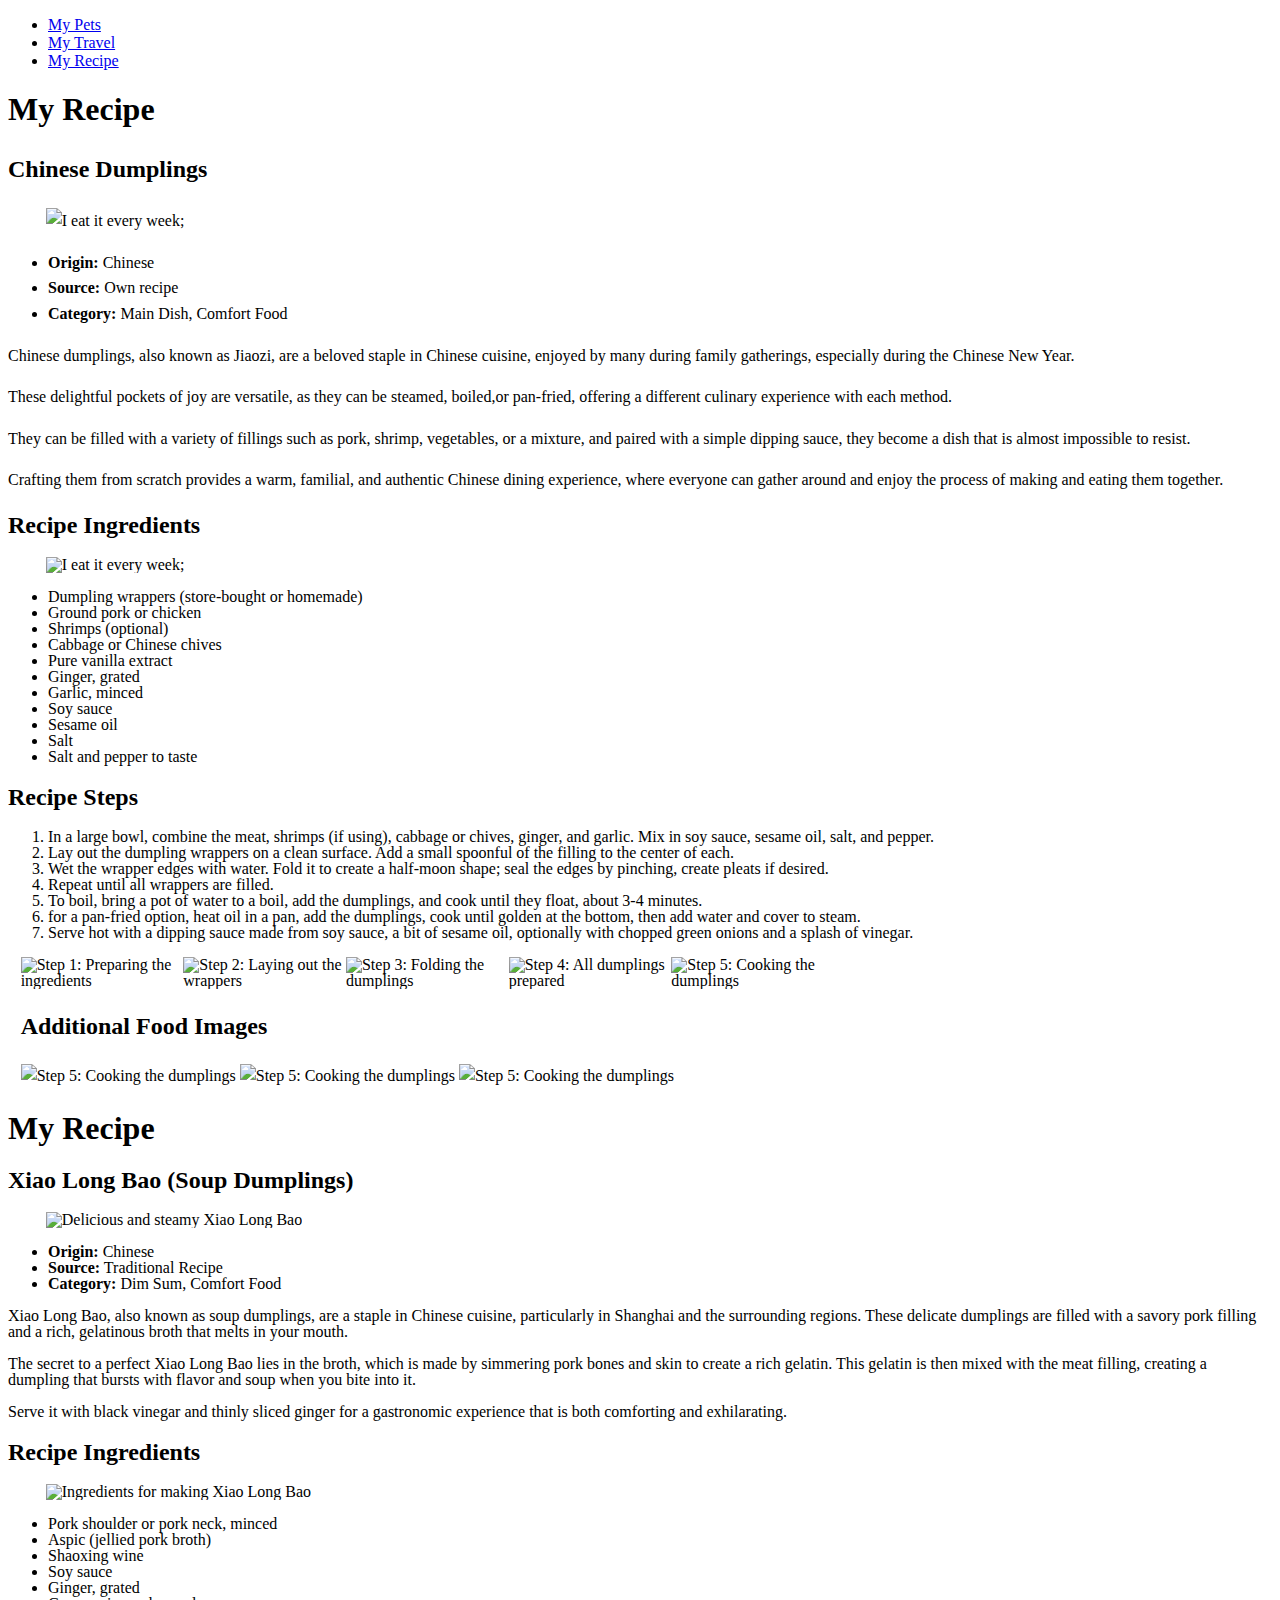
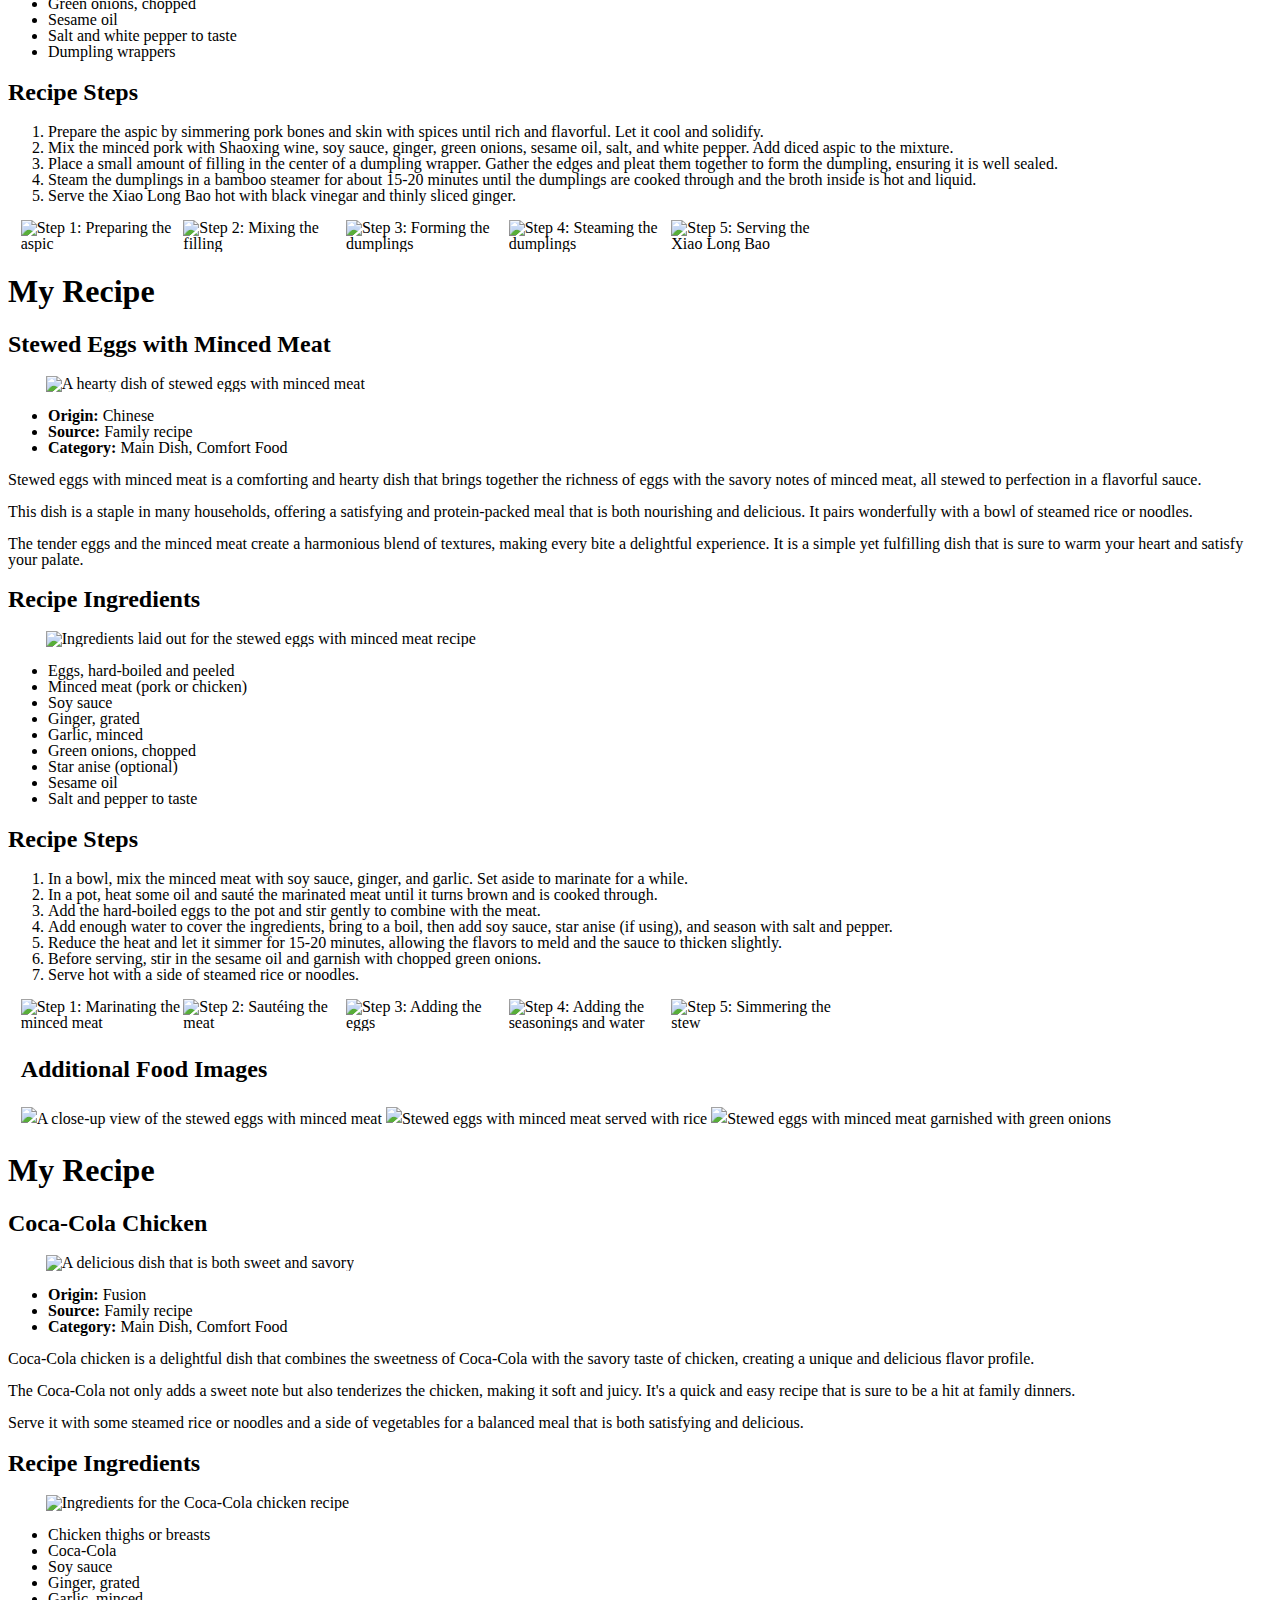
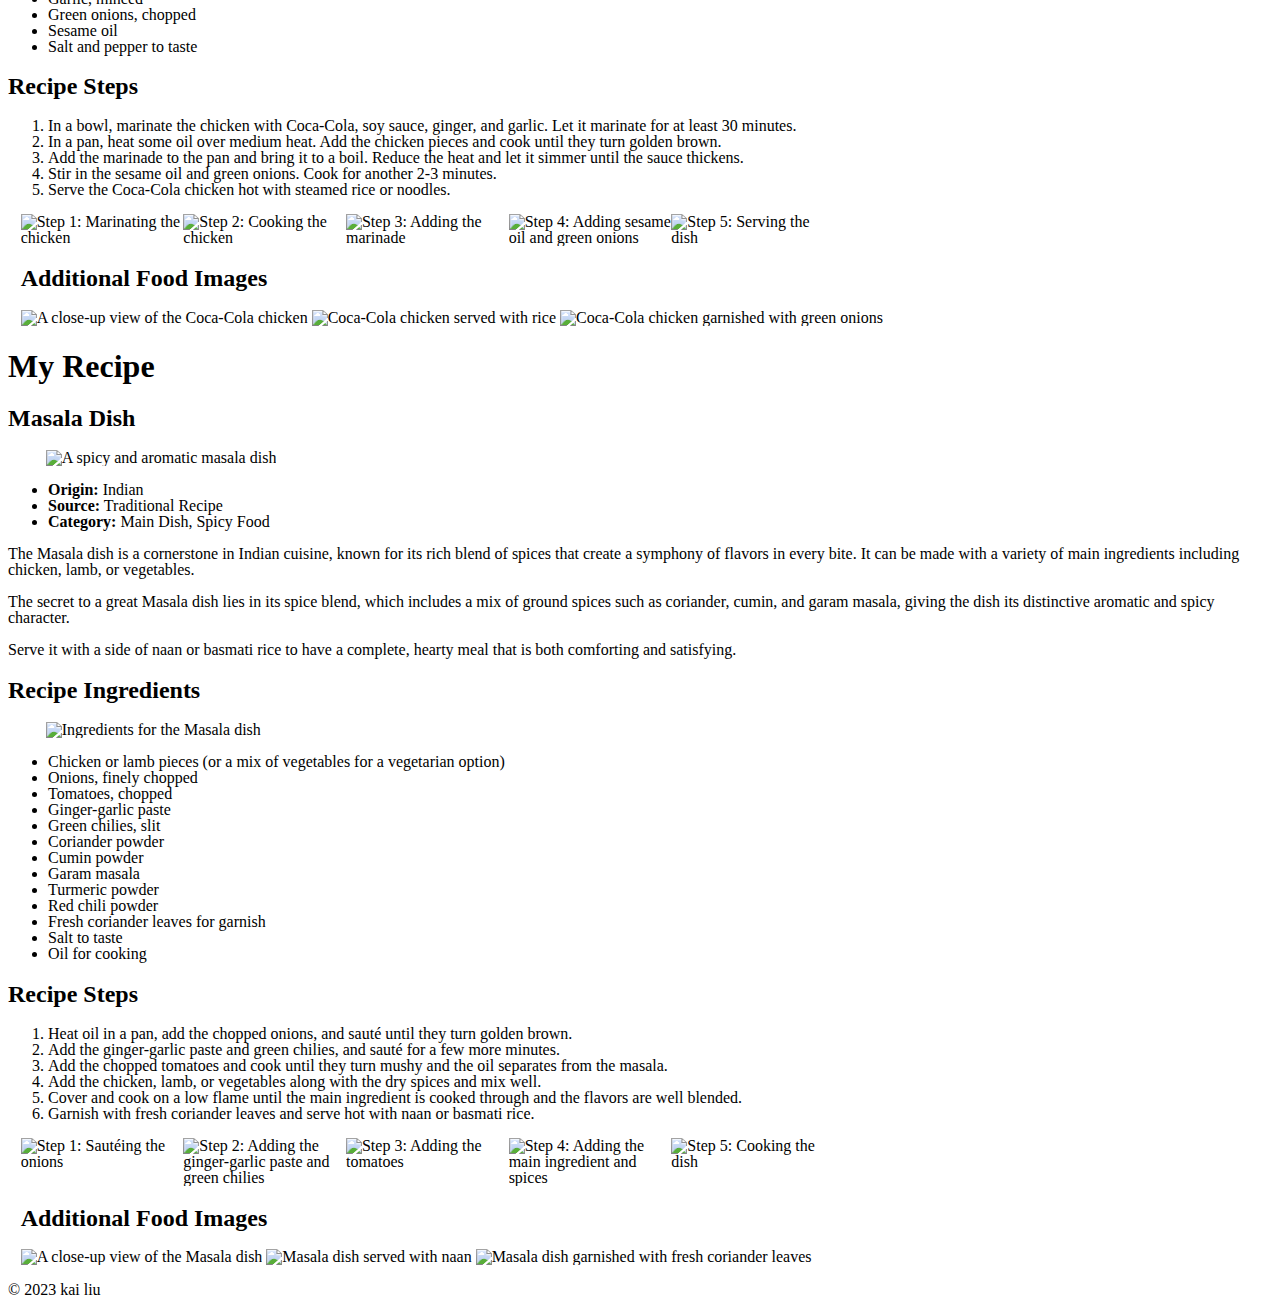
==== recipes.html @ 72052148 "Add files via upload" ====
<!DOCTYPE html>
<html lang="en">
<head>
    <meta charset="UTF-8">
    <meta http-equiv="X-UA-Compatible" content="IE=edge">
    <meta name="viewport" content="width=device-width, initial-scale=1.0">
    <link rel="icon" href="images/kai.ico">
    <title>My Recipe: Chinese Dumplings</title>
   
</head>

<body>
    <header>
        <nav>
            <ul class="nav-list">
                <li><a href="index.html">My Pets</a></li>
                <li><a href="travel.html">My Travel</a></li>
                <li class="active"><a href="recipes.html">My Recipe</a></li>
            </ul>
        </nav>
        <h1>My Recipe</h1>
    </header>

<main>
        <!-- Chinese Dumplings -->
        <section style="line-height: 1.6;">
            <h2>Chinese Dumplings</h2>
            <img src="images/jiaozi.jpeg" width="400" alt="I eat it every week;" style="margin-left:1cm;">
            <div>
                <ul>
                    <li><strong>Origin:</strong> Chinese</li>
                    <li><strong>Source:</strong> Own recipe</li>
                    <li><strong>Category:</strong> Main Dish, Comfort Food</li>
                </ul>
            <p>Chinese dumplings, also known as Jiaozi, are a beloved staple in Chinese cuisine, enjoyed by many during family gatherings, especially during the Chinese New Year. </p>
            <p>These delightful pockets of joy are versatile, as they can be steamed, boiled,or pan-fried, offering a different culinary experience with each method.</p>
            <p> They can be filled with a variety of fillings such as pork, shrimp, vegetables, or a mixture, and paired with a simple dipping sauce, they become a dish that is almost impossible to resist.</p>
            <p>Crafting them from scratch provides a warm, familial, and authentic Chinese dining experience, where everyone can gather around and enjoy the process of making and eating them together.</p>
        </div>
    </section>

    <section style="line-height: 1;">
        <h2>Recipe Ingredients</h2>
        <img src="images/jiaozi_ingredients.jpg" width="400" alt="I eat it every week;" style="margin-left:1cm;">
        <div>
            <ul>
                <li>Dumpling wrappers (store-bought or homemade)</li>
                <li>Ground pork or chicken</li>
                <li>Shrimps (optional)</li>
                <li>Cabbage or Chinese chives</li>
                <li>Pure vanilla extract</li>
                <li>Ginger, grated</li>
                <li>Garlic, minced</li>
                <li>Soy sauce</li>
                <li>Sesame oil</li>
                <li>Salt</li>
                <li>Salt and pepper to taste</li>
            </ul>
        </div>
    </section>

    <section style="line-height: 1;">
        <h2>Recipe Steps</h2>
        <div>
            <ol>
                <li>In a large bowl, combine the meat, shrimps (if using), cabbage or chives, ginger, and garlic. Mix in soy sauce, sesame oil, salt, and pepper.</li>
                <li>Lay out the dumpling wrappers on a clean surface. Add a small spoonful of the filling to the center of each.</li>
                <li>Wet the wrapper edges with water. Fold it to create a half-moon shape; seal the edges by pinching, create pleats if desired.</li>
                <li>Repeat until all wrappers are filled.</li>
                <li>To boil, bring a pot of water to a boil, add the dumplings, and cook until they float, about 3-4 minutes.</li>
                <li>for a pan-fried option, heat oil in a pan, add the dumplings, cook until golden at the bottom, then add water and cover to steam.</li>
                <li>Serve hot with a dipping sauce made from soy sauce, a bit of sesame oil, optionally with chopped green onions and a splash of vinegar.</li>
            </ol>
        </div>

    <div style="margin-left: 1%; display: flex;">

        <img src="images/jiaozi_step1.jpg" alt="Step 1: Preparing the ingredients" style="width: 13%;">
        <img src="images/jiaozi_step2.jpg" alt="Step 2: Laying out the wrappers" style="width: 13%;">
        <img src="images/jiaozi_step3.jpg" alt="Step 3: Folding the dumplings" style="width: 13%;">
        <img src="images/jiaozi_step4.jpg" alt="Step 4: All dumplings prepared" style="width: 13%;">
        <img src="images/jiaozi_step5.jpg" alt="Step 5: Cooking the dumplings" style="width: 13%;">
    </div>
    </section>

    <section style="margin-left: 1%; line-height: 1.5;">
        <h2>Additional Food Images</h2>
        <img src="images/jiaozi2.jpg" alt="Step 5: Cooking the dumplings" style="height: 250px;">
        <img src="images/jiaozi_3.jpg" alt="Step 5: Cooking the dumplings" style="height:250px;">
        <img src="images/jiaozi_4.jpg" alt="Step 5: Cooking the dumplings" style="height:250px;">
        <div>
        </div>
    </section>


    <h1>My Recipe</h1>

    <section style="line-height: 1;">
        <h2>Xiao Long Bao (Soup Dumplings)</h2>
        <img src="images/xiaolongbao_1.jpeg" width="400" alt="Delicious and steamy Xiao Long Bao" style="margin-left:1cm;">
        <div>
            <ul>
                <li><strong>Origin:</strong> Chinese</li>
                <li><strong>Source:</strong> Traditional Recipe</li>
                <li><strong>Category:</strong> Dim Sum, Comfort Food</li>
            </ul>
            <p>Xiao Long Bao, also known as soup dumplings, are a staple in Chinese cuisine, particularly in Shanghai and the surrounding regions. These delicate dumplings are filled with a savory pork filling and a rich, gelatinous broth that melts in your mouth.</p>
            <p>The secret to a perfect Xiao Long Bao lies in the broth, which is made by simmering pork bones and skin to create a rich gelatin. This gelatin is then mixed with the meat filling, creating a dumpling that bursts with flavor and soup when you bite into it.</p>
            <p>Serve it with black vinegar and thinly sliced ginger for a gastronomic experience that is both comforting and exhilarating.</p>
        </div>
    </section>
    
    <section style="line-height: 1;">
        <h2>Recipe Ingredients</h2>
        <img src="images/xiaolongbao_2.jpeg" width="400" alt="Ingredients for making Xiao Long Bao" style="margin-left:1cm;">
        <div>
            <ul>
                <li>Pork shoulder or pork neck, minced</li>
                <li>Aspic (jellied pork broth)</li>
                <li>Shaoxing wine</li>
                <li>Soy sauce</li>
                <li>Ginger, grated</li>
                <li>Green onions, chopped</li>
                <li>Sesame oil</li>
                <li>Salt and white pepper to taste</li>
                <li>Dumpling wrappers</li>
            </ul>
        </div>
    </section>

    <section style="line-height: 1;">
        <h2>Recipe Steps</h2>
        <div>
            <ol>
                <li>Prepare the aspic by simmering pork bones and skin with spices until rich and flavorful. Let it cool and solidify.</li>
                <li>Mix the minced pork with Shaoxing wine, soy sauce, ginger, green onions, sesame oil, salt, and white pepper. Add diced aspic to the mixture.</li>
                <li>Place a small amount of filling in the center of a dumpling wrapper. Gather the edges and pleat them together to form the dumpling, ensuring it is well sealed.</li>
                <li>Steam the dumplings in a bamboo steamer for about 15-20 minutes until the dumplings are cooked through and the broth inside is hot and liquid.</li>
                <li>Serve the Xiao Long Bao hot with black vinegar and thinly sliced ginger.</li>
            </ol>
        </div>
        <div style="margin-left: 1%; display: flex;">
            <img src="images/xiaolongbao_3.jpeg" alt="Step 1: Preparing the aspic" style="width: 13%;">
            <img src="images/xiaolongbao_4.jpeg" alt="Step 2: Mixing the filling" style="width: 13%;">
            <img src="images/xiaolongbao_1.jpeg" alt="Step 3: Forming the dumplings" style="width: 13%;">
            <img src="images/xiaolongbao_2.jpeg" alt="Step 4: Steaming the dumplings" style="width: 13%;">
            <img src="images/xiaolongbao_3.jpeg" alt="Step 5: Serving the Xiao Long Bao" style="width: 13%;">
        </div>
    </section>

<h1>My Recipe</h1>


    <section style="line-height: 1;">
        <h2>Stewed Eggs with Minced Meat</h2>
        <img src="images/stewed_eggs_with_minced_meat_1.jpg" width="400" alt="A hearty dish of stewed eggs with minced meat" style="margin-left:1cm;">
        <div>
            <ul>
                <li><strong>Origin:</strong> Chinese</li>
                <li><strong>Source:</strong> Family recipe</li>
                <li><strong>Category:</strong> Main Dish, Comfort Food</li>
            </ul>
            <p>Stewed eggs with minced meat is a comforting and hearty dish that brings together the richness of eggs with the savory notes of minced meat, all stewed to perfection in a flavorful sauce.</p>
            <p>This dish is a staple in many households, offering a satisfying and protein-packed meal that is both nourishing and delicious. It pairs wonderfully with a bowl of steamed rice or noodles.</p>
            <p>The tender eggs and the minced meat create a harmonious blend of textures, making every bite a delightful experience. It is a simple yet fulfilling dish that is sure to warm your heart and satisfy your palate.</p>
        </div>
    </section>

    <section style="line-height: 1;">
        <h2>Recipe Ingredients</h2>
        <img src="images/stewed_eggs_with_minced_meat_2.jpg" width="400" alt="Ingredients laid out for the stewed eggs with minced meat recipe" style="margin-left:1cm;">
        <div>
            <ul>
                <li>Eggs, hard-boiled and peeled</li>
                <li>Minced meat (pork or chicken)</li>
                <li>Soy sauce</li>
                <li>Ginger, grated</li>
                <li>Garlic, minced</li>
                <li>Green onions, chopped</li>
                <li>Star anise (optional)</li>
                <li>Sesame oil</li>
                <li>Salt and pepper to taste</li>
            </ul>
        </div>
    </section>

    <section style="line-height: 1;">
        <h2>Recipe Steps</h2>
        <div>
            <ol>
                <li>In a bowl, mix the minced meat with soy sauce, ginger, and garlic. Set aside to marinate for a while.</li>
                <li>In a pot, heat some oil and sauté the marinated meat until it turns brown and is cooked through.</li>
                <li>Add the hard-boiled eggs to the pot and stir gently to combine with the meat.</li>
                <li>Add enough water to cover the ingredients, bring to a boil, then add soy sauce, star anise (if using), and season with salt and pepper.</li>
                <li>Reduce the heat and let it simmer for 15-20 minutes, allowing the flavors to meld and the sauce to thicken slightly.</li>
                <li>Before serving, stir in the sesame oil and garnish with chopped green onions.</li>
                <li>Serve hot with a side of steamed rice or noodles.</li>
            </ol>
        </div>

        <div style="margin-left: 1%; display: flex;">
            <img src="images/stewed_eggs_with_minced_meat_3.jpg" alt="Step 1: Marinating the minced meat" style="width: 13%;">
            <img src="images/stewed_eggs_with_minced_meat_4.jpg" alt="Step 2: Sautéing the meat" style="width: 13%;">
            <img src="images/stewed_eggs_with_minced_meat_1.jpg" alt="Step 3: Adding the eggs" style="width: 13%;">
            <img src="images/stewed_eggs_with_minced_meat_2.jpg" alt="Step 4: Adding the seasonings and water" style="width: 13%;">
            <img src="images/stewed_eggs_with_minced_meat_3.jpg" alt="Step 5: Simmering the stew" style="width: 13%;">
        </div>
    </section>

    <section style="margin-left: 1%; line-height: 1.5;">
        <h2>Additional Food Images</h2>
        <img src="images/stewed_eggs_with_minced_meat_4.jpg" alt="A close-up view of the stewed eggs with minced meat" style="height: 250px;">
        <img src="images/stewed_eggs_with_minced_meat_3.jpg" alt="Stewed eggs with minced meat served with rice" style="height:250px;">
        <img src="images/stewed_eggs_with_minced_meat_2.jpg" alt="Stewed eggs with minced meat garnished with green onions" style="height:250px;">
        <div>
        </div>
    </section>



<h1>My Recipe</h1>


    <section style="line-height: 1;">
        <h2>Coca-Cola Chicken</h2>
        <img src="images/coca_cola_chicken_1.jpg" width="400" alt="A delicious dish that is both sweet and savory" style="margin-left:1cm;">
        <div>
            <ul>
                <li><strong>Origin:</strong> Fusion</li>
                <li><strong>Source:</strong> Family recipe</li>
                <li><strong>Category:</strong> Main Dish, Comfort Food</li>
            </ul>
            <p>Coca-Cola chicken is a delightful dish that combines the sweetness of Coca-Cola with the savory taste of chicken, creating a unique and delicious flavor profile.</p>
            <p>The Coca-Cola not only adds a sweet note but also tenderizes the chicken, making it soft and juicy. It's a quick and easy recipe that is sure to be a hit at family dinners.</p>
            <p>Serve it with some steamed rice or noodles and a side of vegetables for a balanced meal that is both satisfying and delicious.</p>
        </div>
    </section>

    <section style="line-height: 1;">
        <h2>Recipe Ingredients</h2>
        <img src="images/coca_cola_chicken_2.jpg" width="400" alt="Ingredients for the Coca-Cola chicken recipe" style="margin-left:1cm;">
        <div>
            <ul>
                <li>Chicken thighs or breasts</li>
                <li>Coca-Cola</li>
                <li>Soy sauce</li>
                <li>Ginger, grated</li>
                <li>Garlic, minced</li>
                <li>Green onions, chopped</li>
                <li>Sesame oil</li>
                <li>Salt and pepper to taste</li>
            </ul>
        </div>
    </section>

    <section style="line-height: 1;">
        <h2>Recipe Steps</h2>
        <div>
            <ol>
                <li>In a bowl, marinate the chicken with Coca-Cola, soy sauce, ginger, and garlic. Let it marinate for at least 30 minutes.</li>
                <li>In a pan, heat some oil over medium heat. Add the chicken pieces and cook until they turn golden brown.</li>
                <li>Add the marinade to the pan and bring it to a boil. Reduce the heat and let it simmer until the sauce thickens.</li>
                <li>Stir in the sesame oil and green onions. Cook for another 2-3 minutes.</li>
                <li>Serve the Coca-Cola chicken hot with steamed rice or noodles.</li>
            </ol>
        </div>
        <div style="margin-left: 1%; display: flex;">
            <img src="images/coca_cola_chicken_1.jpg" alt="Step 1: Marinating the chicken" style="width: 13%;">
            <img src="images/coca_cola_chicken_4.jpg" alt="Step 2: Cooking the chicken" style="width: 13%;">
            <img src="images/coca_cola_chicken_1.jpg" alt="Step 3: Adding the marinade" style="width: 13%;">
            <img src="images/coca_cola_chicken_2.jpg" alt="Step 4: Adding sesame oil and green onions" style="width: 13%;">
            <img src="images/coca_cola_chicken_3.jpg" alt="Step 5: Serving the dish" style="width: 13%;">
        </div>
    </section>

    <section style="margin-left: 1%; line-height: 1;">
        <h2>Additional Food Images</h2>
        <img src="images/coca_cola_chicken_4.jpg" alt="A close-up view of the Coca-Cola chicken" style="height: 250px;">
        <img src="images/coca_cola_chicken_3.jpg" alt="Coca-Cola chicken served with rice" style="height:250px;">
        <img src="images/coca_cola_chicken_2.jpg" alt="Coca-Cola chicken garnished with green onions" style="height:250px;">
    </section>




<h1>My Recipe</h1>


    <section style="line-height: 1;">
        <h2>Masala Dish</h2>
        <img src="images/masala_1.jpg" width="400" alt="A spicy and aromatic masala dish" style="margin-left:1cm;">
        <div>
            <ul>
                <li><strong>Origin:</strong> Indian</li>
                <li><strong>Source:</strong> Traditional Recipe</li>
                <li><strong>Category:</strong> Main Dish, Spicy Food</li>
            </ul>
            <p>The Masala dish is a cornerstone in Indian cuisine, known for its rich blend of spices that create a symphony of flavors in every bite. It can be made with a variety of main ingredients including chicken, lamb, or vegetables.</p>
            <p>The secret to a great Masala dish lies in its spice blend, which includes a mix of ground spices such as coriander, cumin, and garam masala, giving the dish its distinctive aromatic and spicy character.</p>
            <p>Serve it with a side of naan or basmati rice to have a complete, hearty meal that is both comforting and satisfying.</p>
        </div>
    </section>

    <section style="line-height: 1;">
        <h2>Recipe Ingredients</h2>
        <img src="images/masala_2.jpg" width="400" alt="Ingredients for the Masala dish" style="margin-left:1cm;">
        <div>
            <ul>
                <li>Chicken or lamb pieces (or a mix of vegetables for a vegetarian option)</li>
                <li>Onions, finely chopped</li>
                <li>Tomatoes, chopped</li>
                <li>Ginger-garlic paste</li>
                <li>Green chilies, slit</li>
                <li>Coriander powder</li>
                <li>Cumin powder</li>
                <li>Garam masala</li>
                <li>Turmeric powder</li>
                <li>Red chili powder</li>
                <li>Fresh coriander leaves for garnish</li>
                <li>Salt to taste</li>
                <li>Oil for cooking</li>
            </ul>
        </div>
    </section>

    <section style="line-height: 1;">
        <h2>Recipe Steps</h2>
        <div>
            <ol>
                <li>Heat oil in a pan, add the chopped onions, and sauté until they turn golden brown.</li>
                <li>Add the ginger-garlic paste and green chilies, and sauté for a few more minutes.</li>
                <li>Add the chopped tomatoes and cook until they turn mushy and the oil separates from the masala.</li>
                <li>Add the chicken, lamb, or vegetables along with the dry spices and mix well.</li>
                <li>Cover and cook on a low flame until the main ingredient is cooked through and the flavors are well blended.</li>
                <li>Garnish with fresh coriander leaves and serve hot with naan or basmati rice.</li>
            </ol>
        </div>
        <div style="margin-left: 1%; display: flex;">
            <img src="images/masala_3.jpeg" alt="Step 1: Sautéing the onions" style="width: 13%;">
            <img src="images/masala_4.jpg" alt="Step 2: Adding the ginger-garlic paste and green chilies" style="width: 13%;">
            <img src="images/masala_1.jpg" alt="Step 3: Adding the tomatoes" style="width: 13%;">
            <img src="images/masala_2.jpg" alt="Step 4: Adding the main ingredient and spices" style="width: 13%;">
            <img src="images/masala_3.jpeg" alt="Step 5: Cooking the dish" style="width: 13%;">
        </div>
    </section>

    <section style="margin-left: 1%; line-height: 1;">
        <h2>Additional Food Images</h2>
        <img src="images/masala_4.jpg" alt="A close-up view of the Masala dish" style="height: 250px;">
        <img src="images/masala_3.jpeg" alt="Masala dish served with naan" style="height:250px;">
        <img src="images/masala_2.jpg" alt="Masala dish garnished with fresh coriander leaves" style="height:250px;">
    </section>
</main>








<footer>
    <p>© 2023 kai liu </p>
</footer>
</body>
</html>
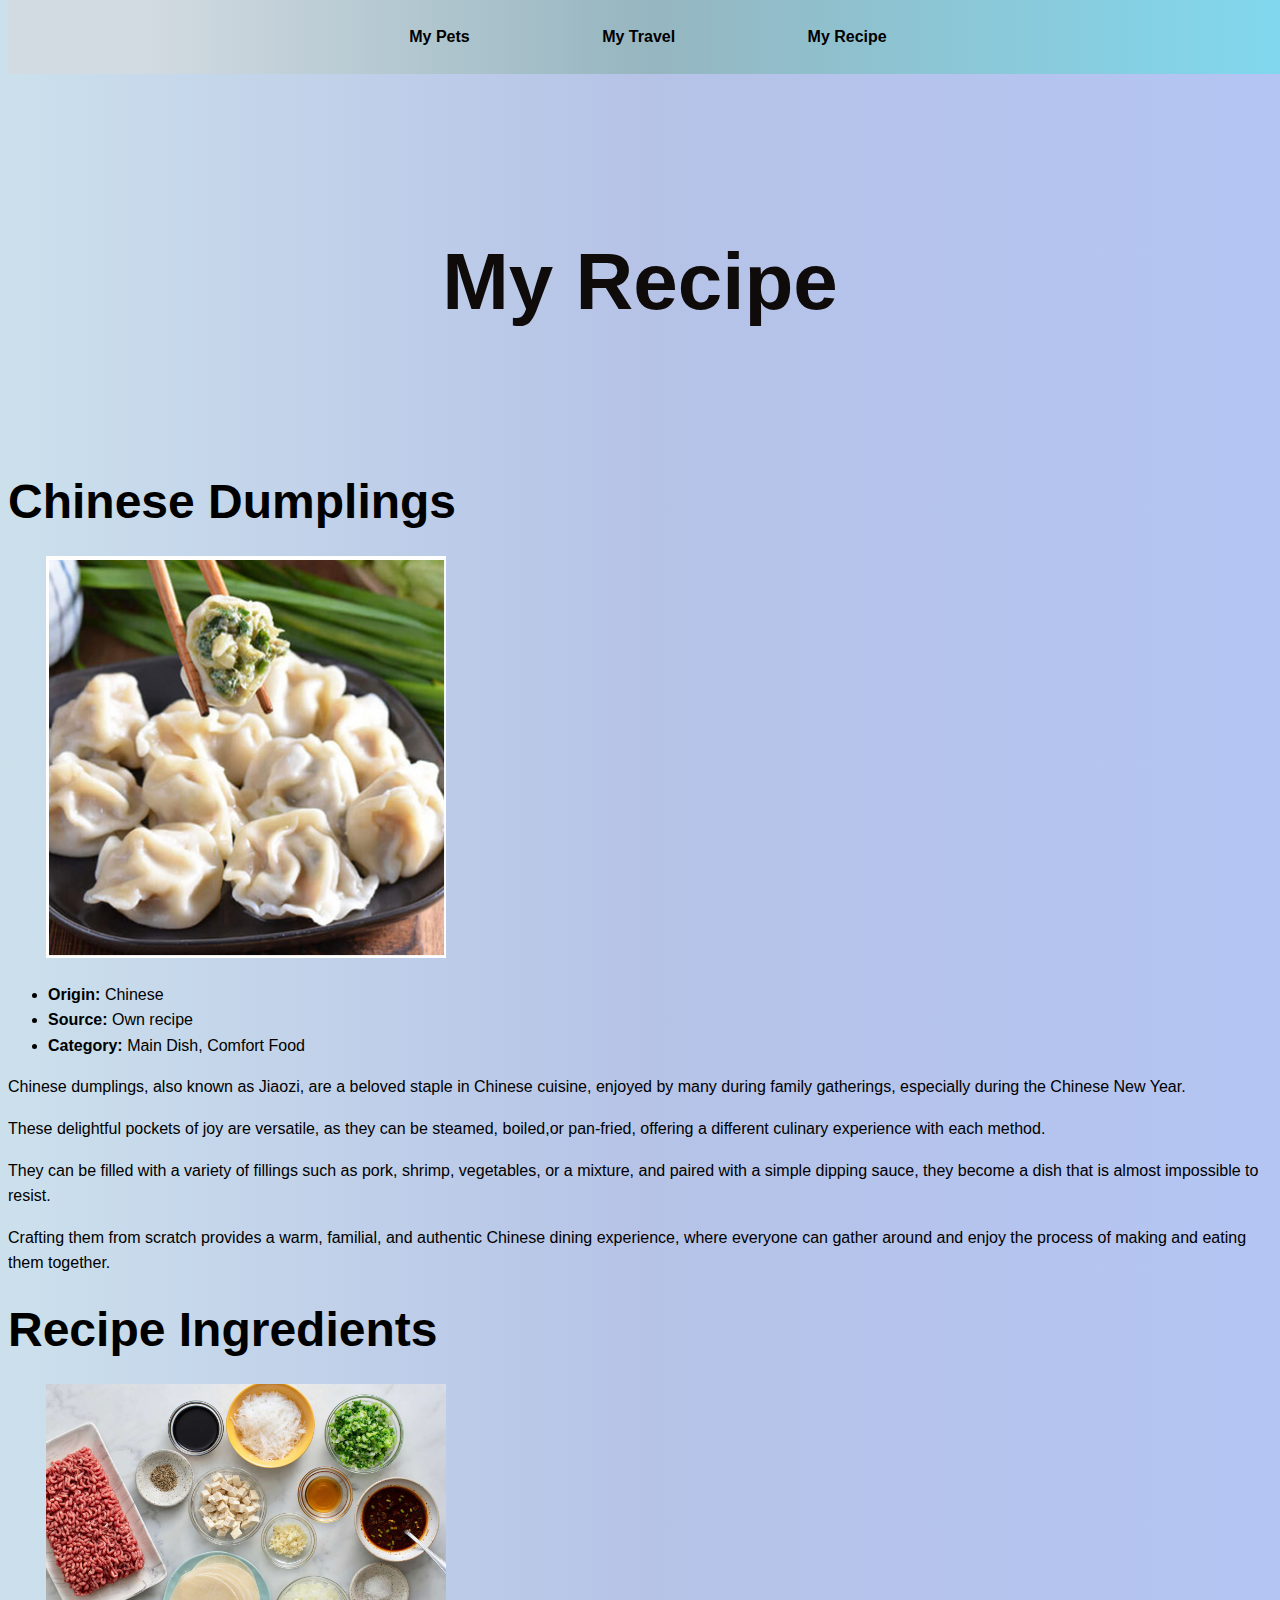
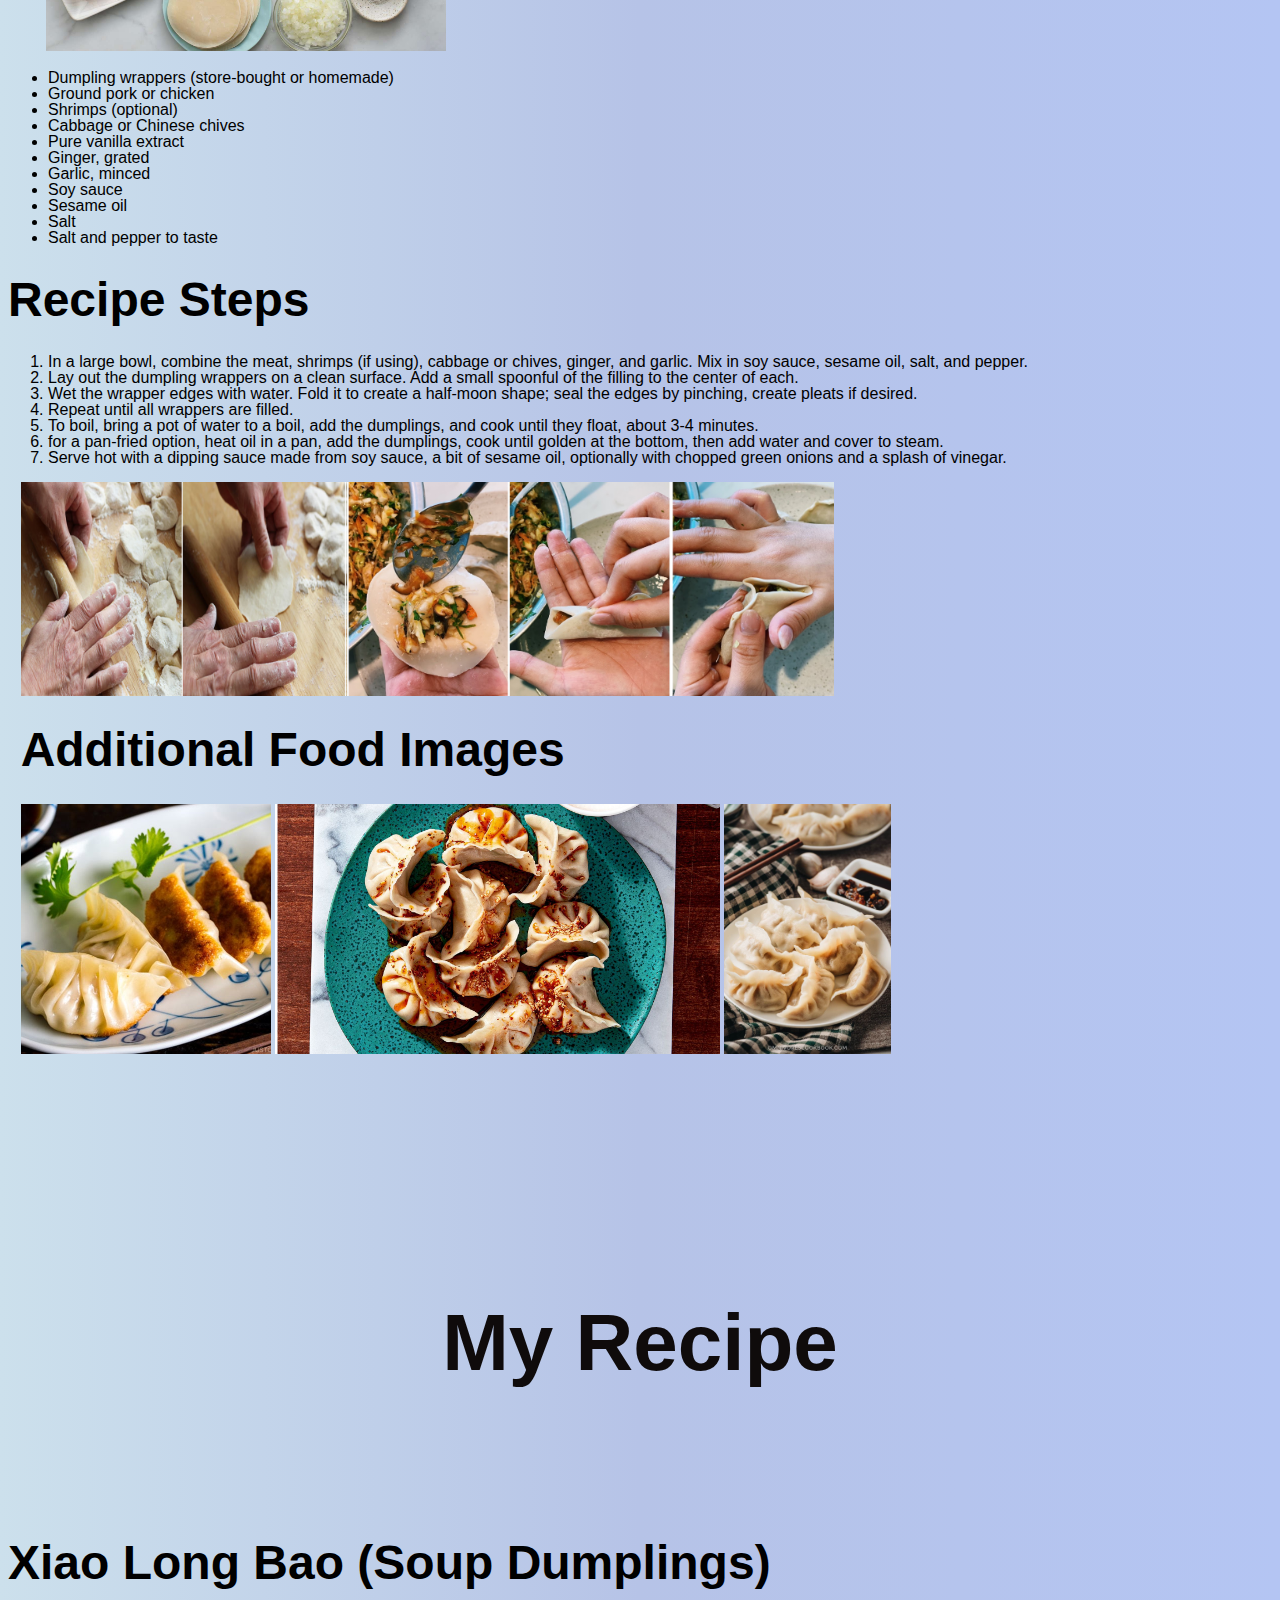
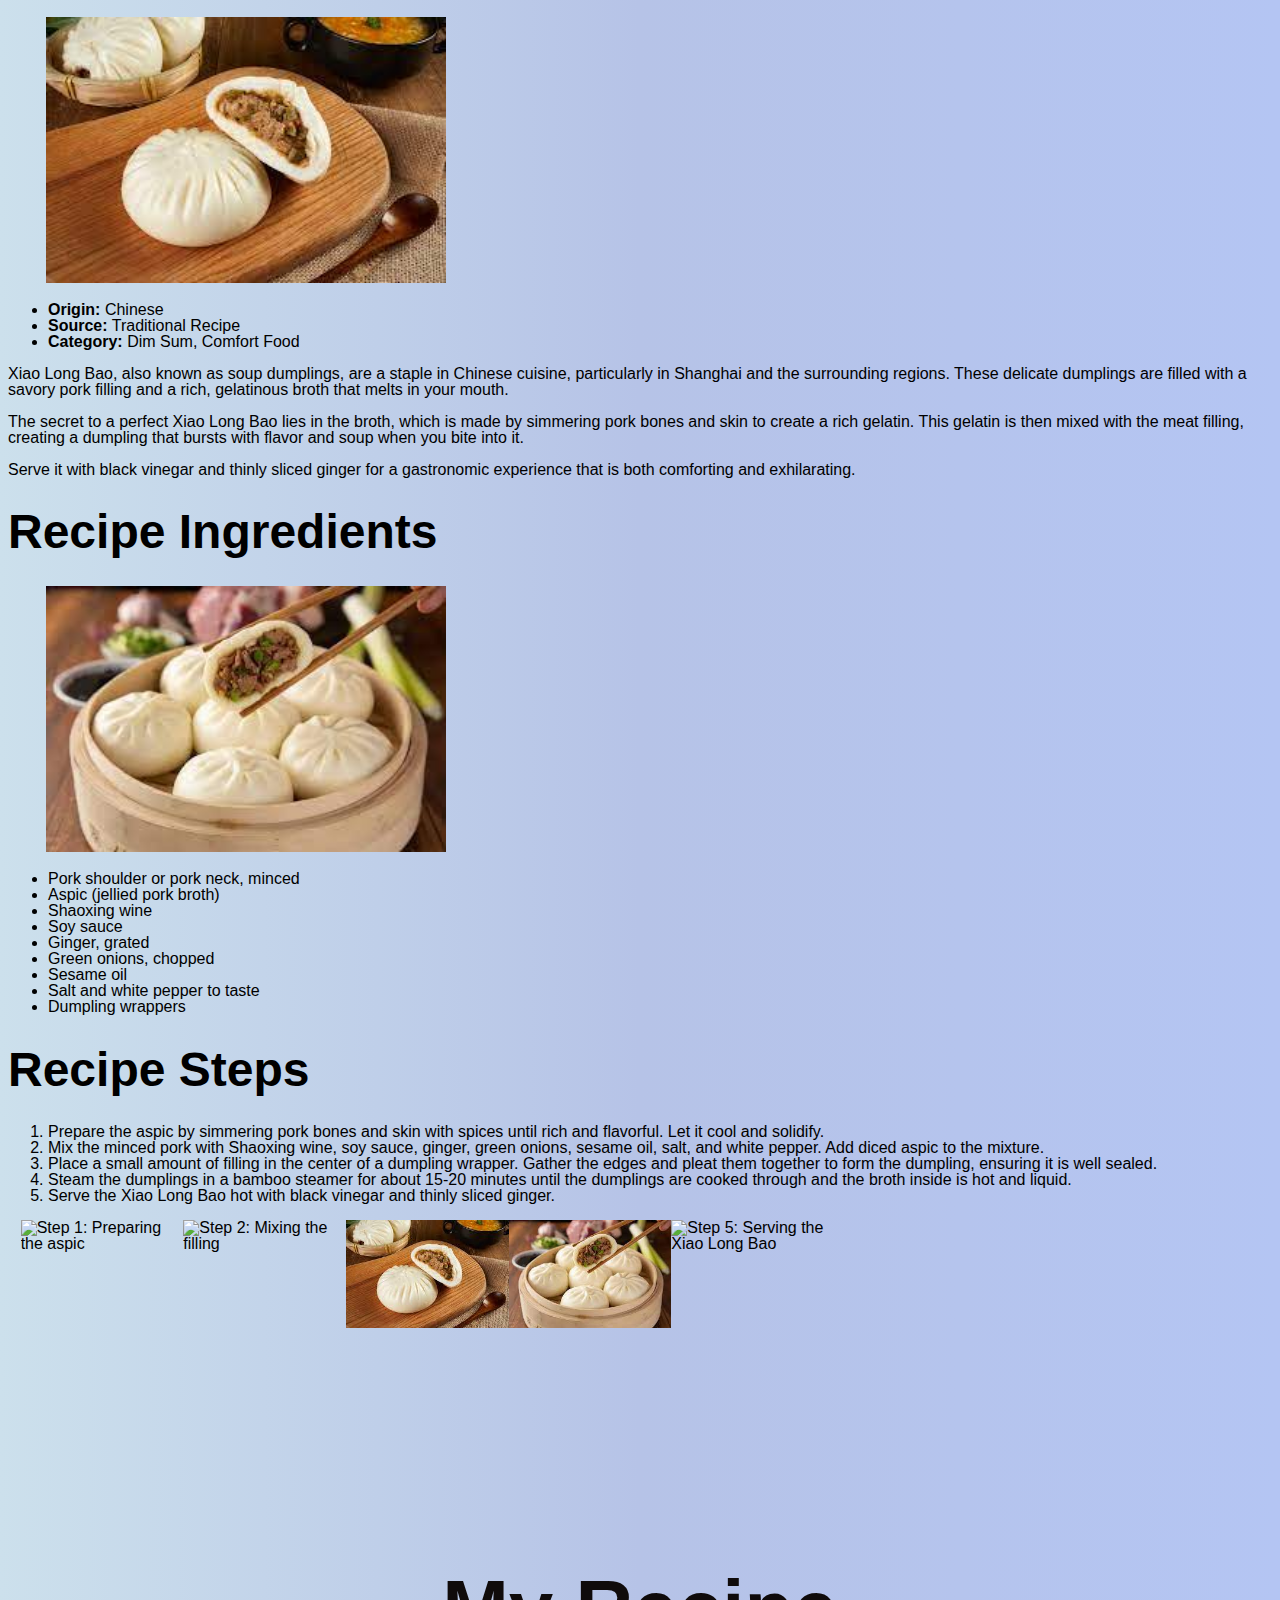
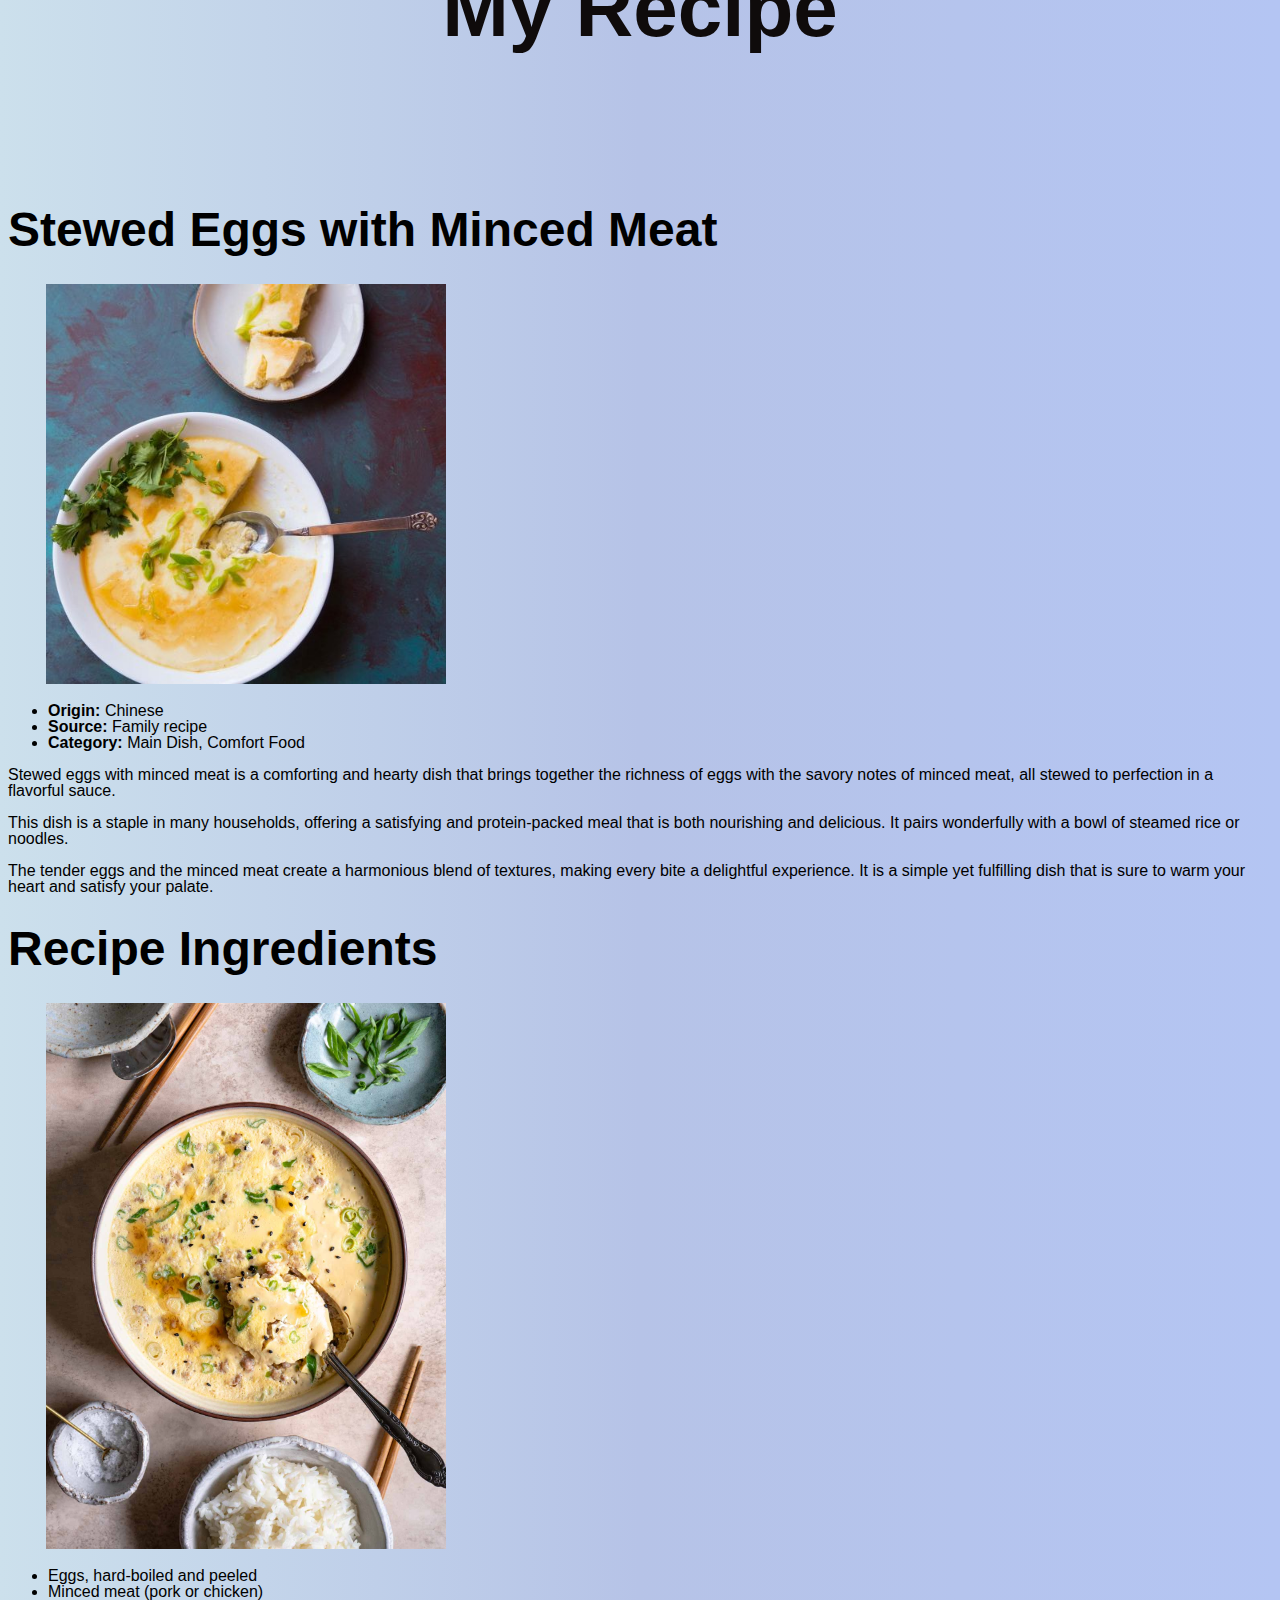
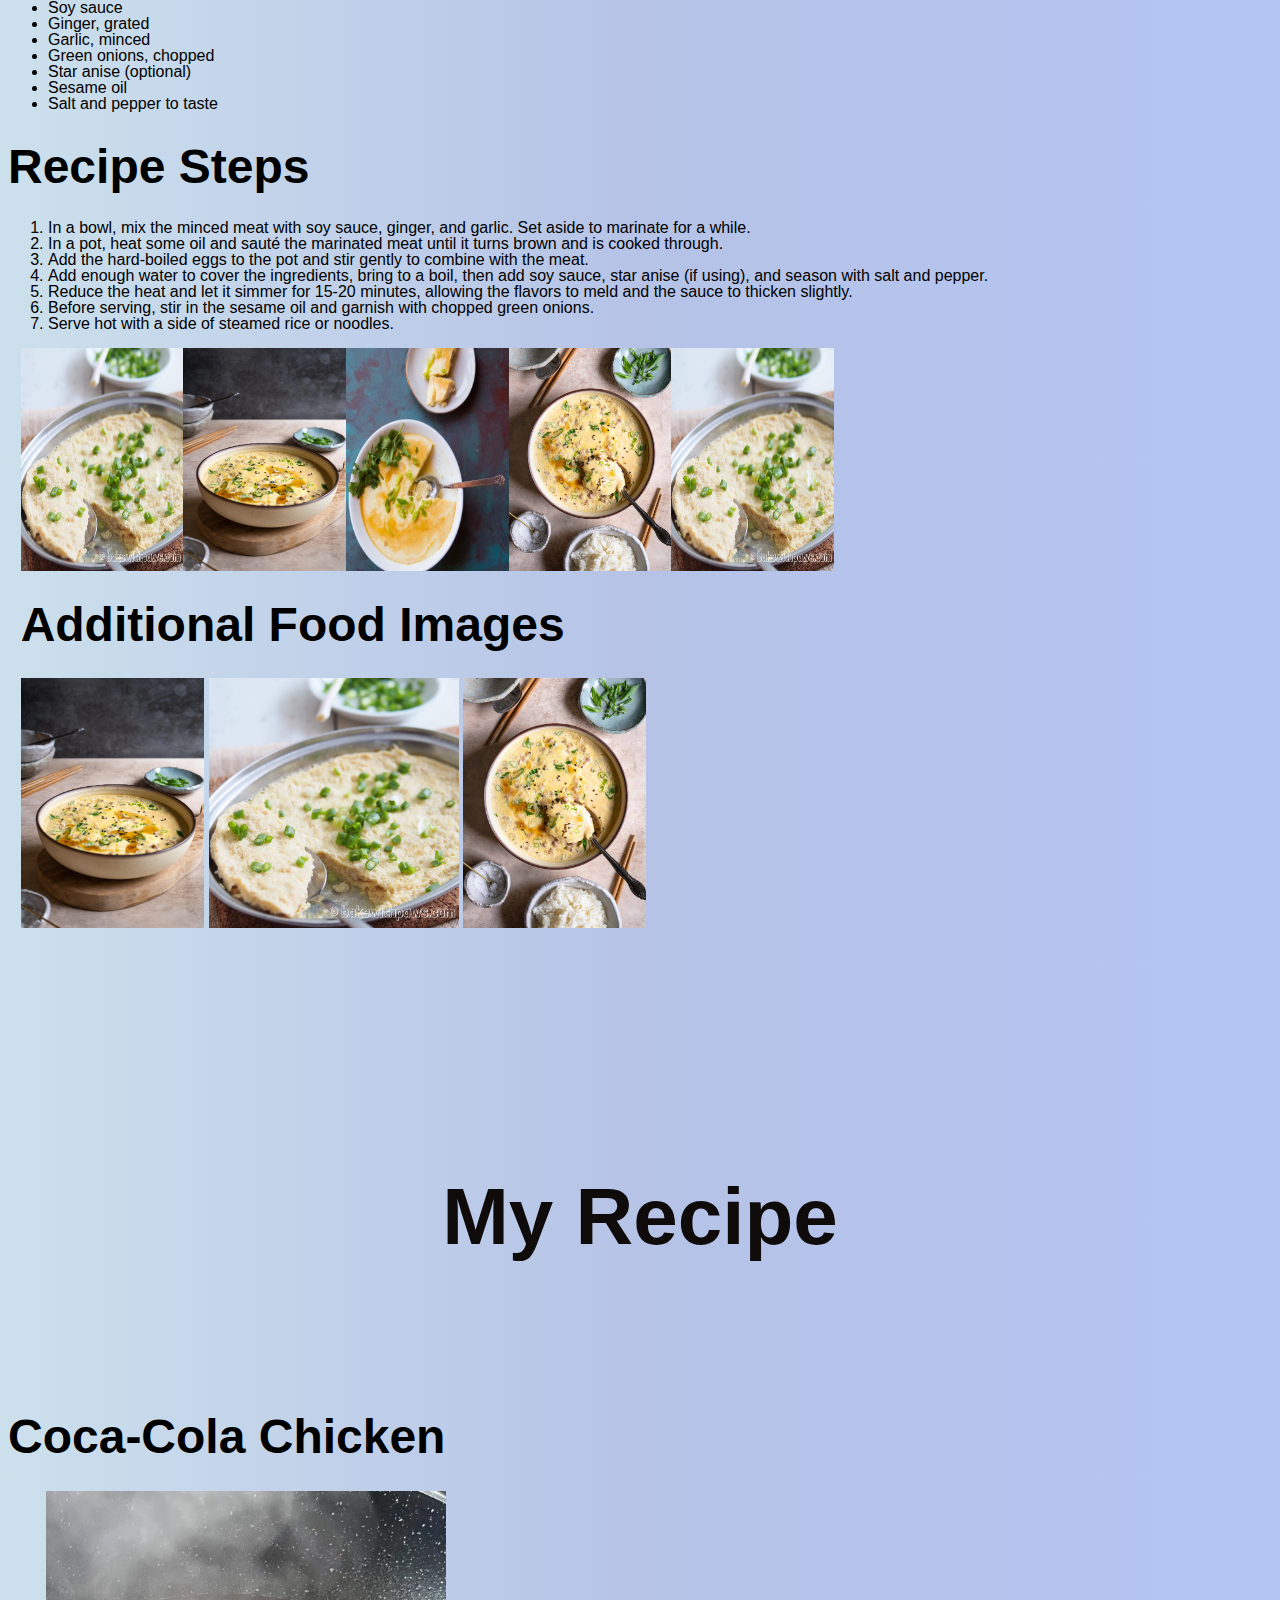
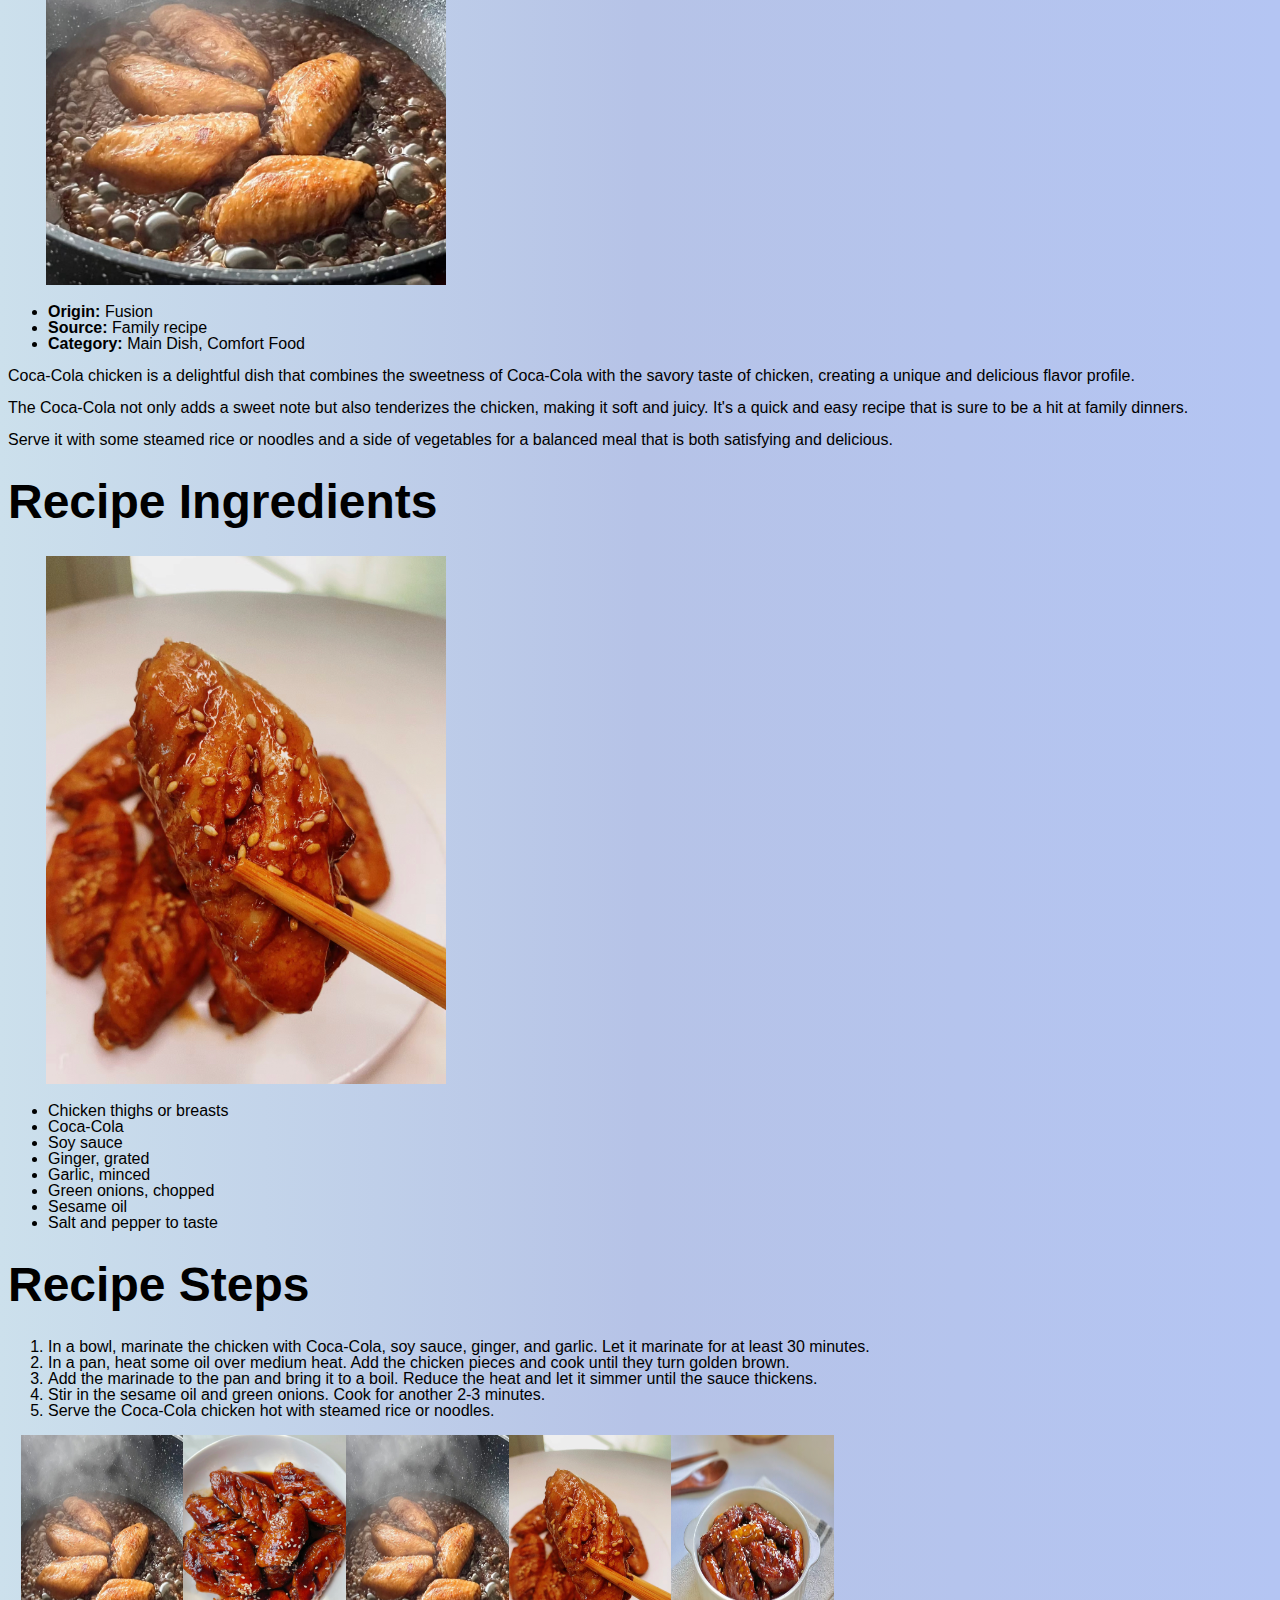
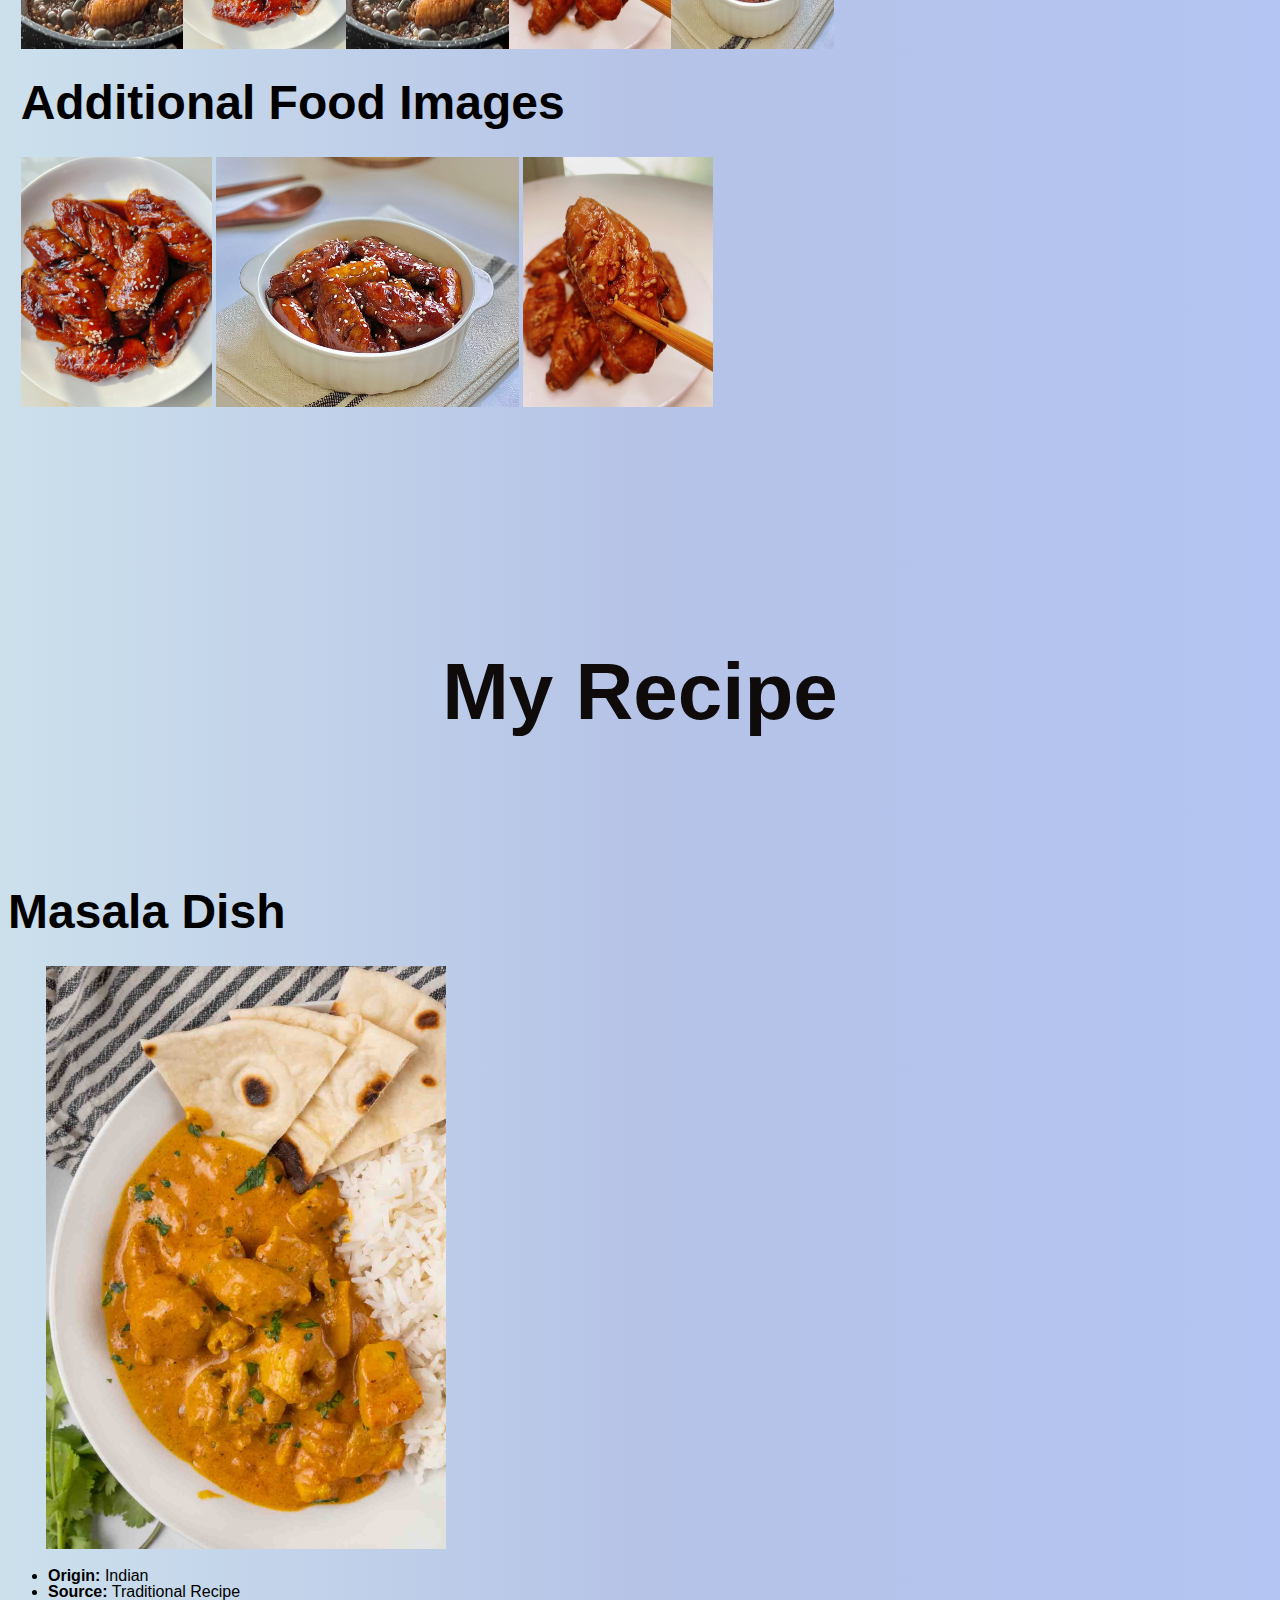
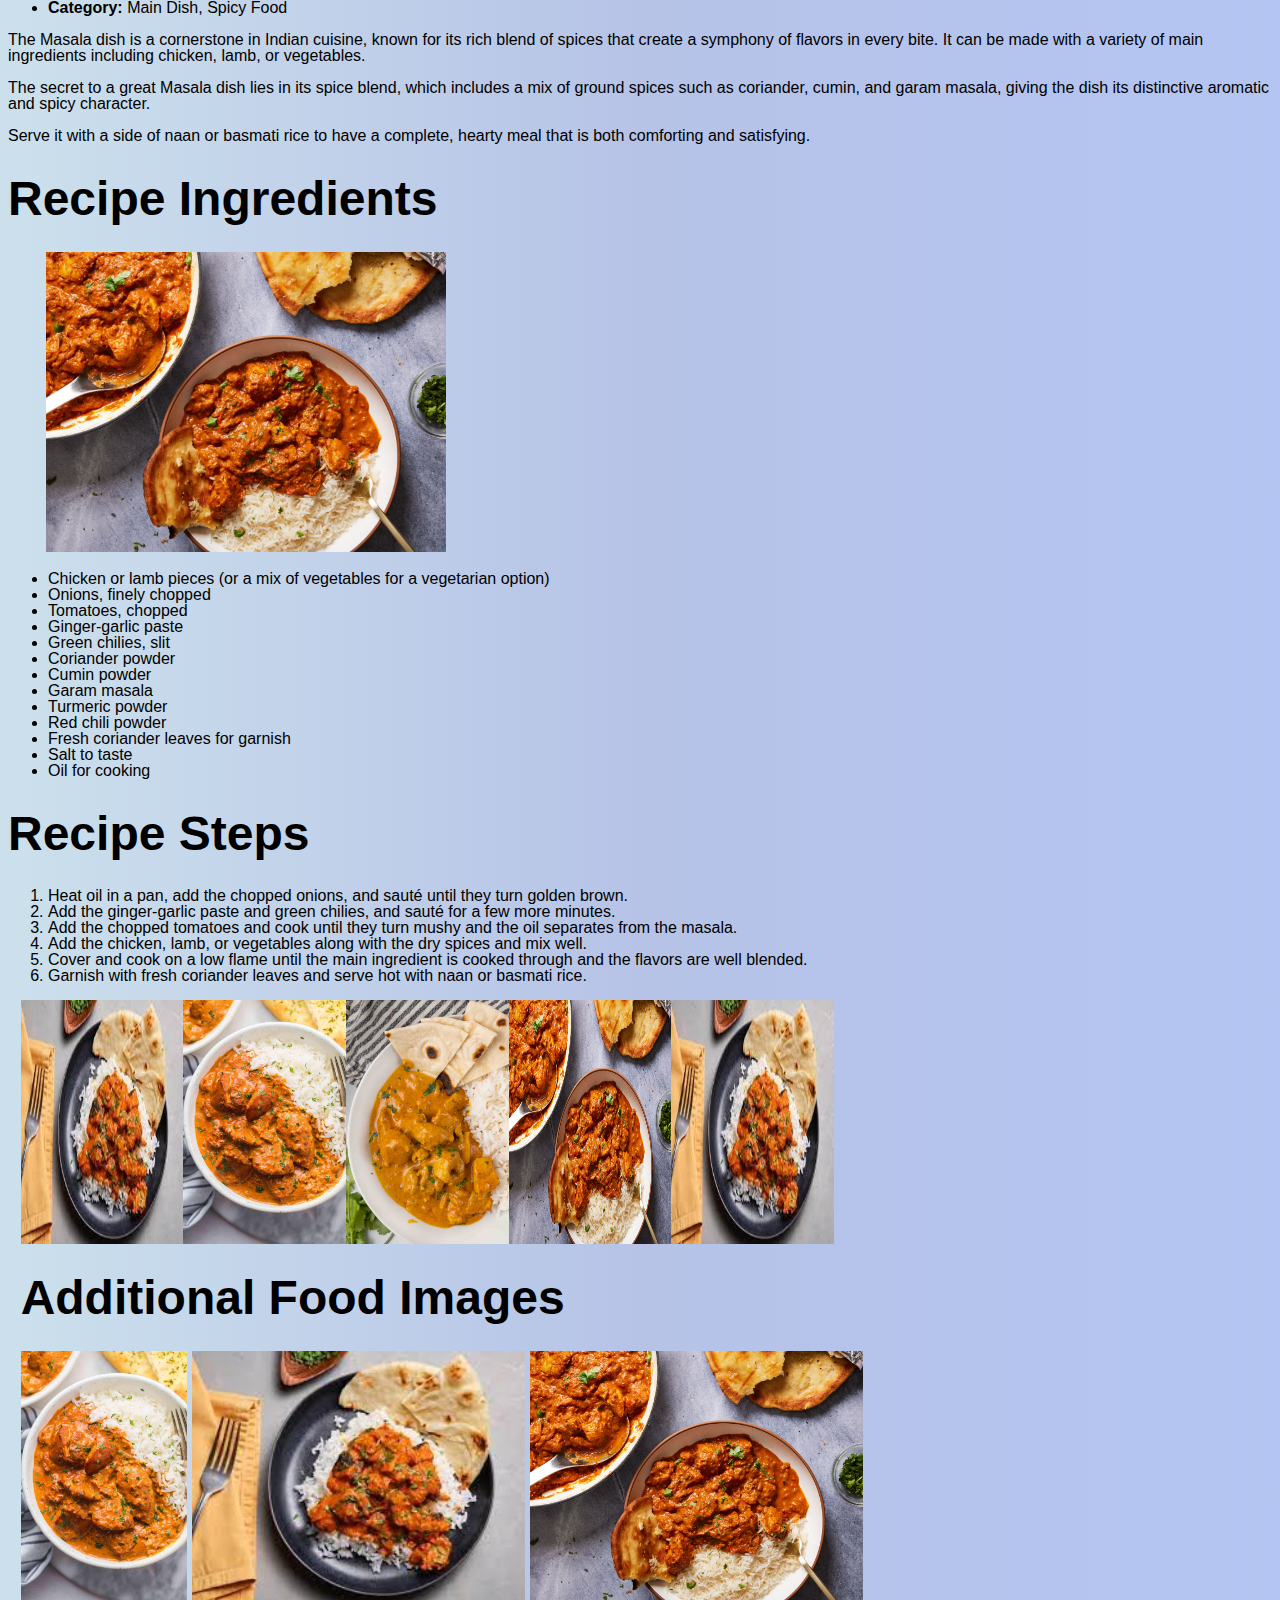
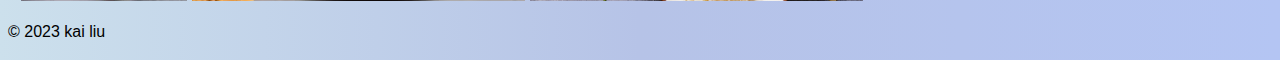
==== commit 56bd5fbd: "Add files via upload" ====
--- a/recipes.html
+++ b/recipes.html
@@ -4,6 +4,7 @@
     <meta charset="UTF-8">
     <meta http-equiv="X-UA-Compatible" content="IE=edge">
     <meta name="viewport" content="width=device-width, initial-scale=1.0">
+    <link rel="stylesheet" href="css/style.css">
     <link rel="icon" href="images/kai.ico">
     <title>My Recipe: Chinese Dumplings</title>
    
@@ -22,7 +23,7 @@
     </header>
 
 <main>
-        <!-- Chinese Dumplings -->
+        
         <section style="line-height: 1.6;">
             <h2>Chinese Dumplings</h2>
             <img src="images/jiaozi.jpeg" width="400" alt="I eat it every week;" style="margin-left:1cm;">
--- a/css/style.css
+++ b/css/style.css
@@ -0,0 +1,1278 @@
+html {
+    scroll-behavior: smooth;
+  }
+
+/* ----------------------index.html -------------------------------------*/
+
+body{
+    line-height: 150%;
+    /* margin: 10px; */
+    /* background-color:bisque; */
+    background-image: linear-gradient(to right, #cce0ec 0%, #b6c3e7 50%, #b4c5f3 100%);
+
+    font-family: "Architects Daughter", Carter One, "SangBleu Sans", "Segoe UI", Tahoma, Geneva, Verdana, sans-serif;
+}
+
+header {
+    /* margin: 10px 10px 10px 10px; */
+    /* padding: 10px 9px 8px 7px; */
+    text-align: center;
+}
+
+nav {
+    /* position: -webkit-sticky; */
+    /* position: fixed; */
+    /* top: 20px; */
+    /* left: 10%; */
+    /* right: 10%; */
+    /* background-color: burlywood; */
+    background-image: linear-gradient(to right,  #d3dbe2 10%, #96b6c0 50%, #80d8ee 100%, #dab7f7 100%);
+    margin: 0;
+    /* padding: 1vw; */
+    position: fixed;
+    top: 0;
+    width: 100%;
+    /* text-align: justify; */
+    z-index: 2;
+}
+
+nav ul{
+    display: inline-block;
+    /* width: 100%; */
+    padding: 1vh 0 1vh 0;
+    /* background-color: burlywood;  */
+    border-radius: 10px;
+    text-align: justify;
+    /* box-shadow: 10px 10px 50px gray; */
+}
+
+nav ul li{
+    display: inline;
+    font-size: 100%;
+    font-weight: bold;
+    /* padding: 10px 80px 10px 80px; */
+    padding: 0vw 5vw 0vw 5vw;
+    /* background-color: burlywood; */
+    transition: font-size 0.3s;
+    /* margin: 150px; */
+}
+
+nav ul li:hover{
+    font-size: 150%;
+}
+
+nav a{
+    text-decoration: none;
+    color: black;
+}
+
+a:visited{
+    color: black;
+}
+
+nav a.current{
+    /* text-decoration: underline wavy; */
+    text-decoration: underline;
+    text-transform: uppercase;
+    text-underline-offset: 10%;
+}
+
+
+.pet-cover{
+    background-attachment: fixed;
+    background-repeat: no-repeat;
+    background-size: cover;
+    /* color: white; */
+    /* height: 800px; */
+    height: 50vh;
+    background-image: url("../images/pet_background.jpg");
+    background-position: bottom;
+    text-align: center;
+}
+
+
+#pets-gallery1{
+    margin-top: 3vh;
+    display: grid;
+    grid-template-columns: 10vw 25vw 15vw 25vw 10vw;
+    grid-template-rows: 25vw 5vw;
+    justify-items: center;
+    justify-content: center;
+
+}
+
+#pets-gallery1 div:nth-of-type(1){
+    grid-column: 2 / span 1;
+    grid-row: 1 / span 1;
+    /* position: relative; */
+    /* top: -200px; */
+    width: 100%;
+    position: relative;
+}
+
+#pets-gallery1 div:nth-of-type(2){
+    grid-column: 4 / span 1;
+    grid-row: 1 / span 1;
+    /* position: relative; */
+    /* top: -200px; */
+    width: 100%;
+    position: relative;
+}
+
+#pets-gallery1 img{
+    /* width: 200px; */
+    /* height: 200px; */
+    /* height: 100; */
+    /* height: 100%; */
+    /* object-fit: fill; */
+    /* grid-row: 1 / span 1; */
+    height: 100%;
+    width: 100%;
+    border: 0;
+    border-radius: 5%;
+    object-fit: cover;
+    box-shadow: 5px 5px 5px rgb(128, 126, 126); 
+    /* position: absolute; */
+    /* top: 500px; */
+}
+
+
+
+#pets-gallery2{
+    display: grid;
+    grid-template-columns: 15vw 25vw 5vw 25vw 5vw 25vw 15vw;
+    grid-template-rows: 25vw;
+    justify-items: center;
+    justify-content: center;
+
+}
+
+
+#pets-gallery2 div:nth-of-type(1){
+    grid-column: 2 / span 1;
+    grid-row: 1 / span 1;
+    /* position: relative; */
+    /* top: -200px; */
+    width: 100%;
+    
+    position: relative;
+}
+
+#pets-gallery2 div:nth-of-type(2){
+    grid-column: 4 / span 1;
+    grid-row: 1 / span 1;
+    /* position: relative; */
+    /* top: -200px; */
+    width: 100%;
+
+    position: relative;
+}
+
+#pets-gallery2 div:nth-of-type(3){
+    grid-column: 6 / span 1;
+    grid-row: 1 / span 1;
+    /* position: relative; */
+    /* top: -200px; */
+    width: 100%;
+
+    position: relative;
+}
+
+#pets-gallery2 img{
+    /* width: 200px; */
+    /* height: 200px; */
+    /* height: 100; */
+    /* height: 100%; */
+    /* object-fit: fill; */
+    /* grid-row: 1 / span 1; */
+    height: 100%;
+    width: 100%;
+    border: 0;
+    border-radius: 5%;
+    object-fit: cover;
+    /* position: absolute; */
+    /* top: 500px; */
+    box-shadow: 5px 5px 5px rgb(128, 126, 126); 
+}
+
+.bg_frame{
+    position: absolute;
+    width: 100%;
+    height: 100%;
+    top: -2px;
+    left: 0;
+    border-radius: 0;
+    z-index: 1;
+}
+
+
+
+
+h1{
+
+
+    /* font-weight: bold; */
+    font-size: 500%;
+    color: #0f0b0b;
+    /* margin: 30% 0% 30% 0%; */
+    /* margin: 30vh 0 40vh 0;/ */
+    padding: 20vh 0 10vh 0;
+    /* padding: 10px 0 10px 60px; */
+    text-align: center;
+    font-family: Carter One, "Architects Daughter", Nunito, "SangBleu Sans", "Segoe UI", Tahoma, Geneva, Verdana, sans-serif;
+    line-height: 1.2;
+}
+
+.font-different{
+    /* font-size: 400%; */
+    /* margin-left: 25px; */
+    color: #e43d3d;
+    font-weight: bold;
+    /* font-family: Satisfy, "Reem Kufi Fun", Nunito, "SangBleu Sans", "Segoe UI", Tahoma, Geneva, Verdana, sans-serif;  */
+}
+
+
+
+h1, h2, h3, p, figcaption, li{
+    transition: transform 0.3s;
+}
+
+h1:hover, h2:hover, h3:hover, p:hover, figcaption:hover, li:hover {
+    transform: translateY(-10px);
+}
+
+/* #pets-gallery div{
+    grid-row: 1 / span 1; 
+    position: relative;
+    top: -200px;
+    width: 100%;
+    border-radius: 50%;
+} */
+
+
+/* #pets-gallery img:nth-child(1){
+    grid-column: 1 / span 1;
+}
+
+#pets-gallery img:nth-child(2){
+    grid-column: 2 / span 1;
+}
+
+#pets-gallery img:nth-child(3){
+    grid-column: 3 / span 1;
+}
+
+#pets-gallery img:nth-child(4){
+    grid-column: 4 / span 1;
+} */
+
+h2{
+    font-size: 300%;
+    margin: 2% 0% 2% 0%; 
+    font-weight: bold;
+    line-height: 1.2;
+}
+
+h3{
+    font-size: 200%;
+    margin: 2% 0% 2% 0%; 
+    font-weight: bold;
+    line-height: 1.2;
+}
+
+.skip{
+    background: white;
+    left: 0;
+    padding: 6px;
+    -webkit-transition: top 1s ease-out;
+    transition: top 1s ease-out;
+    z-index: 1;
+    position: absolute;
+    top: -60px;
+}
+
+.skip:focus{
+    top: 100px;
+}
+
+*:focus{
+    outline: 2px solid grey;
+}
+
+.single-pet-div img{
+    /* border: burlywood 5px solid; */
+    padding: 10px;
+    margin: 20px;
+    border-radius: 35px;
+    box-shadow: 10px 10px 50px gray;
+    background-image: linear-gradient(to right, #6d85a0 0%, #41708b 0%, #15225f 21%, #5c5d8f 52%, #b299d1 78%, #698bbe 100%);
+}
+
+
+li {
+    color: black;
+}
+
+.single-pet-div{
+    margin-top: 30px;
+    margin-bottom: 30px; 
+    display: grid;
+    grid-template-columns: 1fr 1fr 1fr 1fr 1fr 1fr;
+    column-gap: 5px;
+    row-gap: 8px;
+    justify-items: center;
+}
+
+.single-pet-div h2, h3{
+    /* font-weight: bold; */
+    font-family: "Carter One", Architects Daughter, Nunito, "SangBleu Sans", "Segoe UI", Tahoma, Geneva, Verdana, sans-serif;
+}
+
+.pet-intro-div{
+    padding: 10px;
+    font-style: italic;
+    /* background-color: burlywood; */
+    border-radius: 0 ;
+    grid-column: 2 / 6;
+    grid-row: 4 / span 2;
+    max-height: 150px;
+    overflow: scroll;
+    box-shadow: 10px 10px 50px gray;
+    background-image: linear-gradient(to right, #6d85a0 0%, #41708b 0%, #15225f 21%, #5c5d8f 52%, #b299d1 78%, #698bbe 100%);
+    color: rgb(255, 255, 255);
+    border-radius: 10px;
+    margin: 10px;
+    z-index: 1;
+}
+
+
+.pet-intro-div p{
+    padding: 10px;
+    text-indent: 20px
+    
+    
+}
+
+.single-pet-div h2 {
+    grid-column: 1 / -1;
+    grid-row: 1 / span 1;
+    margin-top: 100px;
+    text-align: center;
+}
+
+.single-pet-div img:first-of-type{
+    grid-column: 2 / span 4;
+    grid-row: 2 / span 3;
+    /* max-height: 450px; */
+    height: 650px;
+    /* overflow: hidden; */
+    /* object-fit: cover; */
+    /* position: top; */
+}
+
+.single-pet-div h3:first-of-type{
+    grid-column: 1 / -1;
+    grid-row: 6 / span 1;
+    margin-top: 75px;
+    text-align: center;
+}
+
+.single-pet-div img:nth-of-type(2){
+    grid-column: 1 / span 2;
+    grid-row: 7 / span 1;
+    width: 90%;
+}
+
+.single-pet-div img:nth-of-type(3){
+    grid-column: 3 / span 2;
+    grid-row: 7 / span 1;
+    width: 90%;
+}
+
+.single-pet-div img:nth-of-type(4){
+    grid-column: 5 / span 2;
+    grid-row: 7 / span 1;
+    width: 90%;
+}
+.single-pet-div img:nth-of-type(5){
+    grid-column: 1 / span 2;
+    grid-row: 8 / span 1;
+    width: 90%;
+}
+.single-pet-div img:nth-of-type(6){
+    grid-column: 3 / span 2;
+    grid-row: 8 / span 1;
+    width: 90%;
+}
+
+.single-pet-div img:nth-of-type(7){
+    grid-column: 5 / span 2;
+    grid-row: 8 / span 1;
+    width: 90%;
+}
+
+
+.single-pet-div img{
+    width: 100%;
+    height: 100%;
+    object-fit: cover;
+}
+
+.single-pet-div h3:last-of-type{
+    grid-column: 1 / -1;
+    grid-row: 9 / span 1;
+    margin-top: 75px;
+    text-align: center;
+}
+
+.single-pet-div ul{
+    grid-column: 1 / -1;
+    grid-row: 10 / span 1;
+}
+
+.single-pet-div ul li{
+    /* display: inline; */
+    margin: 20px;
+    padding-right: 1px;
+    margin-top: 20px;
+    list-style-type: none; 
+    background-image: url('../images/like-16.png');
+    background-repeat: no-repeat; /* 防止背景图片重复 */
+    background-position: left center; /* 默认位置：左侧垂直居中 */
+    padding-left: 50px; /* 留出空间显示背景图片，确保文本不会覆盖图片 */
+}
+
+
+.single-pet-div ul li:before { 
+    margin: 5px;
+}
+
+
+ /* --------------------------------------------------------------------------------- */
+
+
+.single-pet-div1 img{
+    /* border: burlywood 5px solid; */
+    padding: 10px;
+    margin: 20px;
+    border-radius: 35px;
+    box-shadow: 10px 10px 50px gray;
+    background-image: linear-gradient(to right, #6d85a0 0%, #41708b 0%, #15225f 21%, #5c5d8f 52%, #b299d1 78%, #698bbe 100%);
+}
+
+
+li {
+    color: black;
+}
+
+.single-pet-div1{
+    margin-top: 30px;
+    margin-bottom: 30px; 
+    display: grid;
+    grid-template-columns: 1fr 1fr 1fr 1fr 1fr 1fr;
+    column-gap: 5px;
+    row-gap: 8px;
+    justify-items: center;
+}
+
+.single-pet-div1 h2, h3{
+    /* font-weight: bold; */
+    font-family: Carter One, "Architects Daughter", Nunito, "SangBleu Sans", "Segoe UI", Tahoma, Geneva, Verdana, sans-serif;
+}
+
+
+
+
+.single-pet-div1 h2 {
+    grid-column: 1 / -1;
+    grid-row: 1 / span 1;
+    margin-top: 100px;
+    text-align: center;
+}
+
+.single-pet-div1 img:first-of-type{
+    grid-column: 2 / span 4;
+    grid-row: 2 / span 3;
+    /* max-height: 450px; */
+    height: 650px;
+    /* overflow: hidden; */
+    /* object-fit: cover; */
+    /* position: top; */
+}
+
+.single-pet-div1 h3:first-of-type{
+    grid-column: 1 / -1;
+    grid-row: 6 / span 1;
+    margin-top: 75px;
+    text-align: center;
+}
+
+.single-pet-div1 img:nth-of-type(2){
+    grid-column: 1 / span 3;
+    grid-row: 7 / span 1;
+    width: 90%;
+}
+
+
+
+.single-pet-div1 img:nth-of-type(3){
+    grid-column: 4 / span 3;
+    grid-row: 7 / span 1;
+    width: 90%;
+}
+
+.single-pet-div1 img:nth-of-type(4){
+    grid-column: 1 / span 3;
+    grid-row: 8 / span 1;
+    width: 90%;
+
+}
+.single-pet-div1 img:nth-of-type(5){
+    grid-column: 4 / span 3;
+    grid-row: 8 / span 1;
+    width: 90%;
+}
+
+.single-pet-div1 img:nth-of-type(6){
+    grid-column: 8 / span 2;
+    grid-row: 8 / span 1;
+    width: 90%;
+}
+
+
+.single-pet-div1 img{
+    width: 100%;
+    height: 100%;
+    object-fit: cover;
+}
+
+.single-pet-div1 h3:last-of-type{
+    grid-column: 1 / -1;
+    grid-row: 9 / span 1;
+    margin-top: 75px;
+    text-align: center;
+}
+
+.single-pet-div1 ul{
+    grid-column: 1 / -1;
+    grid-row: 10 / span 1;
+}
+
+.single-pet-div1 ul li{
+    /* display: inline; */
+    margin: 20px;
+    padding-right: 1px;
+    margin-top: 20px;
+    list-style-type: none; 
+    background-image: url('../images/like-16.png');
+    background-repeat: no-repeat; /* 防止背景图片重复 */
+    background-position: left center; /* 默认位置：左侧垂直居中 */
+    padding-left: 50px; /* 留出空间显示背景图片，确保文本不会覆盖图片 */
+}
+
+.single-pet-div1 ul li:before { 
+    
+    margin: 5px;
+}
+
+
+
+/* my travel.html */
+
+
+
+
+
+.travel-cover{
+    background-attachment: fixed;
+    background-repeat: no-repeat;
+    background-size: cover;
+    /* color: white; */
+    /* height: 800px; */
+    height: 100vh;
+    background-image: url("../images/Mexico_Guanajuato_Night2.jpg");
+    background-position: bottom center;
+    text-align: center;
+}
+
+.travel-h1{
+    font-size: 100%;
+    color: whitesmoke;
+    font-family: Carter One, "Architects Daughter", Nunito, "SangBleu Sans", "Segoe UI", Tahoma, Geneva, Verdana, sans-serif;
+    margin: 0;
+    /* padding: 300px 0; */
+    padding: 50vh 0;
+    text-align: center;
+    /* padding: 10px 0 10px 60px; */
+    /* line-height: 1.2; */
+} 
+
+.travel-h1 .font-different{
+    color: rgb(255, 255, 0);
+}
+
+.single-travel-div{
+    display: grid;
+    grid-template-columns: repeat(5, 1fr);
+    /* row-gap: 30px; */
+    /* justify-items: center; */
+}
+
+.single-travel-div a {
+    color: antiquewhite;
+    font-style: italic;
+}
+
+.single-travel-div img:nth-of-type(1){
+    grid-column: 1 / span 5;
+    grid-row: 1 / span 3;
+    width: 90%;
+    height: 100%;
+    max-height: 90vh;
+    object-fit: cover;
+}
+
+.single-travel-div img:nth-of-type(2){
+    grid-column: 1 / span 5;
+    grid-row: 4 / span 3;
+    width: 100%;
+    height: 100%;
+    max-height: 90vh;
+    /* overflow: hidden; */
+    object-fit: cover;
+}
+
+.single-travel-div h2, h3{
+    font-family: Carter One, "Architects Daughter", Nunito, "SangBleu Sans", "Segoe UI", Tahoma, Geneva, Verdana, sans-serif;
+}
+
+.single-travel-div h2{
+    grid-column: 1 / -1;
+    grid-row: 1 / span 1;
+    z-index: 1;
+    color: whitesmoke;
+    font-size: 500%;
+    /* margin: 100px 0 0 25px; */
+    padding: 3vh 0 0 5vw;
+    /* position: relative; */
+}
+
+.single-travel-div h3:first-of-type{
+    grid-column: 1 / -1;
+    grid-row: 2 / span 1;
+    z-index: 1;
+    color: whitesmoke;
+    font-weight: 100;
+    font-size: 150%;
+    /* margin: 0 0 0 25px; */
+    padding: 3vh 0 0 5vw;
+    /* position: absolute; */
+    /* top: 10px; */
+}
+
+.single-travel-div h3:nth-of-type(2){
+    grid-column: 5 / -1;
+    grid-row: 7 / span 1;
+    z-index: 1;
+    color: whitesmoke;
+    font-weight: 100;
+    font-size: 300%;
+    margin: 0;
+    padding: 25px 0 0 0;
+    /* padding: 0; */
+    /* text-align: center; */
+}
+
+.single-travel-div p:first-of-type{
+    grid-column: 3 / -1;
+    grid-row: 3 / span 1;
+    z-index: 1;
+    color: whitesmoke;
+    /* margin: 50px 0 0 0; */
+    /* line-height: 1.2; */
+    background-color: rgba(50, 50, 50, 0.5);
+    padding: 20px 20px 20px 20px;
+    /* max-height: 200px; */
+    /* height: 100%; */
+    /* max-height: 250px; */
+    max-height: 25vh;
+    line-height: 1.5;
+    /* line-height: 100%; */
+    overflow: scroll;
+    border-radius: 0 0 0 35px;
+}
+
+.single-travel-div p:nth-of-type(2){
+    grid-column: 1 / span 3;
+    grid-row: 4 / span 1;
+    z-index: 1;
+    color: whitesmoke;
+    /* margin: 50px 25px 0 0; */
+    /* height: 100%; */
+    line-height: 1.5;
+    background-color: rgba(50, 50, 50, 0.5);
+    padding: 20px 20px 20px 20px;
+    max-height: 250px;
+    overflow: scroll;
+    border-radius: 0 0 35px 0;
+}
+
+.single-travel-div figure:nth-of-type(1){
+    grid-column: 3 / span 3;
+    grid-row: 7 / span 2;   
+    height: 60vh;
+}
+
+.single-travel-div figure:nth-of-type(2){
+    grid-column: 1 / span 2;
+    grid-row: 7 / span 1;  
+    height: 30vh; 
+}
+
+.single-travel-div figure:nth-of-type(3){
+    grid-column: 1 / span 2;
+    grid-row: 8 / span 1;   
+    height: 30vh;
+}
+
+.single-travel-div figure:nth-of-type(4){
+    grid-column: 1 / span 2;
+    grid-row: 9 / span 1;  
+    height: 30vh; 
+}
+
+.single-travel-div figure:nth-of-type(5){
+    grid-column: 3 / span 3;
+    grid-row: 9 / span 1;   
+    height: 30vh;
+}
+
+.single-travel-div figure{
+    display: grid;
+    grid-template-columns: repeat(3, 1fr);
+    grid-template-rows: repeat(2, 1fr);
+    align-items: end;
+    /* height: 30vh; */
+}
+
+.single-travel-div figure img, .single-travel-div figure video{
+    grid-column: 1 / -1;
+    grid-row: 1 / span 2;
+    width: 100%;
+    height: 100%;
+    /* height: 90vh; */
+    object-fit: cover;
+}
+
+.single-travel-div figure figcaption{
+    grid-column: 1 / -1;
+    grid-row: 2 / span 1;
+    color: whitesmoke;
+    background-color: rgba(50, 50, 50, 0.5);
+    /* max-height: 100px; */
+    max-height: 75%;
+    line-height: 1.2;
+    padding: 10px;
+    /* height: 100%; */
+    overflow: scroll;
+    z-index: 1;
+}
+
+
+
+
+
+
+
+/* recipes.html */
+
+
+
+
+
+/* .recipes-cover{
+    position: relative;
+    text-align: center;
+} */
+
+/* .single-recipes-div:hover, .recipes-cover:hover, .single-recipes-div img:hover, #recipes-main img:hover{
+    transform: translateY(0px);
+    transition: none;
+} */
+
+
+.recipes-cover{
+    background-attachment: fixed;
+    background-repeat: no-repeat;
+    background-size: cover;
+    /* color: white; */
+    /* height: 800px; */
+    height: 100vh;
+    background-image: url("../images/recipes-cover.jpg");
+    background-position: center;
+    text-align: center;
+    z-index: -1;
+    /* opacity: 0.6; */
+}
+
+.recipes-h1{
+    font-size: 500%;
+    color: whitesmoke;
+    /* position: absolute; */
+    padding: 50vh 0;
+    /* top: 10vh; */
+    /* left: 50vw; */
+    /* line-height: 1.2; */
+}
+
+.recipes-h1 .font-different{
+    color: rgb(255, 255, 0);
+}
+
+.single-recipes-div{
+    display: grid;
+    grid-template-columns: repeat(4, 1fr);
+    /* align-items: end; */
+    /* max-height: 300vh; */
+}
+
+.single-recipes-div img:nth-of-type(1){
+    grid-column: 1 / -1;
+    grid-row: 1 / span 3;
+    width: 100%;
+    height: 100%;
+    object-fit: cover;
+    max-height: 100vh;
+    /* opacity: 0.7; */
+}
+
+.single-recipes-div h2, h3{
+    font-family: Satisfy, "Reem Kufi Fun", Nunito, "SangBleu Sans", "Segoe UI", Tahoma, Geneva, Verdana, sans-serif;
+}
+
+.single-recipes-div h2{
+    grid-column: 1 / -1;
+    grid-row: 1 / span 1;
+    z-index: 1;
+    color: whitesmoke;
+    font-size: 300%;
+    /* margin: 100px 0 0 25px; */
+    margin: 0;
+    padding: 2vh 0 2vh 5vw;
+    /* position: relative; */
+    background-color: rgba(50, 50, 50, 0.5);
+}
+
+.single-recipes-div p:first-of-type{
+    grid-column: 3 / -1;
+    grid-row: 3 / span 1;
+    /* z-index: 1; */
+    color: whitesmoke;
+    /* margin: 50px 0 0 0; */
+    line-height: 1.5;
+    background-color: rgba(50, 50, 50, 0.5);
+    padding: 20px 20px 20px 20px;
+    max-height: 30vh;
+    height: 100%;
+    /* line-height: 1.5; */
+    /* line-height: 100%; */
+    overflow: scroll;
+    border-radius: 35px 0 0 0;
+}
+
+.single-recipes-div img:nth-of-type(2){
+    grid-column: 1 / -1;
+    grid-row: 4 / span 4;
+    width: 100%;
+    height: 100%;
+    object-fit: cover;
+    /* opacity: 0.7; */
+    max-height: 100vh;
+}
+
+.single-recipes-div img:nth-of-type(3){
+    grid-column: 1 / span 2;
+    grid-row: 8 / span 2;
+    width: 100%;
+    height: 100%;
+    object-fit: cover;
+    max-height: 50vh;
+}
+
+.single-recipes-div img:nth-of-type(4){
+    grid-column: 3 / span 2;
+    grid-row: 8 / span 2;
+    width: 100%;
+    height: 100%;
+    object-fit: cover;
+    max-height: 50vh;
+}
+
+.single-recipes-div h3:nth-of-type(2){
+    grid-column: 1 / 2;
+    grid-row: 4 / span 1;
+    z-index: 1;
+    color: whitesmoke;
+    font-weight: 100;
+    font-size: 300%;
+    /* margin: 0 0 0 25px; */
+    padding: 25px 0 25px 25px;
+    /* background-color: rgba(50, 50, 50, 0.5); */
+    line-height: 1.2;
+}
+
+.single-recipes-div h3:nth-of-type(3){
+    grid-column: 3 / -1;
+    grid-row: 8 / span 1;
+    z-index: 1;
+    color: whitesmoke;
+    font-weight: 100;
+    font-size: 150%;
+    /* margin: 0 0 0 25px; */
+    padding: 25px 0 25px 25px;
+    /* background-color: rgba(50, 50, 50, 0.5); */
+    line-height: 1.2;
+}
+
+.single-recipes-div ol:nth-of-type(1){
+    grid-column: 1 / 3;
+    grid-row: 6 / span 1;
+    z-index: 1;
+    /* line-height: 1.2; */
+    line-height: 1.5;
+    background-color: rgba(50, 50, 50, 0.5);
+    padding: 20px 20px 20px 20px;
+    max-height: 23vh;
+    height: 100%;
+    width: 75%;
+    overflow: scroll;
+    border-radius: 0 0 35px 0;
+    /* position: absolute; */
+    /* bottom: 0; */
+}
+
+.single-recipes-div li{
+    color: whitesmoke;
+}
+
+.single-recipes-div h3:nth-of-type(1){
+    grid-column: 1 / span 2;
+    grid-row: 8 / span 1;
+    z-index: 1;
+    color: whitesmoke;
+    font-weight: 100;
+    font-size: 150%;
+    margin: 0 0 0 0;
+    padding: 25px 25px 25px 25px;
+    /* background-color: rgba(50, 50, 50, 0.9); */
+    line-height: 1.2;
+}
+
+.single-recipes-div ul:nth-of-type(1){
+    grid-column: 1 / span 2;
+    grid-row: 9 / span 1;
+    z-index: 1;
+    /* line-height: 1.2; */
+    line-height: 1.5;
+    background-color: rgba(50, 50, 50, 0.5);
+    padding: 20px 20px 20px 20px;
+    margin: 0;
+    max-height: 22vh;
+    height: 100%;
+    width: 50%;
+    overflow: scroll;
+    list-style-type: disc;
+    border-radius: 0 35px 35px 0;
+    /* position: absolute; */
+    /* bottom: 0; */
+}
+
+.single-recipes-desc{
+    grid-column: 4 / span 1;
+    grid-row: 4 / span 1;
+    height: 50%;
+    padding: 20px 0 0 15vw;
+    display: grid;
+    grid-template-rows: 1fr 1fr 1fr;
+    color: whitesmoke;
+    z-index: 1;
+    /* font-size: 150%; */
+    font-family: Carter One, "Architects Daughter", Nunito, "SangBleu Sans", "Segoe UI", Tahoma, Geneva, Verdana, sans-serif;
+}
+
+.single-recipes-desc span:nth-of-type(1){
+    grid-column: 1 / -1;
+    grid-row: 1 / span 1;   
+}
+
+.single-recipes-desc span:nth-of-type(2){
+    grid-column: 1 / -1;
+    grid-row: 2 / span 1;   
+}
+
+.single-recipes-desc span:nth-of-type(3){
+    grid-column: 1 / -1;
+    grid-row: 3 / span 1;   
+}
+
+
+@media screen and (prefers-reduced-motion: reduce){
+    html{
+        scroll-behavior: auto; /* Removes scroll animation */
+    }
+  
+    .skip a{
+      -webkit-transition: none; /* sets to default setting */
+      transition: none;        /* sets to default setting */
+     }
+
+    /*Turn off parallax*/
+    header{
+      background-attachment: initial;
+    }
+}
+
+@media screen and (min-width: 800px) {
+    
+    #pets-gallery{
+        display: grid;
+        grid-template-columns: 18vw 18vw 18vw 18vw 18vw;
+        grid-template-rows: 18vw;
+        column-gap: 2vw;
+        justify-items: center;
+        justify-content: center;
+    }
+    
+    #pets-gallery div:nth-of-type(1){
+        grid-column: 1 / span 1;
+        grid-row: 1 / span 1;
+        /* position: relative; */
+        /* top: -200px; */
+        width: 100%;
+        border-radius: 50%;
+        position: relative;
+    }
+    
+    #pets-gallery div:nth-of-type(2){
+        grid-column: 2 / span 1;
+        grid-row: 1 / span 1;
+        /* position: relative; */
+        /* top: -200px; */
+        width: 100%;
+        border-radius: 50%;
+        position: relative;
+    }
+    
+    #pets-gallery div:nth-of-type(3){
+        grid-column: 3 / span 1;
+        grid-row: 1 / span 1;
+        /* position: relative; */
+        /* top: -200px; */
+        width: 100%;
+        border-radius: 50%;
+        position: relative;
+    }
+    
+    #pets-gallery div:nth-of-type(4){
+        grid-column: 4 / span 1;
+        grid-row: 1 / span 1;
+        /* position: relative; */
+        /* top: -200px; */
+        width: 100%;
+        border-radius: 50%;
+        position: relative;
+    }
+    
+    #pets-gallery div:nth-of-type(5){
+        grid-column: 5 / span 1;
+        grid-row: 1 / span 1;
+        /* position: relative; */
+        /* top: -200px; */
+        width: 100%;
+        border-radius: 50%;
+        position: relative;
+    }
+
+    .single-pet-div h3:last-of-type{
+        grid-column: 1 / -1;
+        grid-row: 9 / span 1;
+        margin-top: 75px;
+        text-align: center;
+    }
+    
+    .single-pet-div ul{
+        grid-column: 1 / -1;
+        grid-row: 10 / span 1;
+    }
+
+    .single-pet-div img:nth-of-type(2){
+        grid-column: 1 / span 1;
+        grid-row: 7 / span 1;
+        width: 90%;
+    }
+    
+    .single-pet-div img:nth-of-type(3){
+        grid-column: 2 / span 1;
+        grid-row: 7 / span 1;
+        width: 90%;
+    }
+    
+    .single-pet-div img:nth-of-type(4){
+        grid-column: 3 / span 1;
+        grid-row: 7 / span 1;
+        width: 90%;
+    }
+    
+    .single-pet-div img:nth-of-type(5){
+        grid-column: 4 / span 1;
+        grid-row: 7 / span 1;
+        width: 90%;
+    }
+
+
+    .single-pet-div ul li{
+        display: inline;
+        margin: 10px;
+        padding: 20px;
+        /* list-style: url('../images/like-16.png'); */
+    }
+
+
+
+
+ /* list-style: url('../images/like-16.png'); */
+
+
+
+    .single-travel-div figure:nth-of-type(1){
+        grid-column: 3 / span 3;
+        grid-row: 7 / span 2;   
+        height: 50vh;
+    }
+
+    .single-travel-div figure:nth-of-type(2){
+        grid-column: 1 / span 1;
+        grid-row: 7 / span 1;  
+        height: 45vh; 
+    }
+    
+    .single-travel-div figure:nth-of-type(3){
+        grid-column: 2 / span 1;
+        grid-row: 7 / span 1;   
+        height: 45vh;
+    }
+    
+    .single-travel-div figure:nth-of-type(4){
+        grid-column: 1 / span 1;
+        grid-row: 8 / span 1;  
+        height: 45vh; 
+    }
+    
+    .single-travel-div figure:nth-of-type(5){
+        grid-column: 2 / span 1;
+        grid-row: 8 / span 1;   
+        height: 45vh;
+    }
+
+    .single-recipes-div img:nth-of-type(2){
+        grid-column: 1 / span 2;
+        grid-row: 4 / span 4;
+        width: 100%;
+        height: 100%;
+        object-fit: cover;
+        /* opacity: 0.7; */
+        max-height: 100vh;
+    }
+    
+    .single-recipes-div img:nth-of-type(3){
+        grid-column: 3 / span 2;
+        grid-row: 4 / span 2;
+        width: 100%;
+        height: 100%;
+        object-fit: cover;
+        max-height: 50vh;
+    }
+    
+    .single-recipes-div img:nth-of-type(4){
+        grid-column: 3 / span 2;
+        grid-row: 6 / span 2;
+        width: 100%;
+        height: 100%;
+        object-fit: cover;
+        max-height: 50vh;
+    }
+
+    .single-recipes-div h3:nth-of-type(1){
+        grid-column: 3 / -1;
+        grid-row: 4 / span 1;
+        z-index: 1;
+        color: whitesmoke;
+        font-weight: 100;
+        font-size: 300%;
+        margin: 0 0 0 0;
+        padding: 25px 25px 25px 25px;
+        /* background-color: rgba(50, 50, 50, 0.9); */
+        line-height: 1.2;
+    }
+
+    .single-recipes-div h3:nth-of-type(3){
+        grid-column: 3 / -1;
+        grid-row: 6 / span 1;
+        z-index: 1;
+        color: whitesmoke;
+        font-weight: 100;
+        font-size: 300%;
+        /* margin: 0 0 0 25px; */
+        padding: 25px 0 25px 25px;
+        /* background-color: rgba(50, 50, 50, 0.5); */
+        line-height: 1.2;
+    }
+
+    .single-recipes-div ul:nth-of-type(1){
+        grid-column: 3 / -1;
+        grid-row: 5 / span 2;
+        z-index: 1;
+        /* line-height: 1.2; */
+        line-height: 1.5;
+        background-color: rgba(50, 50, 50, 0.5);
+        padding: 20px 20px 20px 20px;
+        margin: 0;
+        max-height: 22vh;
+        height: 50%;
+        width: 50%;
+        overflow: scroll;
+        list-style-type: disc;
+        border-radius: 0 35px 35px 0;
+        /* position: absolute; */
+        /* bottom: 0; */
+    }
+
+    .single-recipes-desc{
+        grid-column: 2 / span 1;
+        grid-row: 4 / span 1;
+        height: 50%;
+        padding: 20px 0 0 15vw;
+        display: grid;
+        grid-template-rows: 1fr 1fr 1fr;
+        color: whitesmoke;
+        z-index: 1;
+        /* font-size: 150%; */
+        font-family: Carter One, "Architects Daughter", Nunito, "SangBleu Sans", "Segoe UI", Tahoma, Geneva, Verdana, sans-serif;
+    }
+
+    .single-recipes-div h2{
+    grid-column: 1 / -1;
+    grid-row: 1 / span 1;
+    z-index: 1;
+    color: whitesmoke;
+    font-size: 500%;
+    /* margin: 100px 0 0 25px; */
+    margin: 0;
+    padding: 100px 0 100px 25px;
+    /* position: relative; */
+    background-color: rgba(50, 50, 50, 0.5);
+}
+
+    
+}
+
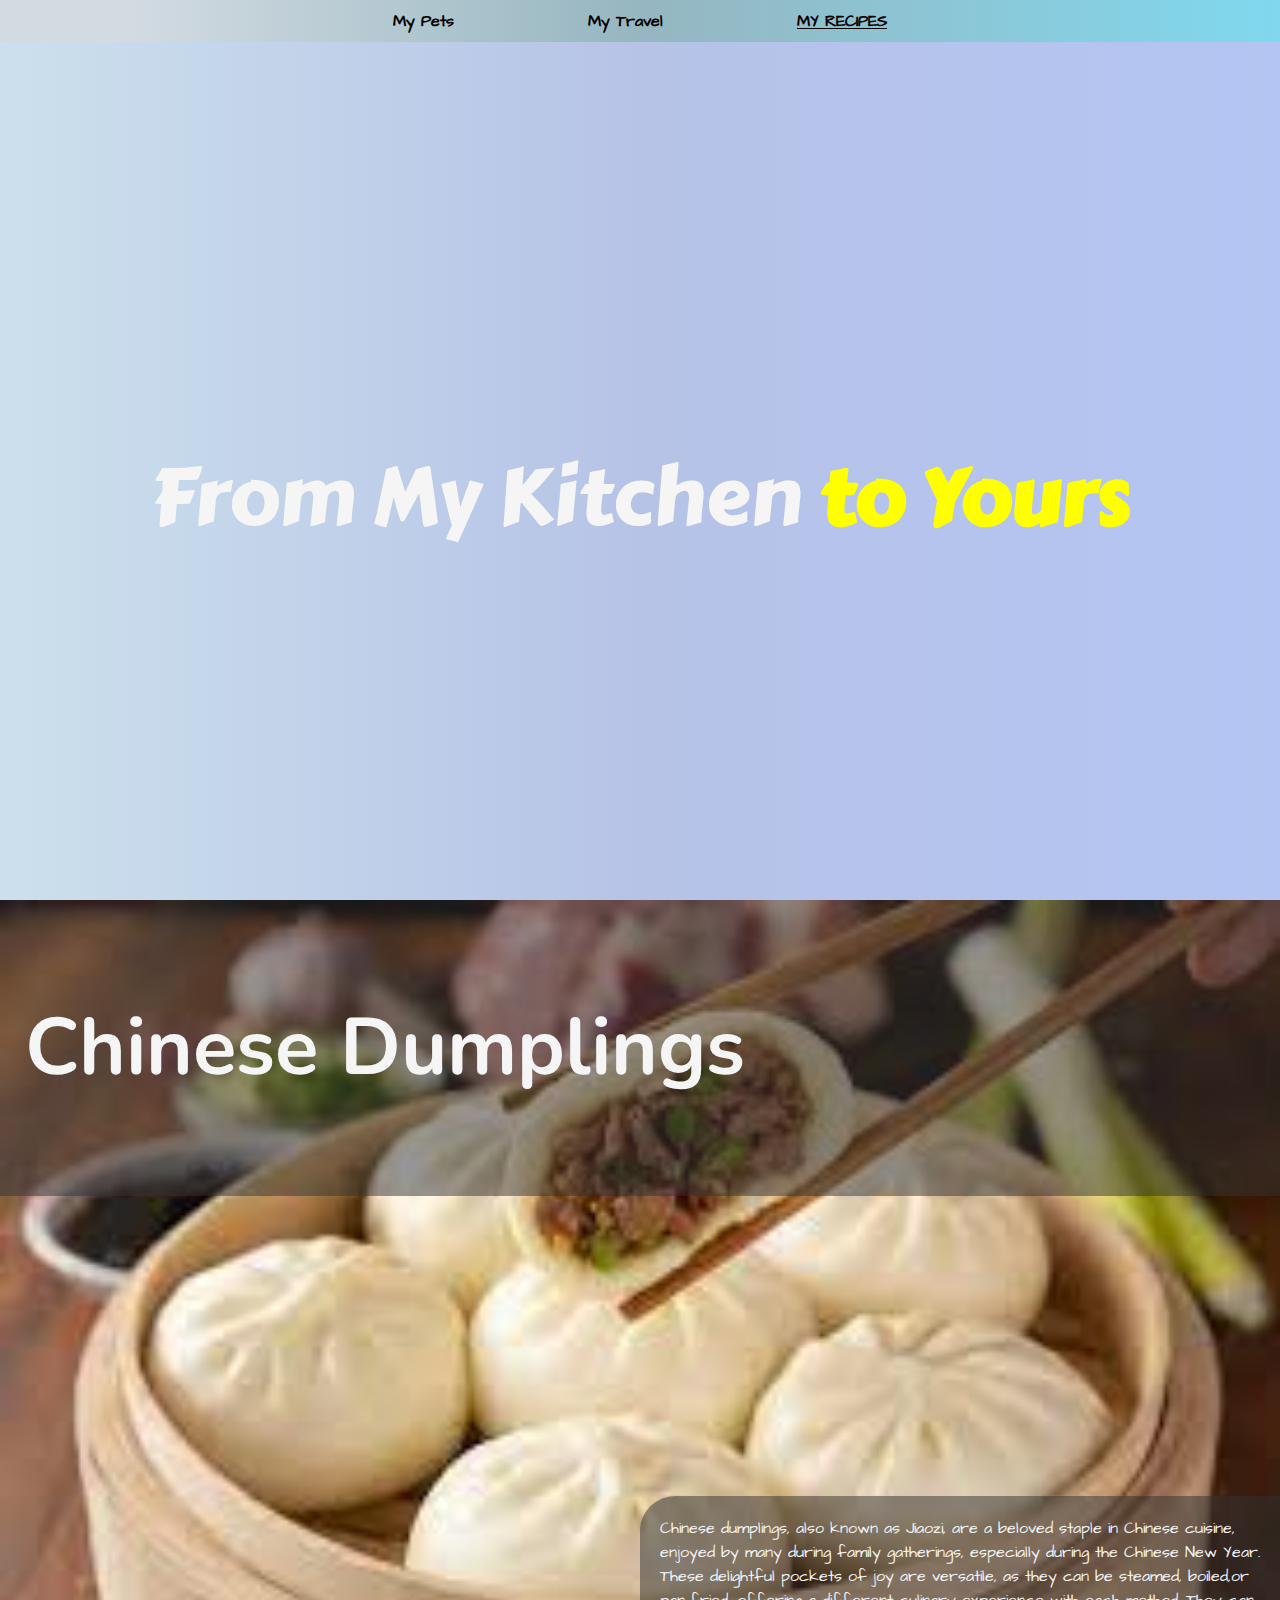
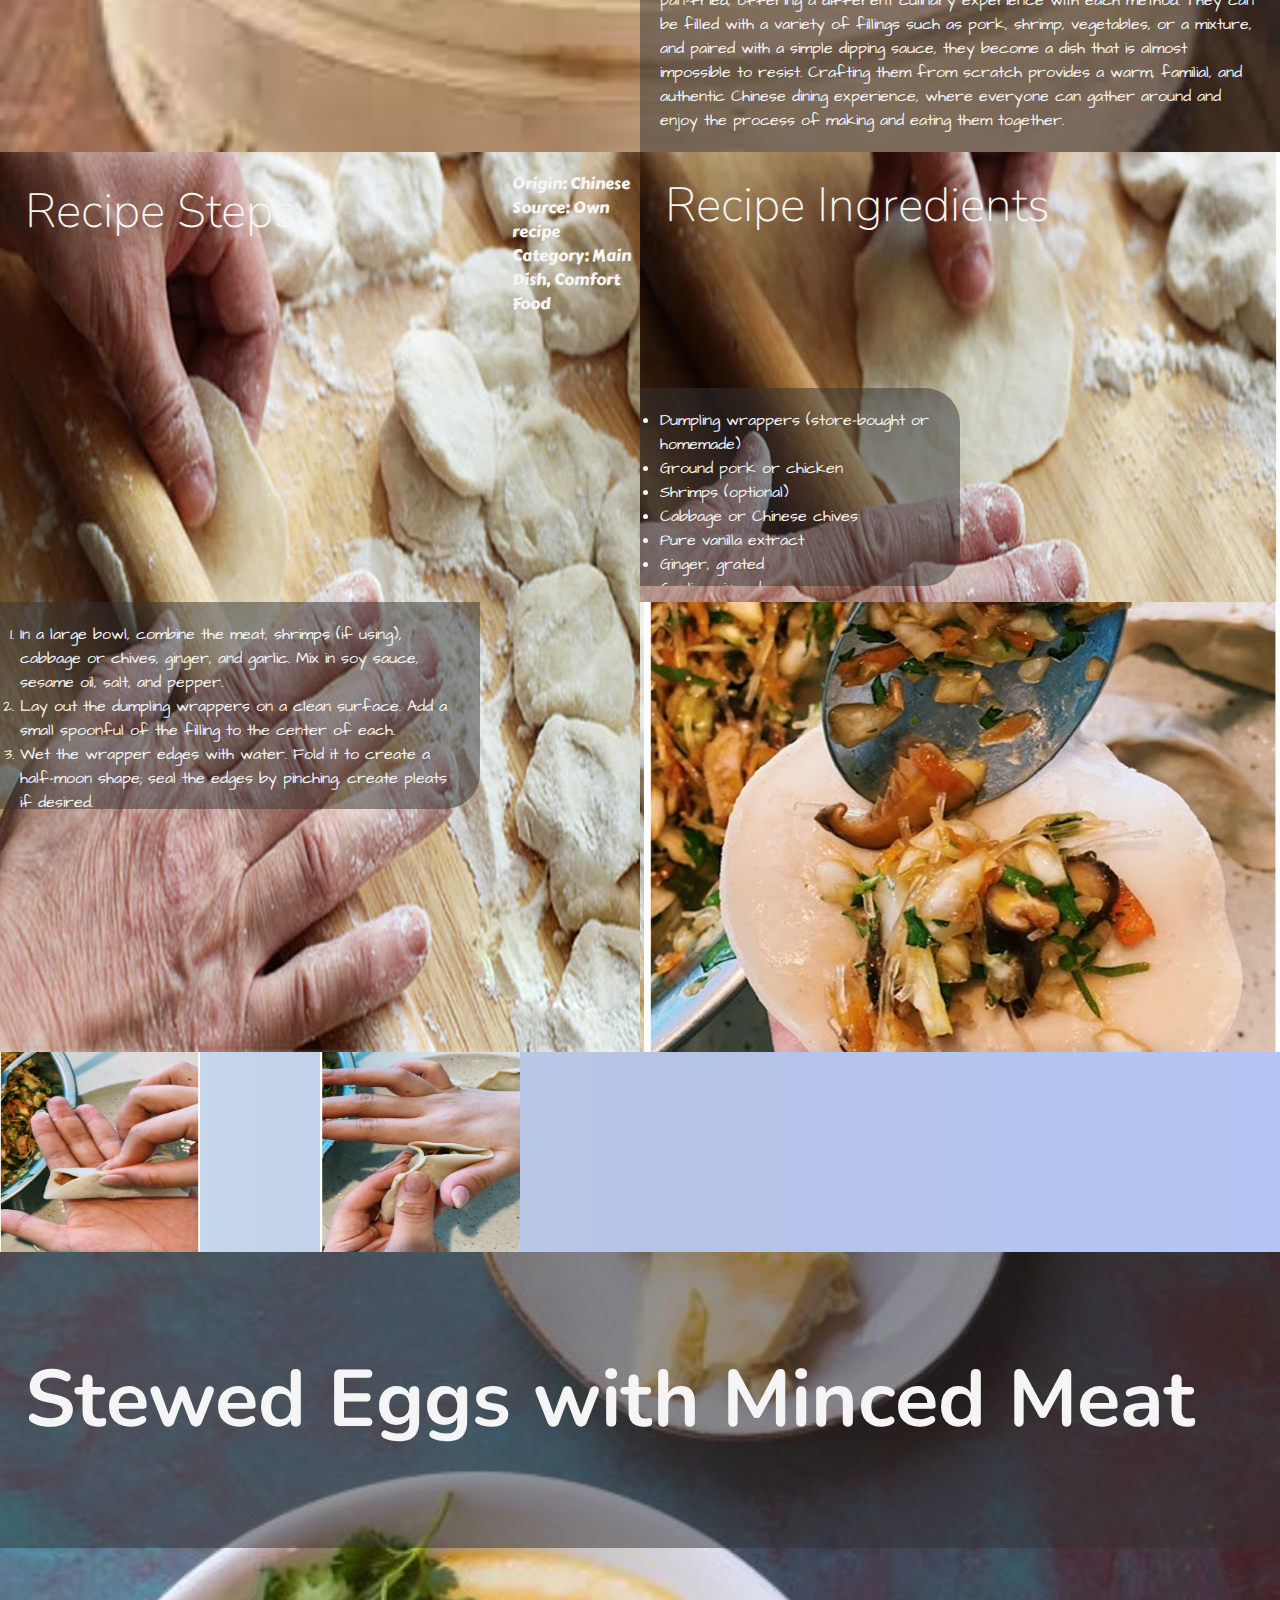
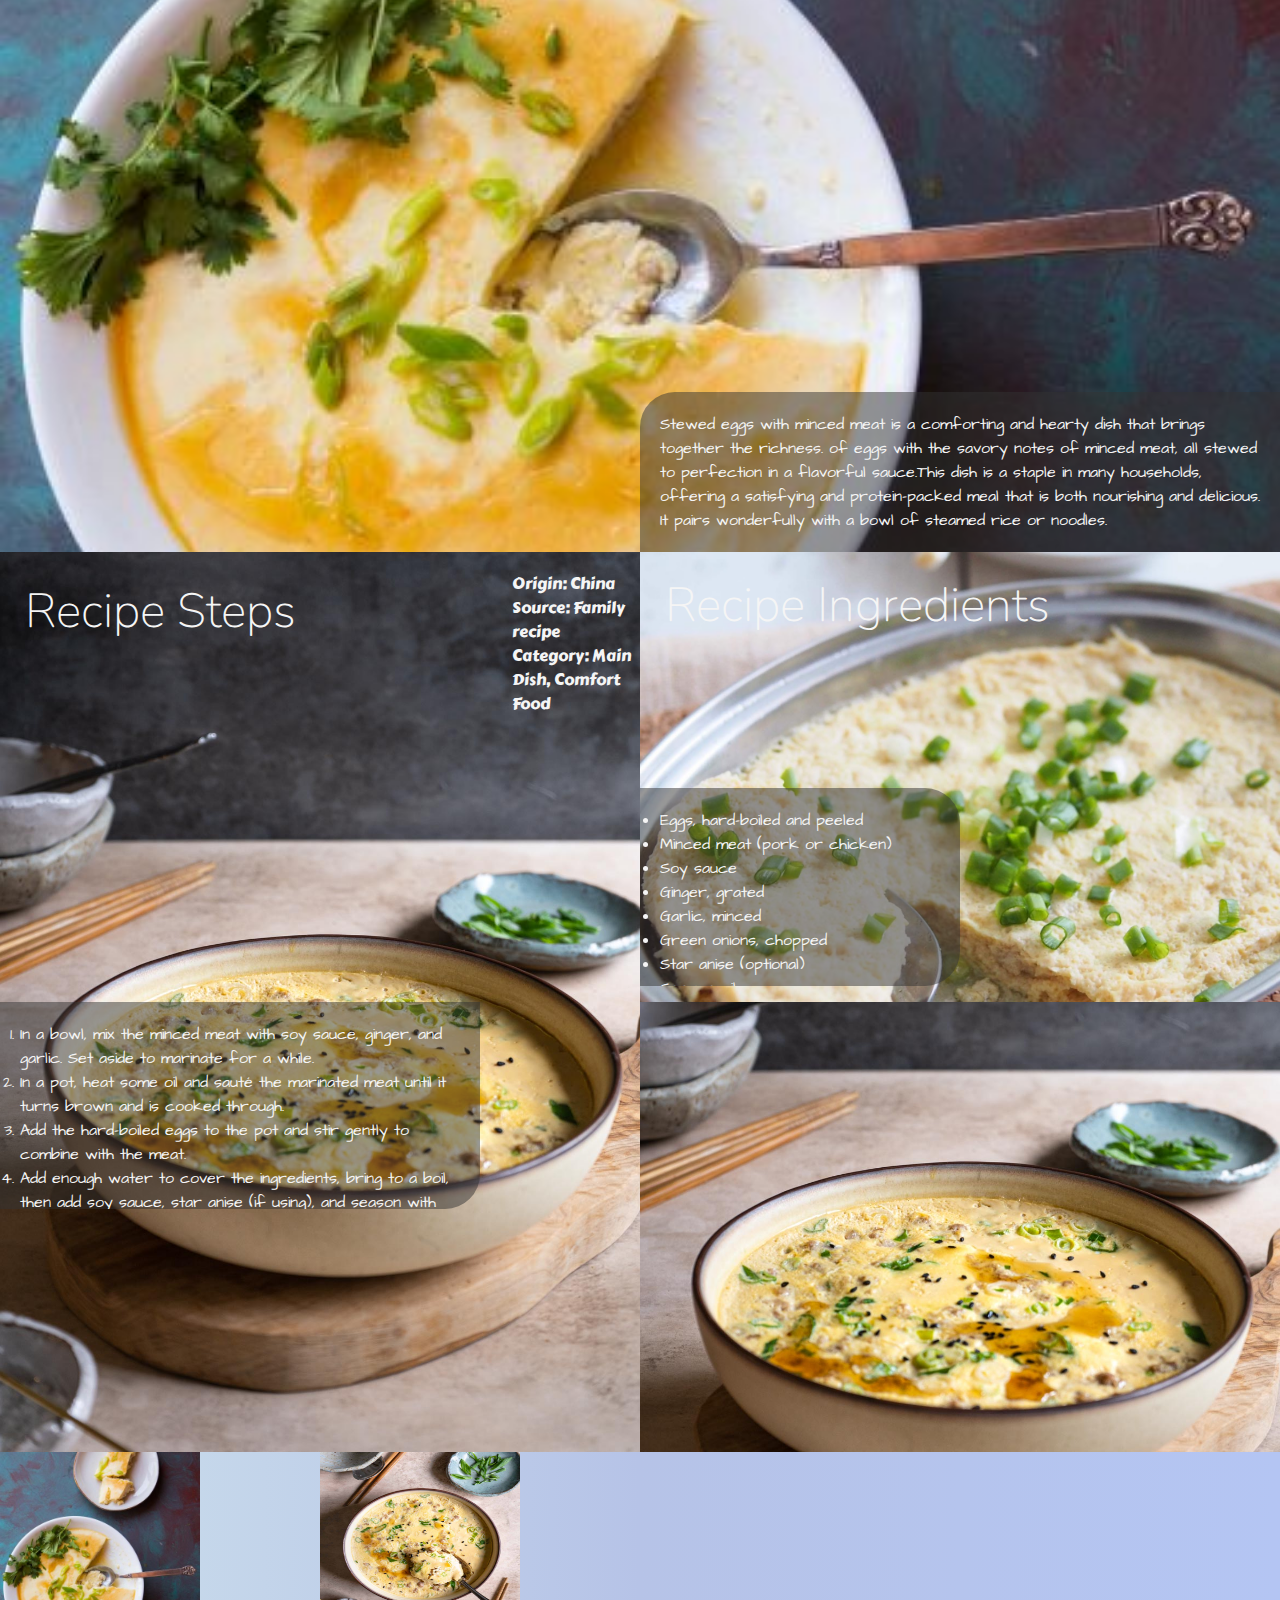
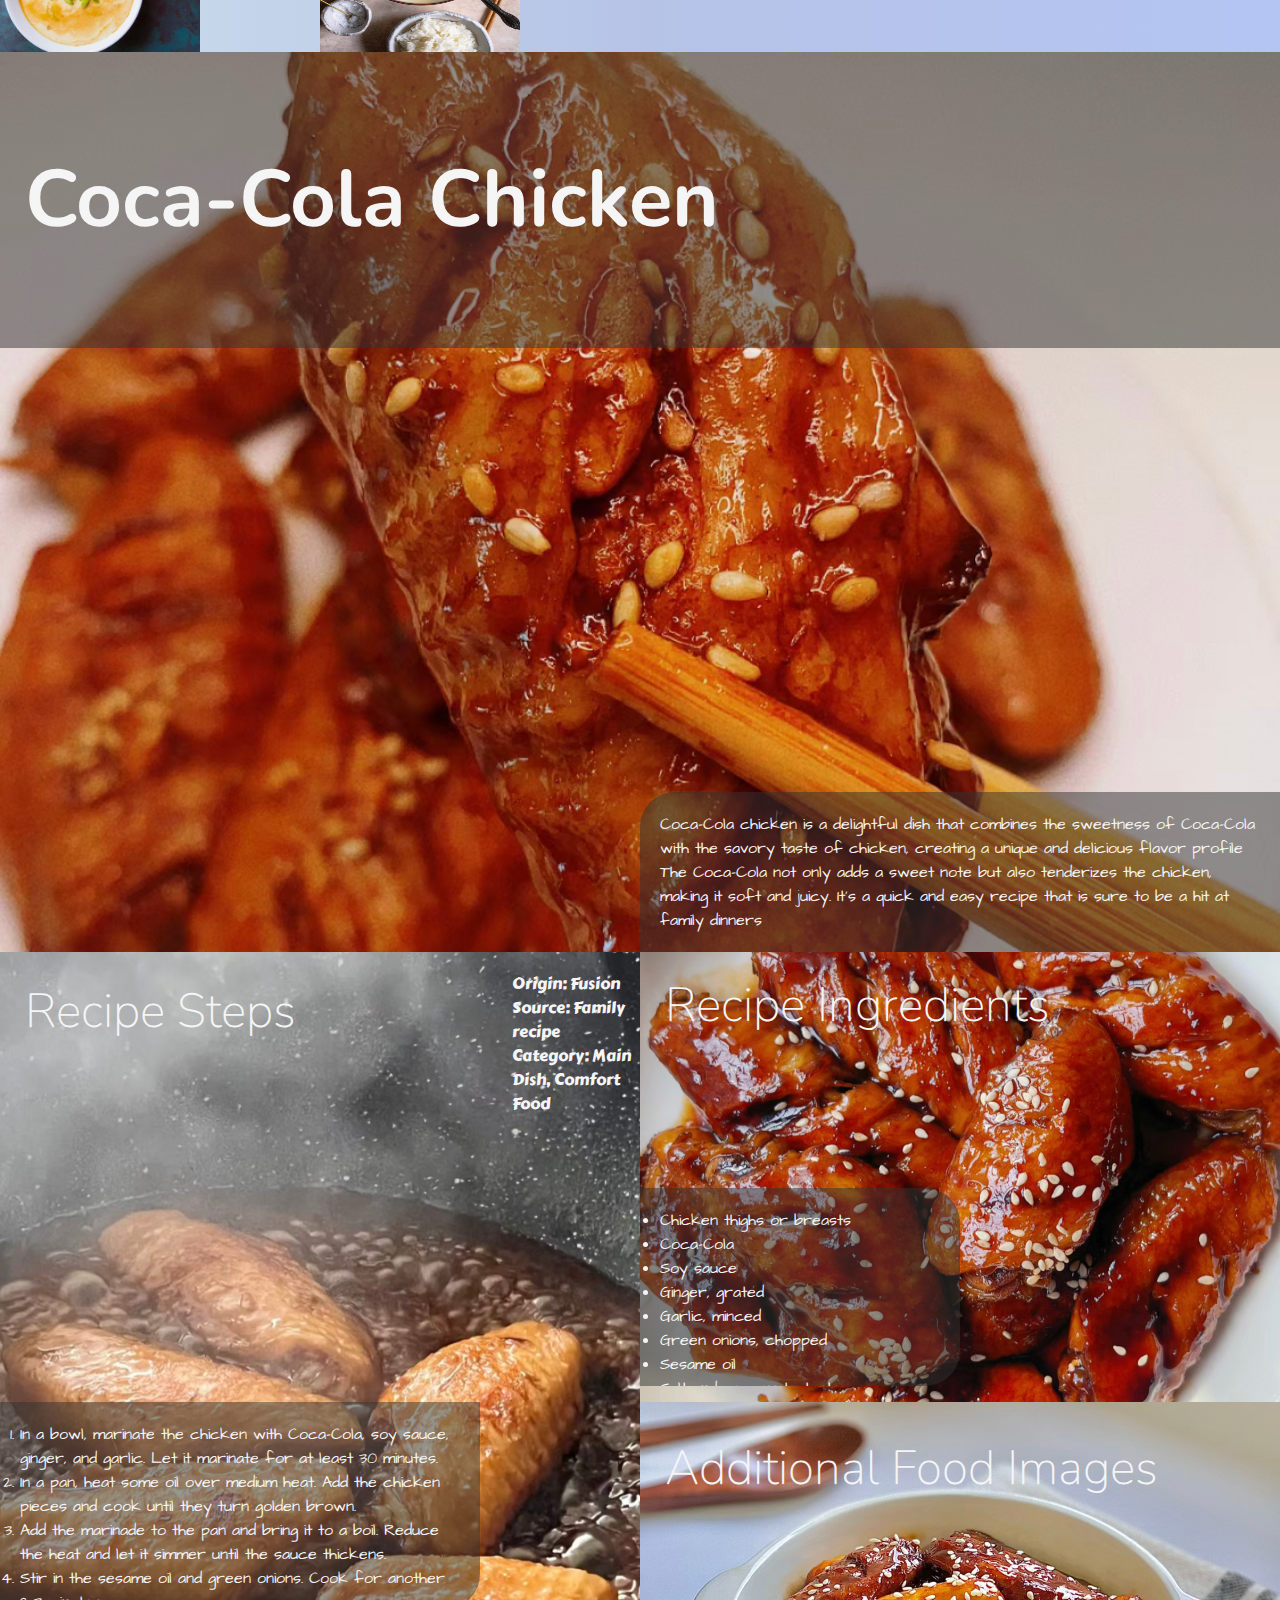
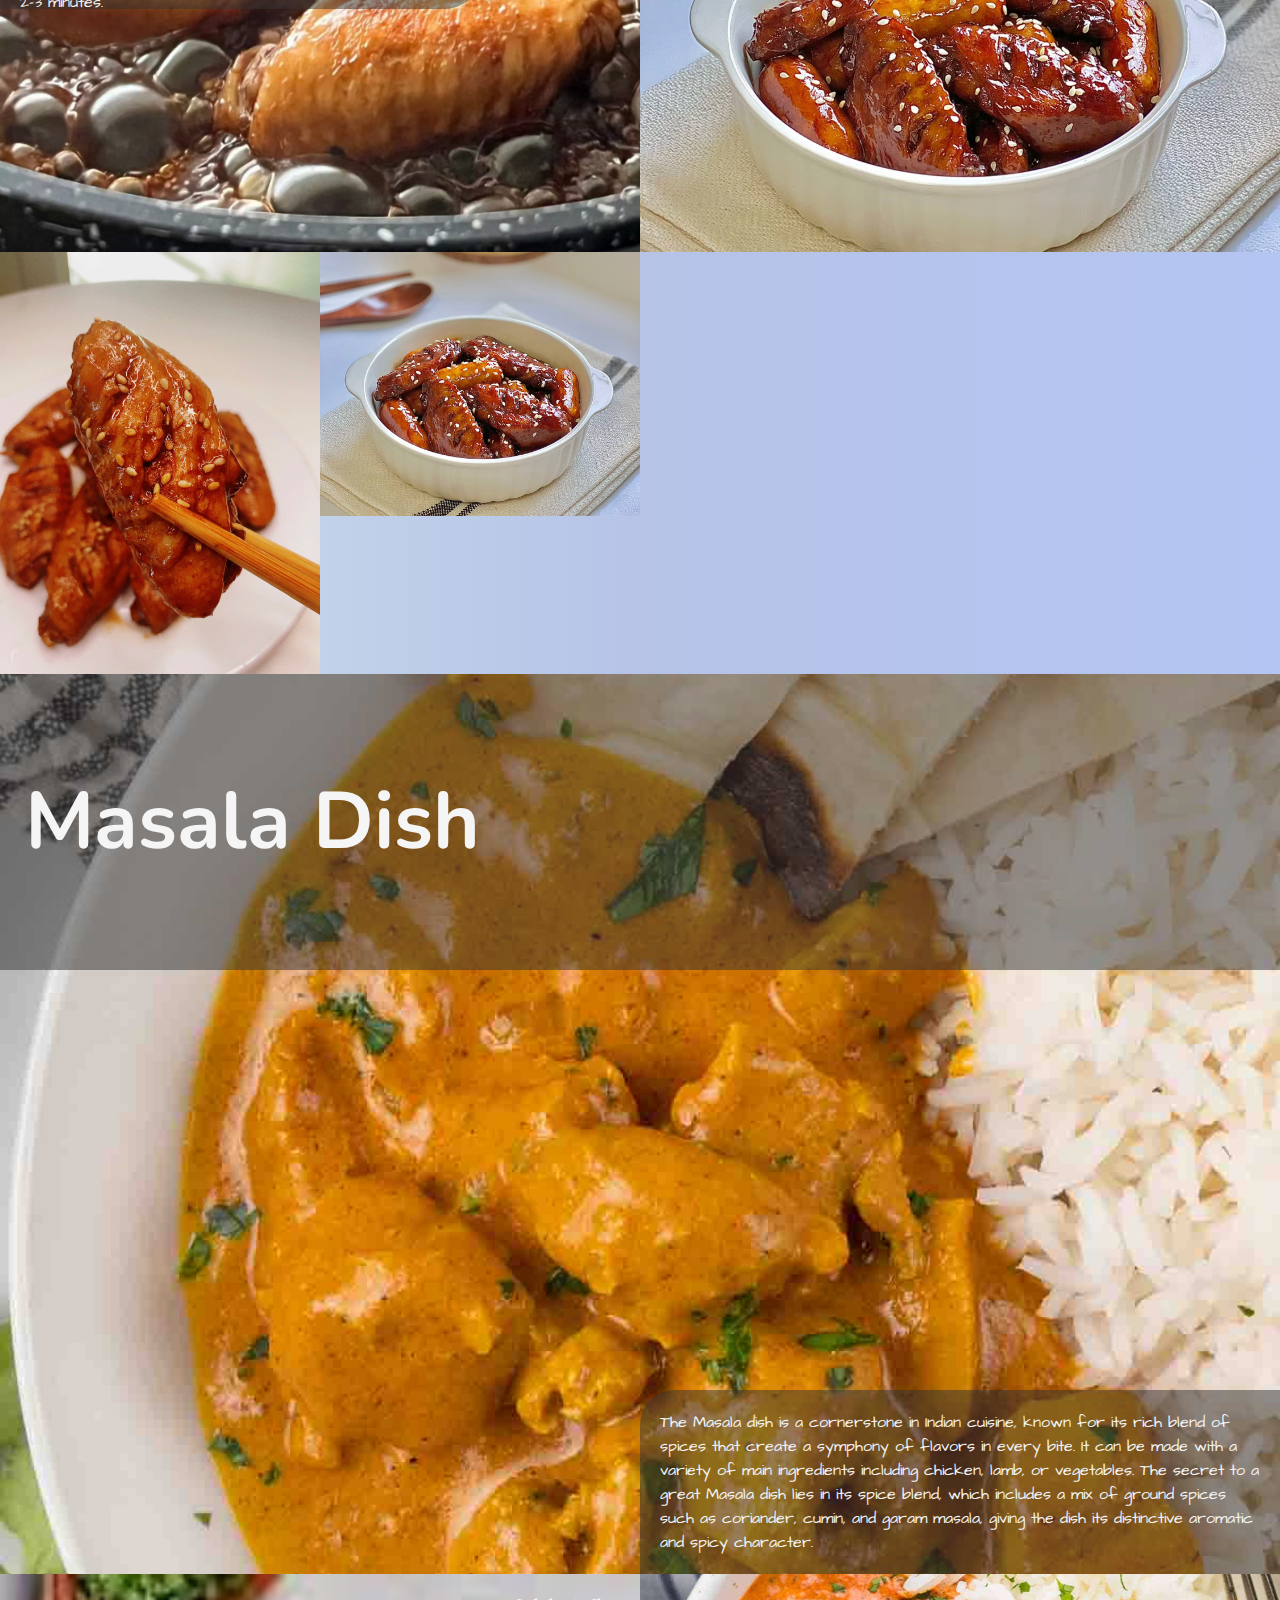
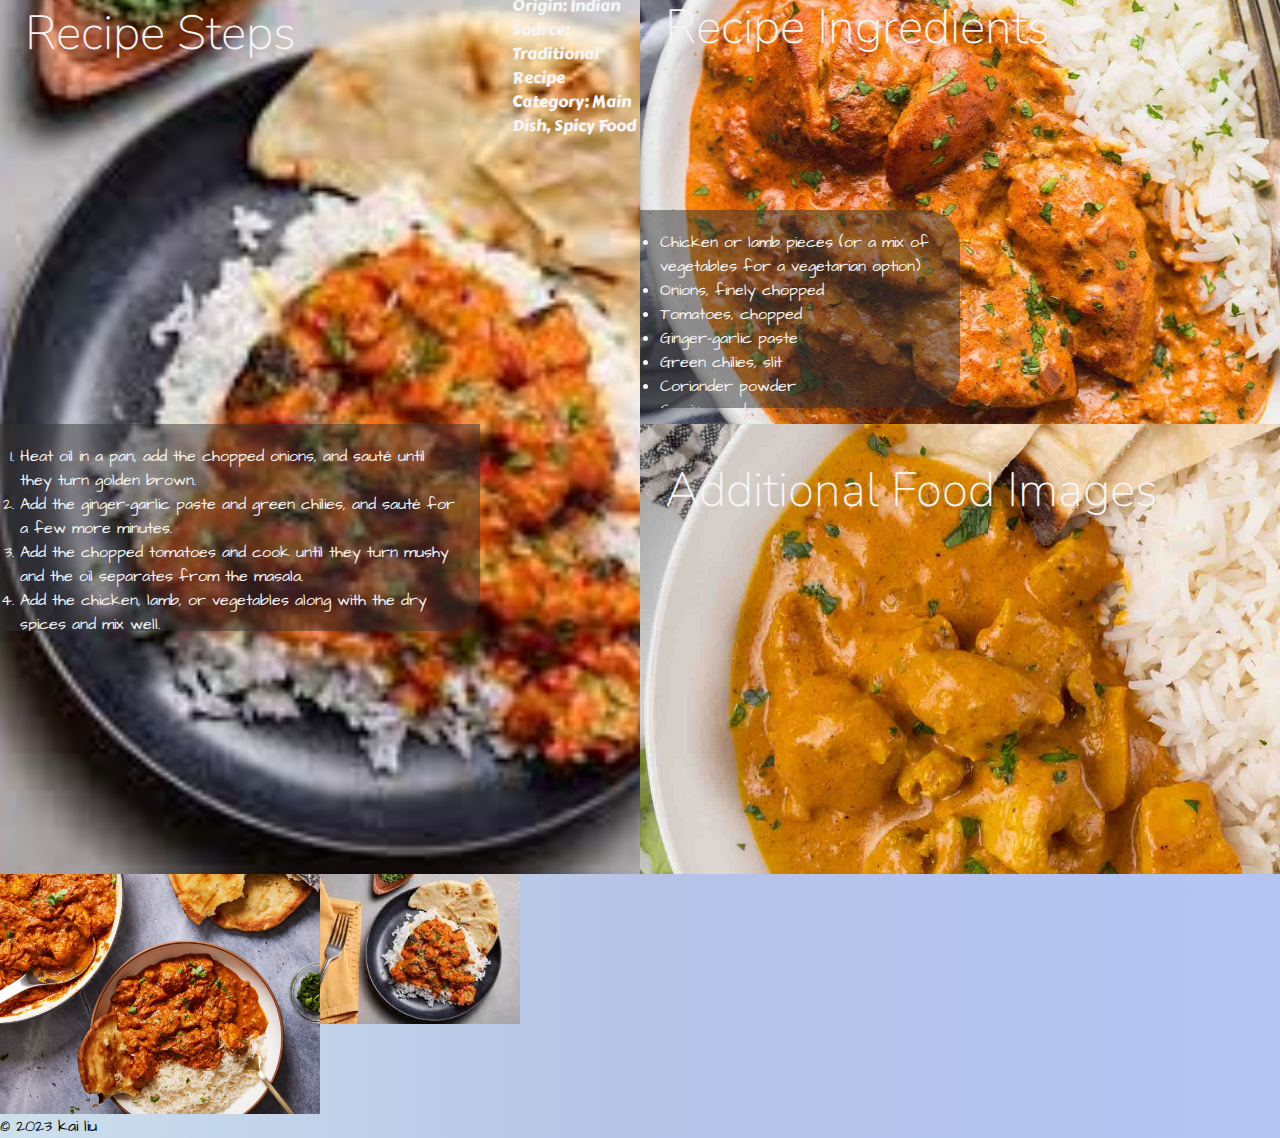
==== commit f1e5b459: "Update recipes.html" ====
--- a/recipes.html
+++ b/recipes.html
@@ -2,49 +2,60 @@
 <html lang="en">
 <head>
     <meta charset="UTF-8">
-    <meta http-equiv="X-UA-Compatible" content="IE=edge">
     <meta name="viewport" content="width=device-width, initial-scale=1.0">
+    <link rel="stylesheet" href="css/reset.css">
     <link rel="stylesheet" href="css/style.css">
-    <link rel="icon" href="images/kai.ico">
-    <title>My Recipe: Chinese Dumplings</title>
-   
+    <link rel="stylesheet" href="https://fonts.googleapis.com/css?family=Nunito">
+    <link rel="stylesheet" href="https://fonts.googleapis.com/css?family=Architects Daughter">
+    <link rel="stylesheet" href="https://fonts.googleapis.com/css?family=Carter One">
+    <link rel="icon" type="image/png" href="images/pets-2.png">
+    <title>My Recipes</title>
 </head>
-
 <body>
     <header>
+        <a class="skip" href="#recipes-main">Skip to Main Content</a>
         <nav>
-            <ul class="nav-list">
-                <li><a href="index.html">My Pets</a></li>
-                <li><a href="travel.html">My Travel</a></li>
-                <li class="active"><a href="recipes.html">My Recipe</a></li>
+            <ul>
+                <li>
+                    <a href="index.html">My Pets</a>
+                </li>
+                <li>
+                    <a href="travel.html">My Travel</a>
+                </li>
+                <li>
+                    <a class="current" href="recipes.html">My Recipes</a>
+                </li>
             </ul>
         </nav>
-        <h1>My Recipe</h1>
     </header>
-
-<main>
-        
-        <section style="line-height: 1.6;">
+   
+    <main id="recipes-main">
+
+        <div class="recipes-cover">
+            <!-- <div class="cover-background">
+            </div> -->
+            <h1 class="recipes-h1">From My Kitchen
+                <span class="font-different">
+                    to Yours</span>
+            </h1>
+        </div>
+
+        <div class="single-recipes-div">
             <h2>Chinese Dumplings</h2>
-            <img src="images/jiaozi.jpeg" width="400" alt="I eat it every week;" style="margin-left:1cm;">
-            <div>
-                <ul>
-                    <li><strong>Origin:</strong> Chinese</li>
-                    <li><strong>Source:</strong> Own recipe</li>
-                    <li><strong>Category:</strong> Main Dish, Comfort Food</li>
-                </ul>
-            <p>Chinese dumplings, also known as Jiaozi, are a beloved staple in Chinese cuisine, enjoyed by many during family gatherings, especially during the Chinese New Year. </p>
-            <p>These delightful pockets of joy are versatile, as they can be steamed, boiled,or pan-fried, offering a different culinary experience with each method.</p>
-            <p> They can be filled with a variety of fillings such as pork, shrimp, vegetables, or a mixture, and paired with a simple dipping sauce, they become a dish that is almost impossible to resist.</p>
-            <p>Crafting them from scratch provides a warm, familial, and authentic Chinese dining experience, where everyone can gather around and enjoy the process of making and eating them together.</p>
-        </div>
-    </section>
-
-    <section style="line-height: 1;">
-        <h2>Recipe Ingredients</h2>
-        <img src="images/jiaozi_ingredients.jpg" width="400" alt="I eat it every week;" style="margin-left:1cm;">
-        <div>
-            <ul>
+            <div class="single-recipes-desc">
+                <span>Origin: Chinese</span>
+                <span>Source: Own recipe</span>
+                <span>Category: Main Dish, Comfort Food</span>
+            </div>
+    
+            <img src="images/xiaolongbao_2.jpeg" width = "400" alt="Chicken wings.">
+            <p tabindex="0"> Chinese dumplings, also known as Jiaozi, are a beloved staple in Chinese cuisine, enjoyed by many during family gatherings, especially during the Chinese New Year.
+                These delightful pockets of joy are versatile, as they can be steamed, boiled,or pan-fried, offering a different culinary experience with each method.
+                They can be filled with a variety of fillings such as pork, shrimp, vegetables, or a mixture, and paired with a simple dipping sauce, they become a dish that is almost impossible to resist.
+                Crafting them from scratch provides a warm, familial, and authentic Chinese dining experience, where everyone can gather around and enjoy the process of making and eating them together.
+            </p>
+            <h3>Recipe Ingredients</h3>
+            <ul tabindex="0">
                 <li>Dumpling wrappers (store-bought or homemade)</li>
                 <li>Ground pork or chicken</li>
                 <li>Shrimps (optional)</li>
@@ -57,13 +68,9 @@
                 <li>Salt</li>
                 <li>Salt and pepper to taste</li>
             </ul>
-        </div>
-    </section>
-
-    <section style="line-height: 1;">
-        <h2>Recipe Steps</h2>
-        <div>
-            <ol>
+    
+            <h3>Recipe Steps</h3>
+            <ol tabindex="0">
                 <li>In a large bowl, combine the meat, shrimps (if using), cabbage or chives, ginger, and garlic. Mix in soy sauce, sesame oil, salt, and pepper.</li>
                 <li>Lay out the dumpling wrappers on a clean surface. Add a small spoonful of the filling to the center of each.</li>
                 <li>Wet the wrapper edges with water. Fold it to create a half-moon shape; seal the edges by pinching, create pleats if desired.</li>
@@ -72,106 +79,37 @@
                 <li>for a pan-fried option, heat oil in a pan, add the dumplings, cook until golden at the bottom, then add water and cover to steam.</li>
                 <li>Serve hot with a dipping sauce made from soy sauce, a bit of sesame oil, optionally with chopped green onions and a splash of vinegar.</li>
             </ol>
-        </div>
-
-    <div style="margin-left: 1%; display: flex;">
-
-        <img src="images/jiaozi_step1.jpg" alt="Step 1: Preparing the ingredients" style="width: 13%;">
-        <img src="images/jiaozi_step2.jpg" alt="Step 2: Laying out the wrappers" style="width: 13%;">
-        <img src="images/jiaozi_step3.jpg" alt="Step 3: Folding the dumplings" style="width: 13%;">
-        <img src="images/jiaozi_step4.jpg" alt="Step 4: All dumplings prepared" style="width: 13%;">
-        <img src="images/jiaozi_step5.jpg" alt="Step 5: Cooking the dumplings" style="width: 13%;">
-    </div>
-    </section>
-
-    <section style="margin-left: 1%; line-height: 1.5;">
-        <h2>Additional Food Images</h2>
-        <img src="images/jiaozi2.jpg" alt="Step 5: Cooking the dumplings" style="height: 250px;">
-        <img src="images/jiaozi_3.jpg" alt="Step 5: Cooking the dumplings" style="height:250px;">
-        <img src="images/jiaozi_4.jpg" alt="Step 5: Cooking the dumplings" style="height:250px;">
-        <div>
-        </div>
-    </section>
-
-
-    <h1>My Recipe</h1>
-
-    <section style="line-height: 1;">
-        <h2>Xiao Long Bao (Soup Dumplings)</h2>
-        <img src="images/xiaolongbao_1.jpeg" width="400" alt="Delicious and steamy Xiao Long Bao" style="margin-left:1cm;">
-        <div>
-            <ul>
-                <li><strong>Origin:</strong> Chinese</li>
-                <li><strong>Source:</strong> Traditional Recipe</li>
-                <li><strong>Category:</strong> Dim Sum, Comfort Food</li>
-            </ul>
-            <p>Xiao Long Bao, also known as soup dumplings, are a staple in Chinese cuisine, particularly in Shanghai and the surrounding regions. These delicate dumplings are filled with a savory pork filling and a rich, gelatinous broth that melts in your mouth.</p>
-            <p>The secret to a perfect Xiao Long Bao lies in the broth, which is made by simmering pork bones and skin to create a rich gelatin. This gelatin is then mixed with the meat filling, creating a dumpling that bursts with flavor and soup when you bite into it.</p>
-            <p>Serve it with black vinegar and thinly sliced ginger for a gastronomic experience that is both comforting and exhilarating.</p>
-        </div>
-    </section>
-    
-    <section style="line-height: 1;">
-        <h2>Recipe Ingredients</h2>
-        <img src="images/xiaolongbao_2.jpeg" width="400" alt="Ingredients for making Xiao Long Bao" style="margin-left:1cm;">
-        <div>
-            <ul>
-                <li>Pork shoulder or pork neck, minced</li>
-                <li>Aspic (jellied pork broth)</li>
-                <li>Shaoxing wine</li>
-                <li>Soy sauce</li>
-                <li>Ginger, grated</li>
-                <li>Green onions, chopped</li>
-                <li>Sesame oil</li>
-                <li>Salt and white pepper to taste</li>
-                <li>Dumpling wrappers</li>
-            </ul>
-        </div>
-    </section>
-
-    <section style="line-height: 1;">
-        <h2>Recipe Steps</h2>
-        <div>
-            <ol>
-                <li>Prepare the aspic by simmering pork bones and skin with spices until rich and flavorful. Let it cool and solidify.</li>
-                <li>Mix the minced pork with Shaoxing wine, soy sauce, ginger, green onions, sesame oil, salt, and white pepper. Add diced aspic to the mixture.</li>
-                <li>Place a small amount of filling in the center of a dumpling wrapper. Gather the edges and pleat them together to form the dumpling, ensuring it is well sealed.</li>
-                <li>Steam the dumplings in a bamboo steamer for about 15-20 minutes until the dumplings are cooked through and the broth inside is hot and liquid.</li>
-                <li>Serve the Xiao Long Bao hot with black vinegar and thinly sliced ginger.</li>
-            </ol>
-        </div>
-        <div style="margin-left: 1%; display: flex;">
-            <img src="images/xiaolongbao_3.jpeg" alt="Step 1: Preparing the aspic" style="width: 13%;">
-            <img src="images/xiaolongbao_4.jpeg" alt="Step 2: Mixing the filling" style="width: 13%;">
-            <img src="images/xiaolongbao_1.jpeg" alt="Step 3: Forming the dumplings" style="width: 13%;">
-            <img src="images/xiaolongbao_2.jpeg" alt="Step 4: Steaming the dumplings" style="width: 13%;">
-            <img src="images/xiaolongbao_3.jpeg" alt="Step 5: Serving the Xiao Long Bao" style="width: 13%;">
-        </div>
-    </section>
-
-<h1>My Recipe</h1>
-
-
-    <section style="line-height: 1;">
-        <h2>Stewed Eggs with Minced Meat</h2>
-        <img src="images/stewed_eggs_with_minced_meat_1.jpg" width="400" alt="A hearty dish of stewed eggs with minced meat" style="margin-left:1cm;">
-        <div>
-            <ul>
-                <li><strong>Origin:</strong> Chinese</li>
-                <li><strong>Source:</strong> Family recipe</li>
-                <li><strong>Category:</strong> Main Dish, Comfort Food</li>
-            </ul>
-            <p>Stewed eggs with minced meat is a comforting and hearty dish that brings together the richness of eggs with the savory notes of minced meat, all stewed to perfection in a flavorful sauce.</p>
-            <p>This dish is a staple in many households, offering a satisfying and protein-packed meal that is both nourishing and delicious. It pairs wonderfully with a bowl of steamed rice or noodles.</p>
-            <p>The tender eggs and the minced meat create a harmonious blend of textures, making every bite a delightful experience. It is a simple yet fulfilling dish that is sure to warm your heart and satisfy your palate.</p>
-        </div>
-    </section>
-
-    <section style="line-height: 1;">
-        <h2>Recipe Ingredients</h2>
-        <img src="images/stewed_eggs_with_minced_meat_2.jpg" width="400" alt="Ingredients laid out for the stewed eggs with minced meat recipe" style="margin-left:1cm;">
-        <div>
-            <ul>
+    
+            
+            <img src="images/jiaozi_step1.jpg" width = "200" height="200" alt="Step 1: Preparing the ingredients">
+            <img src="images/jiaozi_step2.jpg" width = "200" height="200" alt="Step 2: Laying out the wrappers">
+            <img src="images/jiaozi_step3.jpg" width = "200" height="200" alt="Step 3: Folding the dumplings">
+            <img src="images/jiaozi_step4.jpg" width = "200" height="200" alt="Step 4: All dumplings prepared">
+            <img src="images/jiaozi_step5.jpg" width = "200" height="200" alt="Step 5: Cooking the dumplings">
+    
+        </div>
+        
+
+
+        <div class="single-recipes-div">
+            <h2>Stewed Eggs with Minced Meat</h2>
+            <div class="single-recipes-desc">
+                <span>Origin: China</span>
+                <span>Source: Family recipe</span>
+                <span>Category: Main Dish, Comfort Food</span>
+            </div>
+            
+    
+            <img src="images/stewed_eggs_with_minced_meat_1.jpg" width = "400" alt="A hearty dish of stewed eggs with minced meat">
+            <p tabindex="0">Stewed eggs with minced meat is a comforting and hearty dish that brings together the richness.
+                 of eggs with the savory notes of minced meat, all stewed to perfection in a flavorful sauce.This dish is a staple in many households, offering a satisfying and protein-packed meal that is both nourishing and delicious. It pairs wonderfully with a bowl of steamed rice or noodles.
+
+            </p>
+            <h3>Recipe Ingredients</h3>
+            <ul tabindex="0">
+                
+                
+                
                 <li>Eggs, hard-boiled and peeled</li>
                 <li>Minced meat (pork or chicken)</li>
                 <li>Soy sauce</li>
@@ -182,13 +120,9 @@
                 <li>Sesame oil</li>
                 <li>Salt and pepper to taste</li>
             </ul>
-        </div>
-    </section>
-
-    <section style="line-height: 1;">
-        <h2>Recipe Steps</h2>
-        <div>
-            <ol>
+    
+            <h3>Recipe Steps</h3>
+            <ol tabindex="0">
                 <li>In a bowl, mix the minced meat with soy sauce, ginger, and garlic. Set aside to marinate for a while.</li>
                 <li>In a pot, heat some oil and sauté the marinated meat until it turns brown and is cooked through.</li>
                 <li>Add the hard-boiled eggs to the pot and stir gently to combine with the meat.</li>
@@ -196,52 +130,34 @@
                 <li>Reduce the heat and let it simmer for 15-20 minutes, allowing the flavors to meld and the sauce to thicken slightly.</li>
                 <li>Before serving, stir in the sesame oil and garnish with chopped green onions.</li>
                 <li>Serve hot with a side of steamed rice or noodles.</li>
+
             </ol>
-        </div>
-
-        <div style="margin-left: 1%; display: flex;">
-            <img src="images/stewed_eggs_with_minced_meat_3.jpg" alt="Step 1: Marinating the minced meat" style="width: 13%;">
-            <img src="images/stewed_eggs_with_minced_meat_4.jpg" alt="Step 2: Sautéing the meat" style="width: 13%;">
-            <img src="images/stewed_eggs_with_minced_meat_1.jpg" alt="Step 3: Adding the eggs" style="width: 13%;">
-            <img src="images/stewed_eggs_with_minced_meat_2.jpg" alt="Step 4: Adding the seasonings and water" style="width: 13%;">
-            <img src="images/stewed_eggs_with_minced_meat_3.jpg" alt="Step 5: Simmering the stew" style="width: 13%;">
-        </div>
-    </section>
-
-    <section style="margin-left: 1%; line-height: 1.5;">
-        <h2>Additional Food Images</h2>
-        <img src="images/stewed_eggs_with_minced_meat_4.jpg" alt="A close-up view of the stewed eggs with minced meat" style="height: 250px;">
-        <img src="images/stewed_eggs_with_minced_meat_3.jpg" alt="Stewed eggs with minced meat served with rice" style="height:250px;">
-        <img src="images/stewed_eggs_with_minced_meat_2.jpg" alt="Stewed eggs with minced meat garnished with green onions" style="height:250px;">
-        <div>
-        </div>
-    </section>
-
-
-
-<h1>My Recipe</h1>
-
-
-    <section style="line-height: 1;">
+    
+           
+            <img src="images/stewed_eggs_with_minced_meat_4.jpg" width = "200" height="200" alt="Step 2: Sautéing the meat">
+            <img src="images/stewed_eggs_with_minced_meat_3.jpg" width = "200" height="200" alt="Step 1: Marinating the minced meat">
+            <img src="images/stewed_eggs_with_minced_meat_4.jpg" width = "200" height="200" alt="Step 2: Sautéing the meat">
+            <img src="images/stewed_eggs_with_minced_meat_1.jpg" width = "200" height="200" alt="Step 3: Adding the eggs">
+            <img src="images/stewed_eggs_with_minced_meat_2.jpg" width = "200" height="200" alt="Step 4: Adding the seasonings and water">
+        </div>
+
+
+
+
+    <div class="single-recipes-div">
         <h2>Coca-Cola Chicken</h2>
-        <img src="images/coca_cola_chicken_1.jpg" width="400" alt="A delicious dish that is both sweet and savory" style="margin-left:1cm;">
-        <div>
-            <ul>
-                <li><strong>Origin:</strong> Fusion</li>
-                <li><strong>Source:</strong> Family recipe</li>
-                <li><strong>Category:</strong> Main Dish, Comfort Food</li>
-            </ul>
-            <p>Coca-Cola chicken is a delightful dish that combines the sweetness of Coca-Cola with the savory taste of chicken, creating a unique and delicious flavor profile.</p>
-            <p>The Coca-Cola not only adds a sweet note but also tenderizes the chicken, making it soft and juicy. It's a quick and easy recipe that is sure to be a hit at family dinners.</p>
-            <p>Serve it with some steamed rice or noodles and a side of vegetables for a balanced meal that is both satisfying and delicious.</p>
-        </div>
-    </section>
-
-    <section style="line-height: 1;">
-        <h2>Recipe Ingredients</h2>
-        <img src="images/coca_cola_chicken_2.jpg" width="400" alt="Ingredients for the Coca-Cola chicken recipe" style="margin-left:1cm;">
-        <div>
-            <ul>
+        <div class="single-recipes-desc">
+            <span>Origin: Fusion</span>
+            <span>Source: Family recipe</span>
+            <span>Category: Main Dish, Comfort Food</span>
+        </div>
+
+        <img src="images/coca_cola_chicken_2.jpg" width = "400" alt="Ingredients for the Coca-Cola chicken recipe">
+        <p tabindex="0">Coca-Cola chicken is a delightful dish that combines the sweetness of Coca-Cola with the savory taste of chicken, creating a unique and delicious flavor profile
+            The Coca-Cola not only adds a sweet note but also tenderizes the chicken, making it soft and juicy. It's a quick and easy recipe that is sure to be a hit at family dinners
+        </p>
+        <h3>Recipe Ingredients</h3>
+        <ul tabindex="0">
                 <li>Chicken thighs or breasts</li>
                 <li>Coca-Cola</li>
                 <li>Soy sauce</li>
@@ -250,118 +166,91 @@
                 <li>Green onions, chopped</li>
                 <li>Sesame oil</li>
                 <li>Salt and pepper to taste</li>
-            </ul>
-        </div>
-    </section>
-
-    <section style="line-height: 1;">
-        <h2>Recipe Steps</h2>
-        <div>
-            <ol>
-                <li>In a bowl, marinate the chicken with Coca-Cola, soy sauce, ginger, and garlic. Let it marinate for at least 30 minutes.</li>
-                <li>In a pan, heat some oil over medium heat. Add the chicken pieces and cook until they turn golden brown.</li>
-                <li>Add the marinade to the pan and bring it to a boil. Reduce the heat and let it simmer until the sauce thickens.</li>
-                <li>Stir in the sesame oil and green onions. Cook for another 2-3 minutes.</li>
-                <li>Serve the Coca-Cola chicken hot with steamed rice or noodles.</li>
-            </ol>
-        </div>
-        <div style="margin-left: 1%; display: flex;">
-            <img src="images/coca_cola_chicken_1.jpg" alt="Step 1: Marinating the chicken" style="width: 13%;">
-            <img src="images/coca_cola_chicken_4.jpg" alt="Step 2: Cooking the chicken" style="width: 13%;">
-            <img src="images/coca_cola_chicken_1.jpg" alt="Step 3: Adding the marinade" style="width: 13%;">
-            <img src="images/coca_cola_chicken_2.jpg" alt="Step 4: Adding sesame oil and green onions" style="width: 13%;">
-            <img src="images/coca_cola_chicken_3.jpg" alt="Step 5: Serving the dish" style="width: 13%;">
-        </div>
-    </section>
-
-    <section style="margin-left: 1%; line-height: 1;">
-        <h2>Additional Food Images</h2>
-        <img src="images/coca_cola_chicken_4.jpg" alt="A close-up view of the Coca-Cola chicken" style="height: 250px;">
-        <img src="images/coca_cola_chicken_3.jpg" alt="Coca-Cola chicken served with rice" style="height:250px;">
-        <img src="images/coca_cola_chicken_2.jpg" alt="Coca-Cola chicken garnished with green onions" style="height:250px;">
-    </section>
-
-
-
-
-<h1>My Recipe</h1>
-
-
-    <section style="line-height: 1;">
+        </ul>
+
+        <h3>Recipe Steps</h3>
+        <ol tabindex="0">
+            <li>In a bowl, marinate the chicken with Coca-Cola, soy sauce, ginger, and garlic. Let it marinate for at least 30 minutes.</li>
+            <li>In a pan, heat some oil over medium heat. Add the chicken pieces and cook until they turn golden brown.</li>
+            <li>Add the marinade to the pan and bring it to a boil. Reduce the heat and let it simmer until the sauce thickens.</li>
+            <li>Stir in the sesame oil and green onions. Cook for another 2-3 minutes.</li>
+            <li>Serve the Coca-Cola chicken hot with steamed rice or noodles.</li>
+        </ol>
+
+        <h3>Additional Food Images</h3>
+        <img src="images/coca_cola_chicken_1.jpg" width = "200" alt="Step 1: Marinating the chicken">
+        <img src="images/coca_cola_chicken_4.jpg" width = "200" alt="Step 2: Cooking the chicken">
+        <img src="images/coca_cola_chicken_3.jpg" width = "200" alt="Step 3: Adding the marinade">
+        <img src="images/coca_cola_chicken_2.jpg" width = "400" alt="Ingredients for the Coca-Cola chicken recipe">
+        <img src="images/coca_cola_chicken_3.jpg" width = "400" alt="Ingredients for the Coca-Cola chicken recipe">
+    </div>
+
+
+
+    <div class="single-recipes-div">
         <h2>Masala Dish</h2>
-        <img src="images/masala_1.jpg" width="400" alt="A spicy and aromatic masala dish" style="margin-left:1cm;">
-        <div>
-            <ul>
-                <li><strong>Origin:</strong> Indian</li>
-                <li><strong>Source:</strong> Traditional Recipe</li>
-                <li><strong>Category:</strong> Main Dish, Spicy Food</li>
-            </ul>
-            <p>The Masala dish is a cornerstone in Indian cuisine, known for its rich blend of spices that create a symphony of flavors in every bite. It can be made with a variety of main ingredients including chicken, lamb, or vegetables.</p>
-            <p>The secret to a great Masala dish lies in its spice blend, which includes a mix of ground spices such as coriander, cumin, and garam masala, giving the dish its distinctive aromatic and spicy character.</p>
-            <p>Serve it with a side of naan or basmati rice to have a complete, hearty meal that is both comforting and satisfying.</p>
-        </div>
-    </section>
-
-    <section style="line-height: 1;">
-        <h2>Recipe Ingredients</h2>
-        <img src="images/masala_2.jpg" width="400" alt="Ingredients for the Masala dish" style="margin-left:1cm;">
-        <div>
-            <ul>
-                <li>Chicken or lamb pieces (or a mix of vegetables for a vegetarian option)</li>
-                <li>Onions, finely chopped</li>
-                <li>Tomatoes, chopped</li>
-                <li>Ginger-garlic paste</li>
-                <li>Green chilies, slit</li>
-                <li>Coriander powder</li>
-                <li>Cumin powder</li>
-                <li>Garam masala</li>
-                <li>Turmeric powder</li>
-                <li>Red chili powder</li>
-                <li>Fresh coriander leaves for garnish</li>
-                <li>Salt to taste</li>
-                <li>Oil for cooking</li>
-            </ul>
-        </div>
-    </section>
-
-    <section style="line-height: 1;">
-        <h2>Recipe Steps</h2>
-        <div>
-            <ol>
-                <li>Heat oil in a pan, add the chopped onions, and sauté until they turn golden brown.</li>
+        <div class="single-recipes-desc">
+            <span>Origin: Indian</span>
+            <span>Source: Traditional Recipe</span>
+            <span>Category: Main Dish, Spicy Food</span>
+        </div>
+
+        <img src="images/masala_1.jpg" width="400" alt="A spicy and aromatic masala dish">
+        <p tabindex="0">The Masala dish is a cornerstone in Indian cuisine, known for its rich blend of spices that create a symphony of flavors in every bite. It can be made with a variety of main ingredients including chicken, lamb, or vegetables.
+            The secret to a great Masala dish lies in its spice blend, which includes a mix of ground spices such as coriander, cumin, and garam masala, giving the dish its distinctive aromatic and spicy character.
+        </p>
+        <h3>Recipe Ingredients</h3>
+        <ul tabindex="0">
+            <li>Chicken or lamb pieces (or a mix of vegetables for a vegetarian option)</li>
+            <li>Onions, finely chopped</li>
+            <li>Tomatoes, chopped</li>
+            <li>Ginger-garlic paste</li>
+            <li>Green chilies, slit</li>
+            <li>Coriander powder</li>
+            <li>Cumin powder</li>
+            <li>Garam masala</li>
+            <li>Turmeric powder</li>
+            <li>Red chili powder</li>
+            <li>Fresh coriander leaves for garnish</li>
+            <li>Salt to taste</li>
+            <li>Oil for cooking</li>
+        </ul>
+
+        <h3>Recipe Steps</h3> 
+        <ol tabindex="0">
+            <li>Heat oil in a pan, add the chopped onions, and sauté until they turn golden brown.</li>
                 <li>Add the ginger-garlic paste and green chilies, and sauté for a few more minutes.</li>
                 <li>Add the chopped tomatoes and cook until they turn mushy and the oil separates from the masala.</li>
                 <li>Add the chicken, lamb, or vegetables along with the dry spices and mix well.</li>
                 <li>Cover and cook on a low flame until the main ingredient is cooked through and the flavors are well blended.</li>
                 <li>Garnish with fresh coriander leaves and serve hot with naan or basmati rice.</li>
-            </ol>
-        </div>
-        <div style="margin-left: 1%; display: flex;">
-            <img src="images/masala_3.jpeg" alt="Step 1: Sautéing the onions" style="width: 13%;">
-            <img src="images/masala_4.jpg" alt="Step 2: Adding the ginger-garlic paste and green chilies" style="width: 13%;">
-            <img src="images/masala_1.jpg" alt="Step 3: Adding the tomatoes" style="width: 13%;">
-            <img src="images/masala_2.jpg" alt="Step 4: Adding the main ingredient and spices" style="width: 13%;">
-            <img src="images/masala_3.jpeg" alt="Step 5: Cooking the dish" style="width: 13%;">
-        </div>
-    </section>
-
-    <section style="margin-left: 1%; line-height: 1;">
-        <h2>Additional Food Images</h2>
-        <img src="images/masala_4.jpg" alt="A close-up view of the Masala dish" style="height: 250px;">
-        <img src="images/masala_3.jpeg" alt="Masala dish served with naan" style="height:250px;">
-        <img src="images/masala_2.jpg" alt="Masala dish garnished with fresh coriander leaves" style="height:250px;">
-    </section>
+        </ol>
+
+        <h3>Additional Food Images</h3>
+        <img src="images/masala_3.jpeg" width = "200" alt="Step 1: Sautéing the onions">
+        <img src="images/masala_4.jpg" width = "200" alt="Step 2: Adding the ginger-garlic paste and green chilies">
+        <img src="images/masala_1.jpg" width = "200" alt="Step 3: Adding the tomatoes">
+        <img src="images/masala_2.jpg" alt="Step 4: Adding the main ingredient and spices">
+        <img src="images/masala_3.jpeg" width = "200" alt="Step 1: Sautéing the onions">
+    </div>
+
+
+
+
+
+
+
+
+
+
+
+
+
 </main>
 
-
-
-
-
-
-
-
-<footer>
-    <p>© 2023 kai liu </p>
-</footer>
-</body>
-</html>
+    <footer>
+        <p>© 2023 kai liu </p>
+    </footer>
+    </body>
+    </html>
+
--- a/css/style.css
+++ b/css/style.css
@@ -216,7 +216,7 @@
     color: #0f0b0b;
     /* margin: 30% 0% 30% 0%; */
     /* margin: 30vh 0 40vh 0;/ */
-    padding: 20vh 0 10vh 0;
+    padding: 10vh 0 10vh 0;
     /* padding: 10px 0 10px 60px; */
     text-align: center;
     font-family: Carter One, "Architects Daughter", Nunito, "SangBleu Sans", "Segoe UI", Tahoma, Geneva, Verdana, sans-serif;
@@ -591,12 +591,12 @@
     /* height: 800px; */
     height: 100vh;
     background-image: url("../images/Mexico_Guanajuato_Night2.jpg");
-    background-position: bottom center;
+    background-position: top center;
     text-align: center;
 }
 
 .travel-h1{
-    font-size: 100%;
+    font-size: 200%;
     color: whitesmoke;
     font-family: Carter One, "Architects Daughter", Nunito, "SangBleu Sans", "Segoe UI", Tahoma, Geneva, Verdana, sans-serif;
     margin: 0;
@@ -626,7 +626,7 @@
 .single-travel-div img:nth-of-type(1){
     grid-column: 1 / span 5;
     grid-row: 1 / span 3;
-    width: 90%;
+    width: 100%;
     height: 100%;
     max-height: 90vh;
     object-fit: cover;
@@ -651,7 +651,7 @@
     grid-row: 1 / span 1;
     z-index: 1;
     color: whitesmoke;
-    font-size: 500%;
+    font-size: 100%;
     /* margin: 100px 0 0 25px; */
     padding: 3vh 0 0 5vw;
     /* position: relative; */
@@ -662,8 +662,8 @@
     grid-row: 2 / span 1;
     z-index: 1;
     color: whitesmoke;
-    font-weight: 100;
-    font-size: 150%;
+    font-weight: 50;
+    font-size: 80%;
     /* margin: 0 0 0 25px; */
     padding: 3vh 0 0 5vw;
     /* position: absolute; */
@@ -676,7 +676,7 @@
     z-index: 1;
     color: whitesmoke;
     font-weight: 100;
-    font-size: 300%;
+    font-size: 150%;
     margin: 0;
     padding: 25px 0 0 0;
     /* padding: 0; */
@@ -691,7 +691,7 @@
     /* margin: 50px 0 0 0; */
     /* line-height: 1.2; */
     background-color: rgba(50, 50, 50, 0.5);
-    padding: 20px 20px 20px 20px;
+    padding: 10px 10px 10px 10px;
     /* max-height: 200px; */
     /* height: 100%; */
     /* max-height: 250px; */
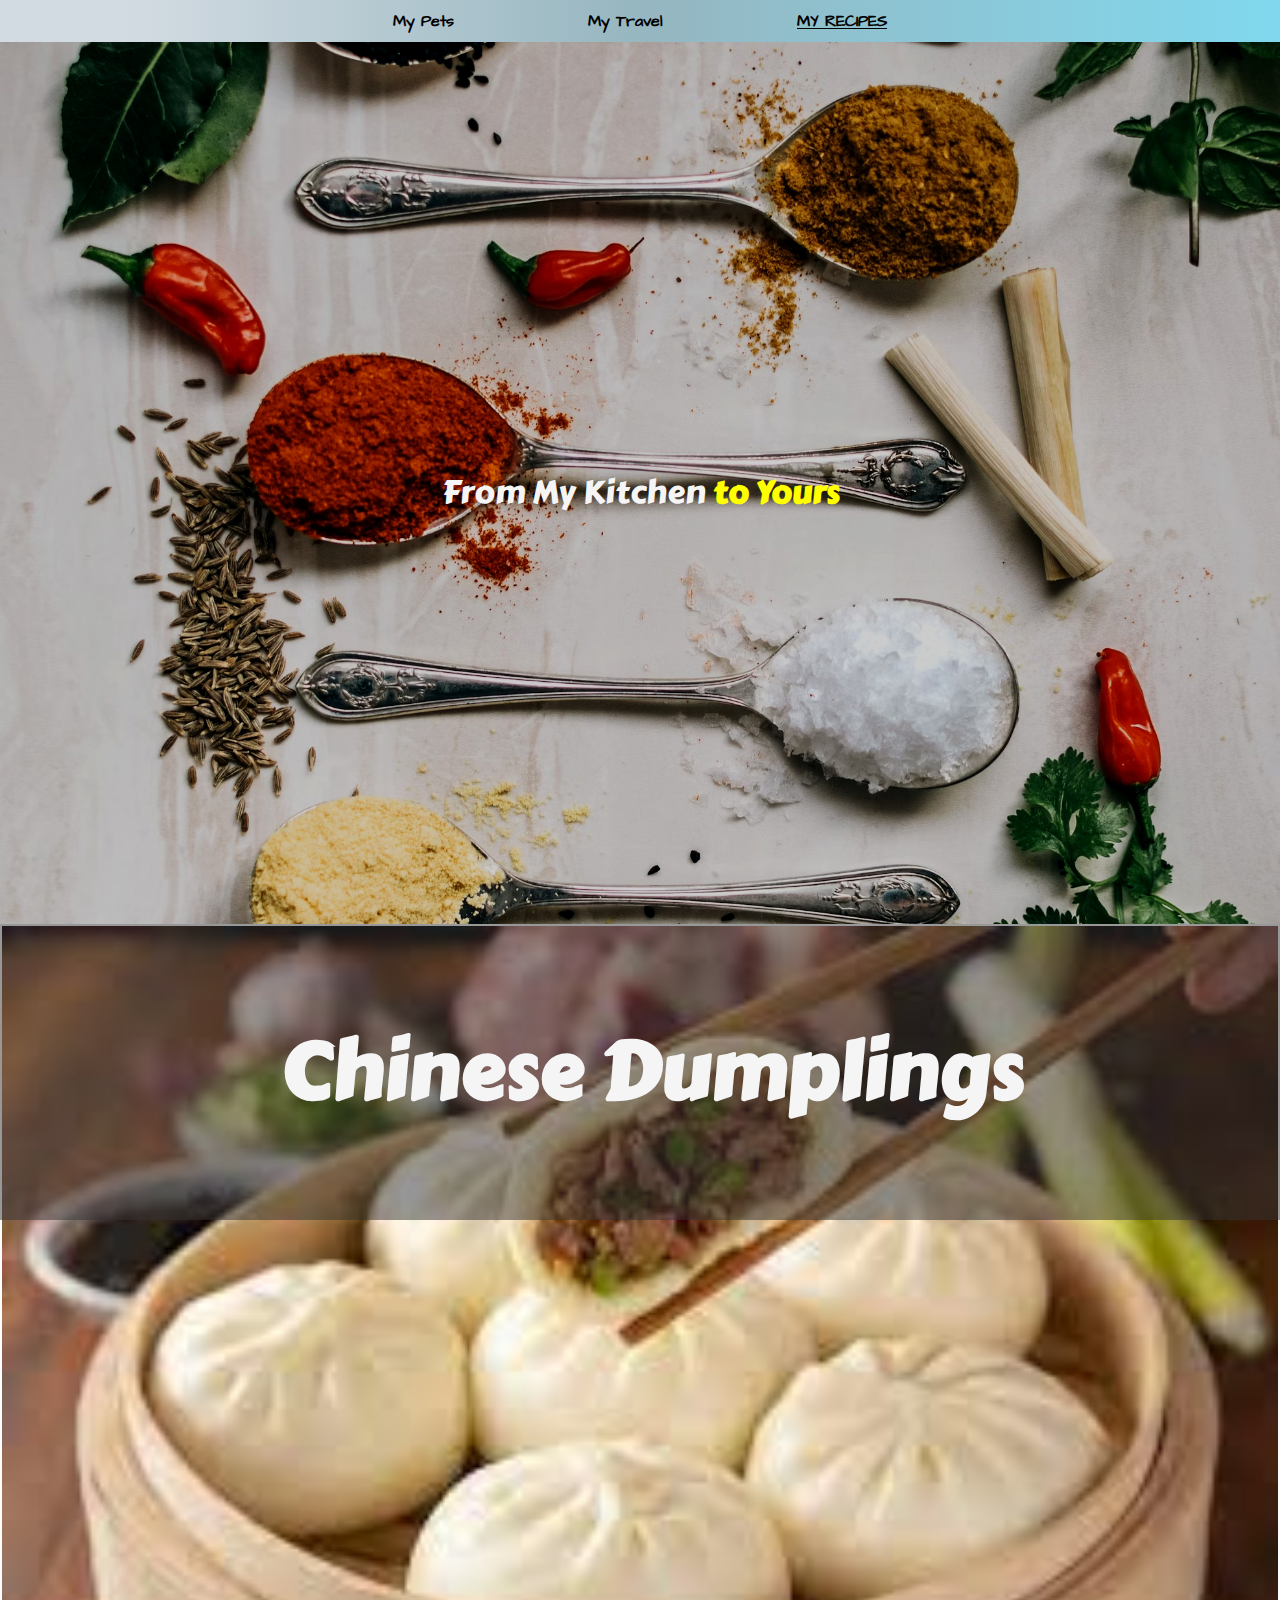
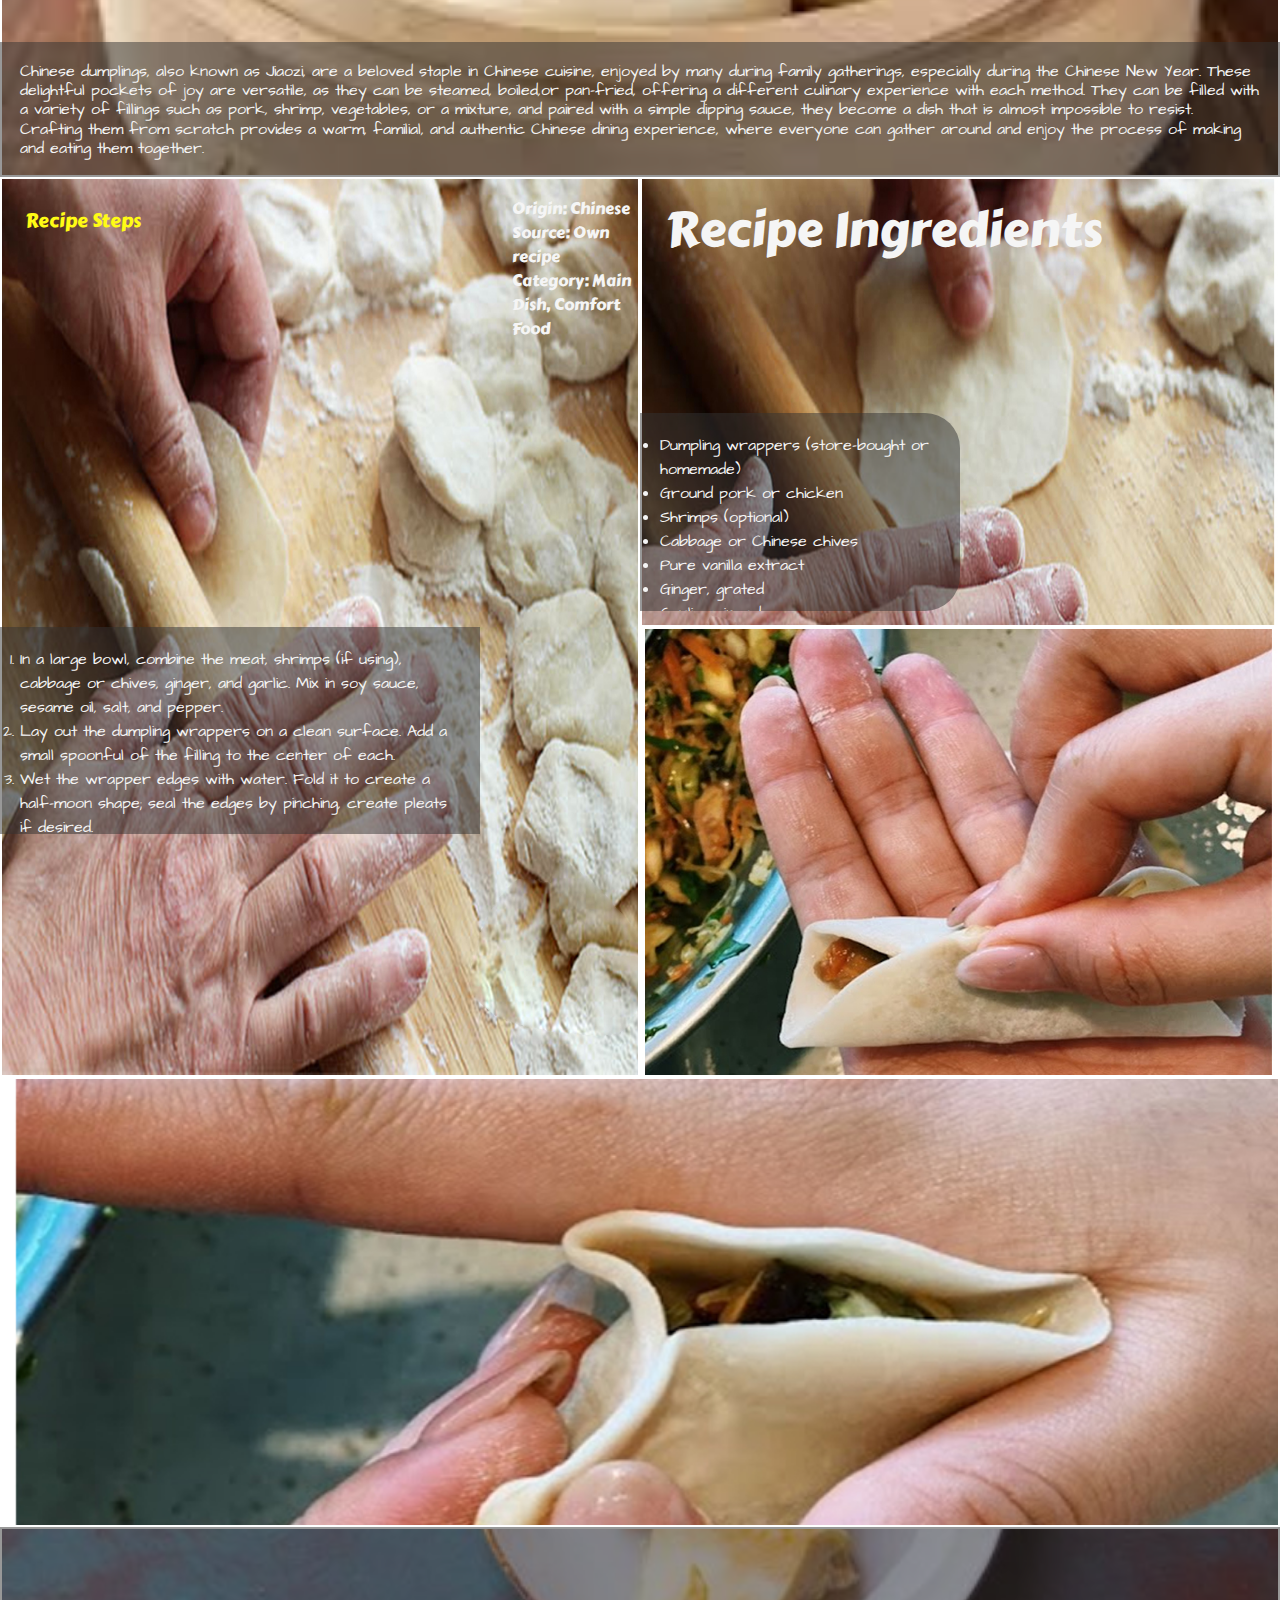
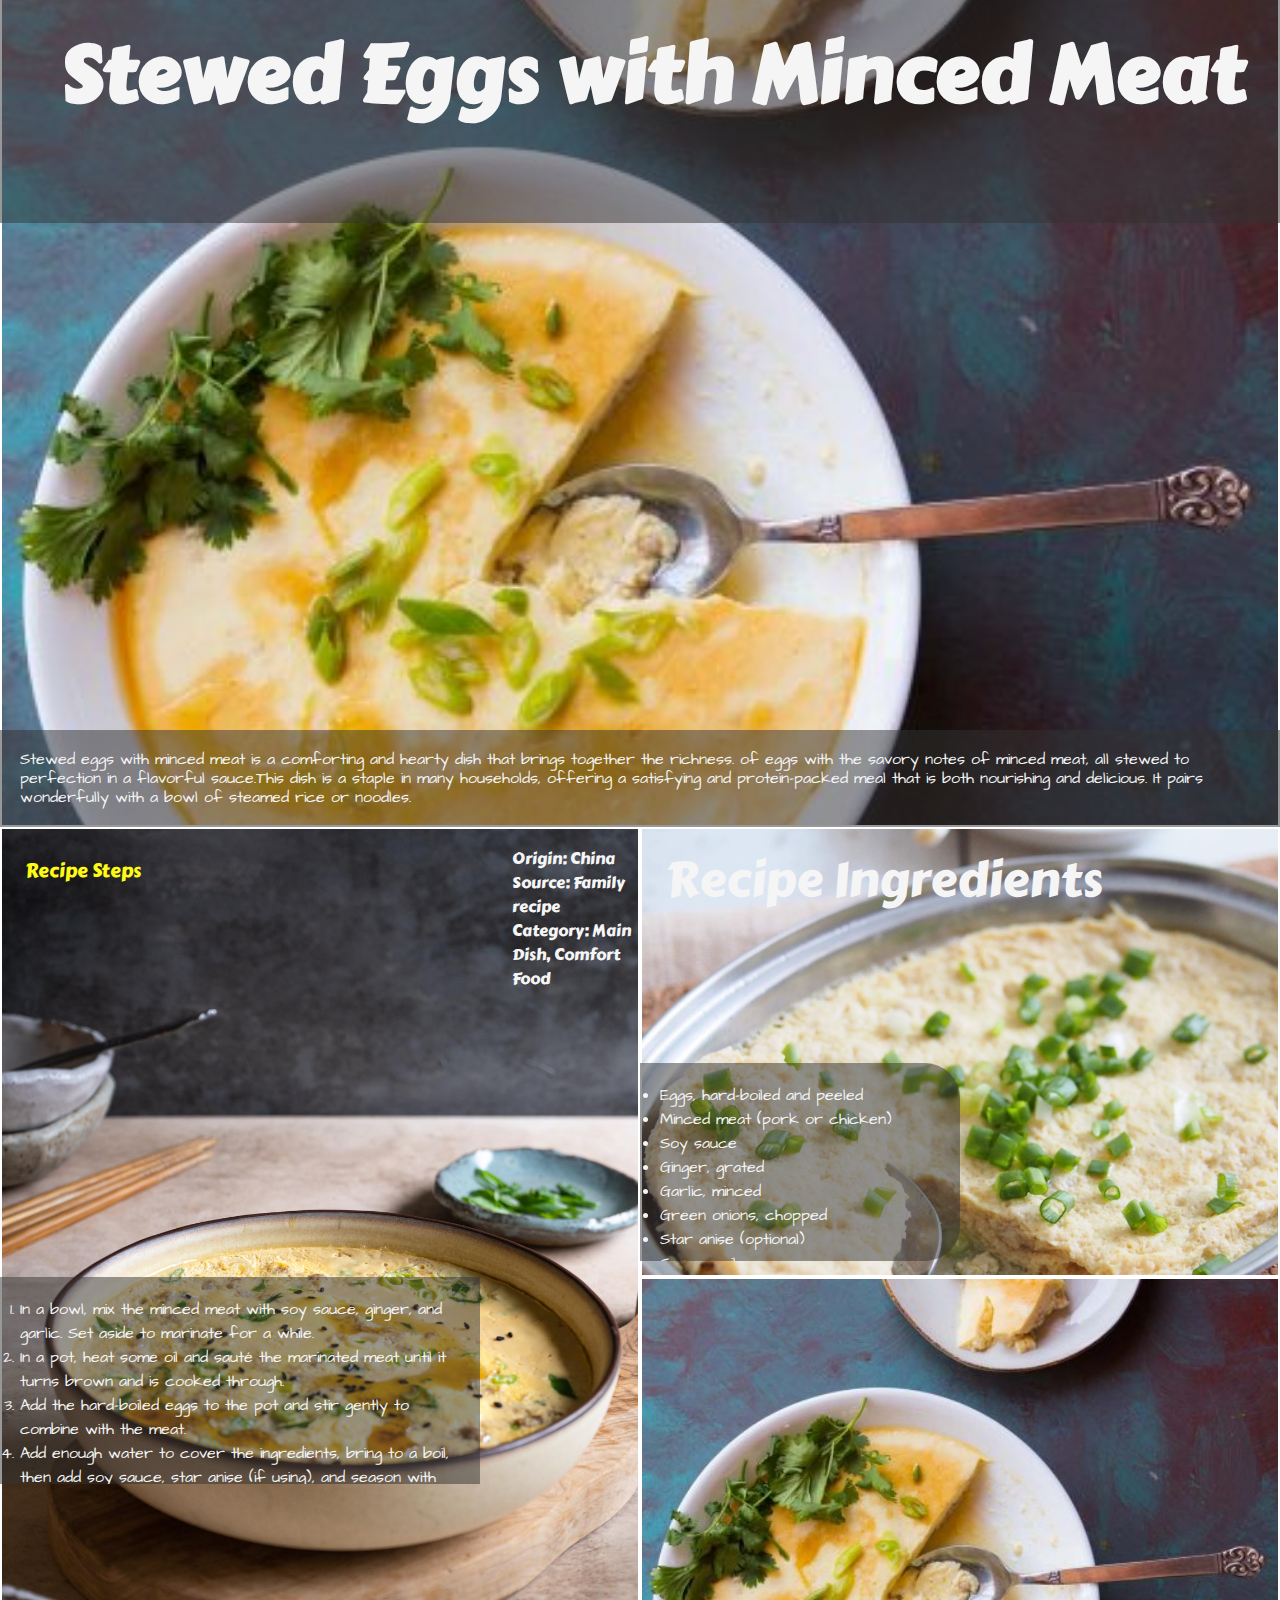
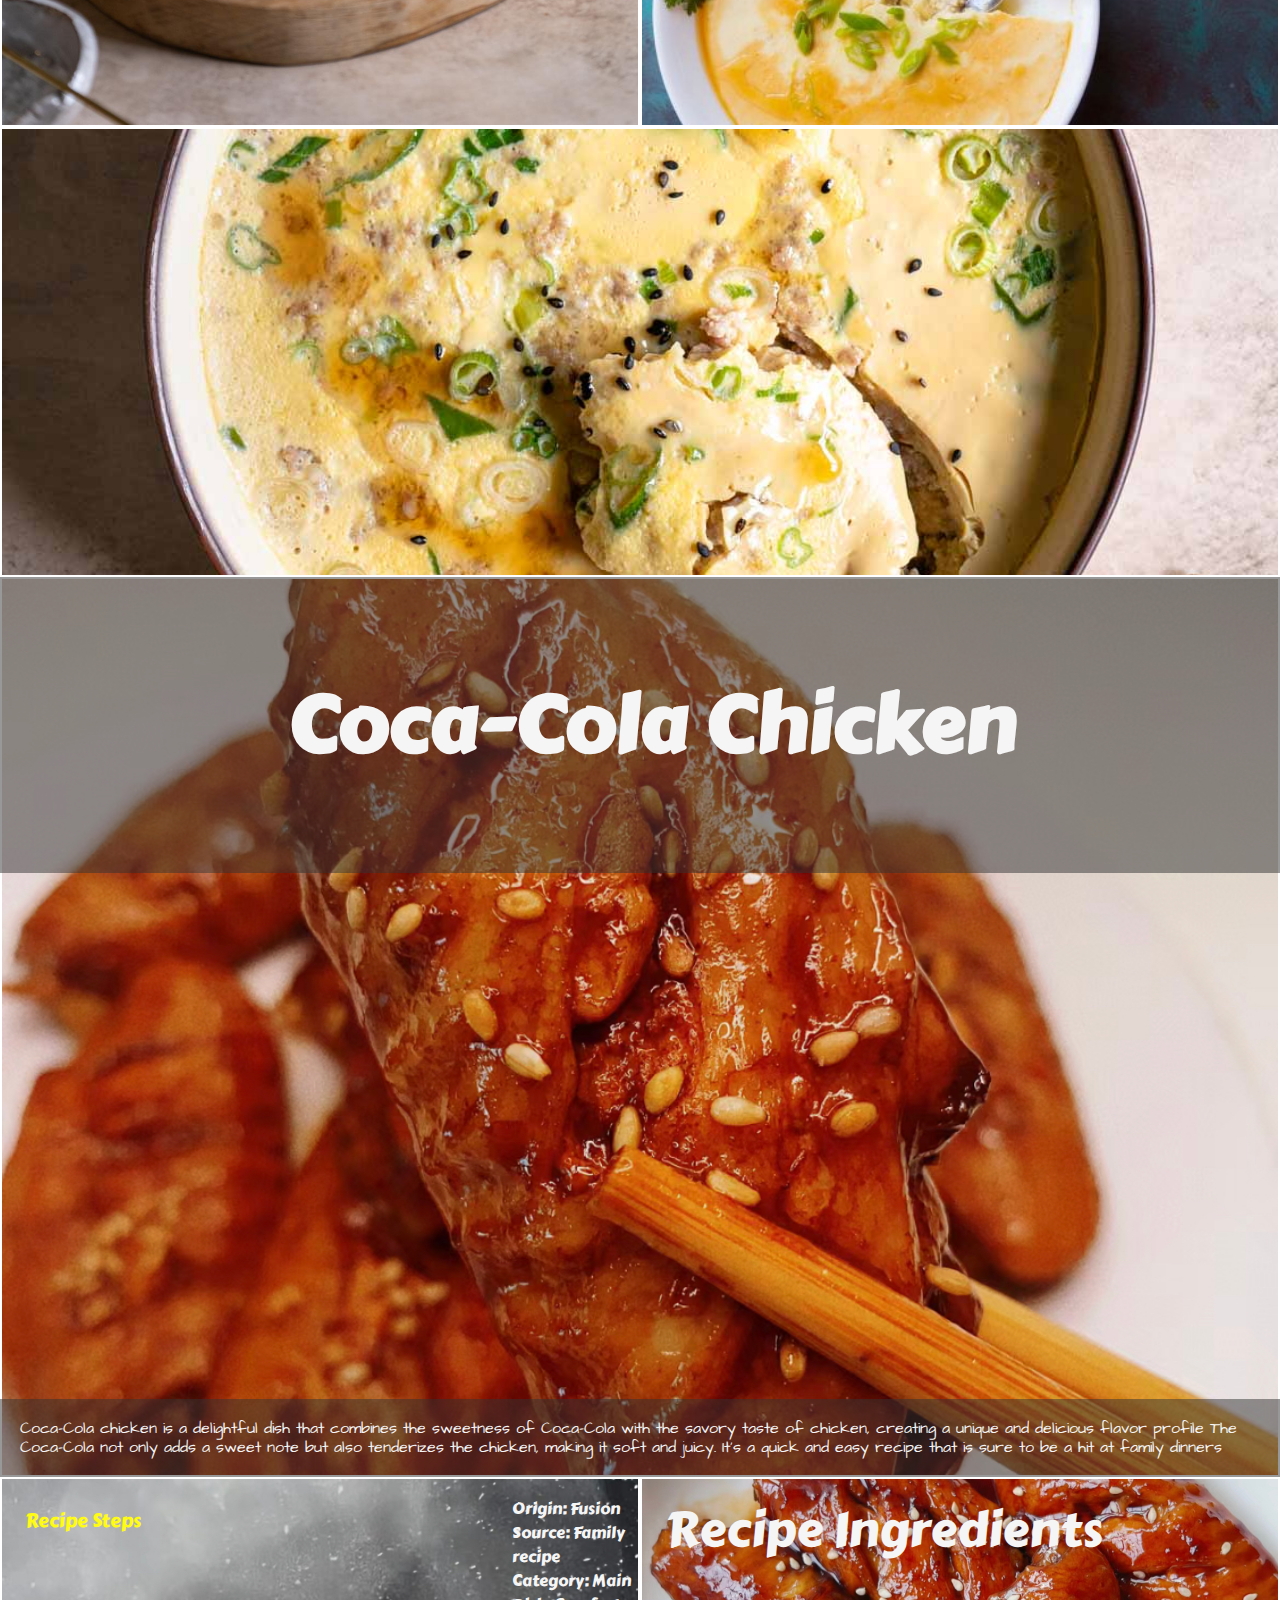
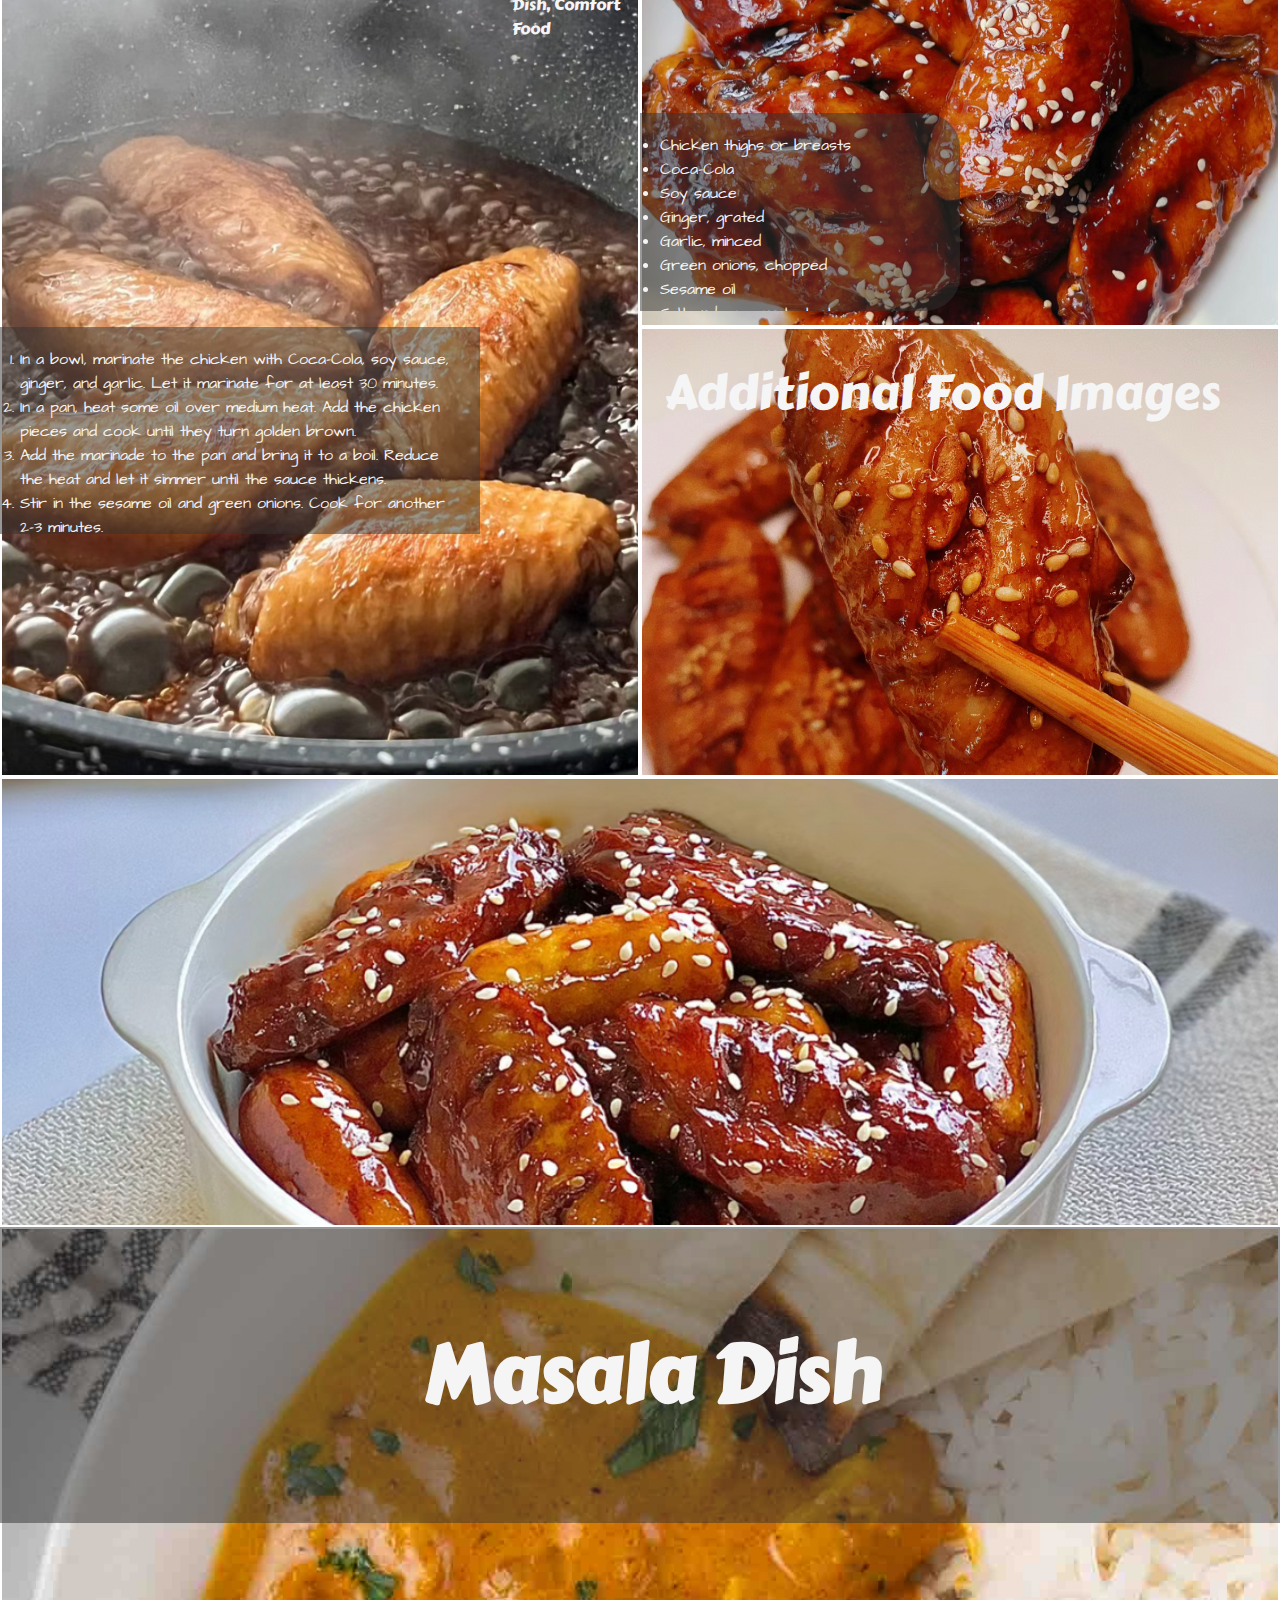
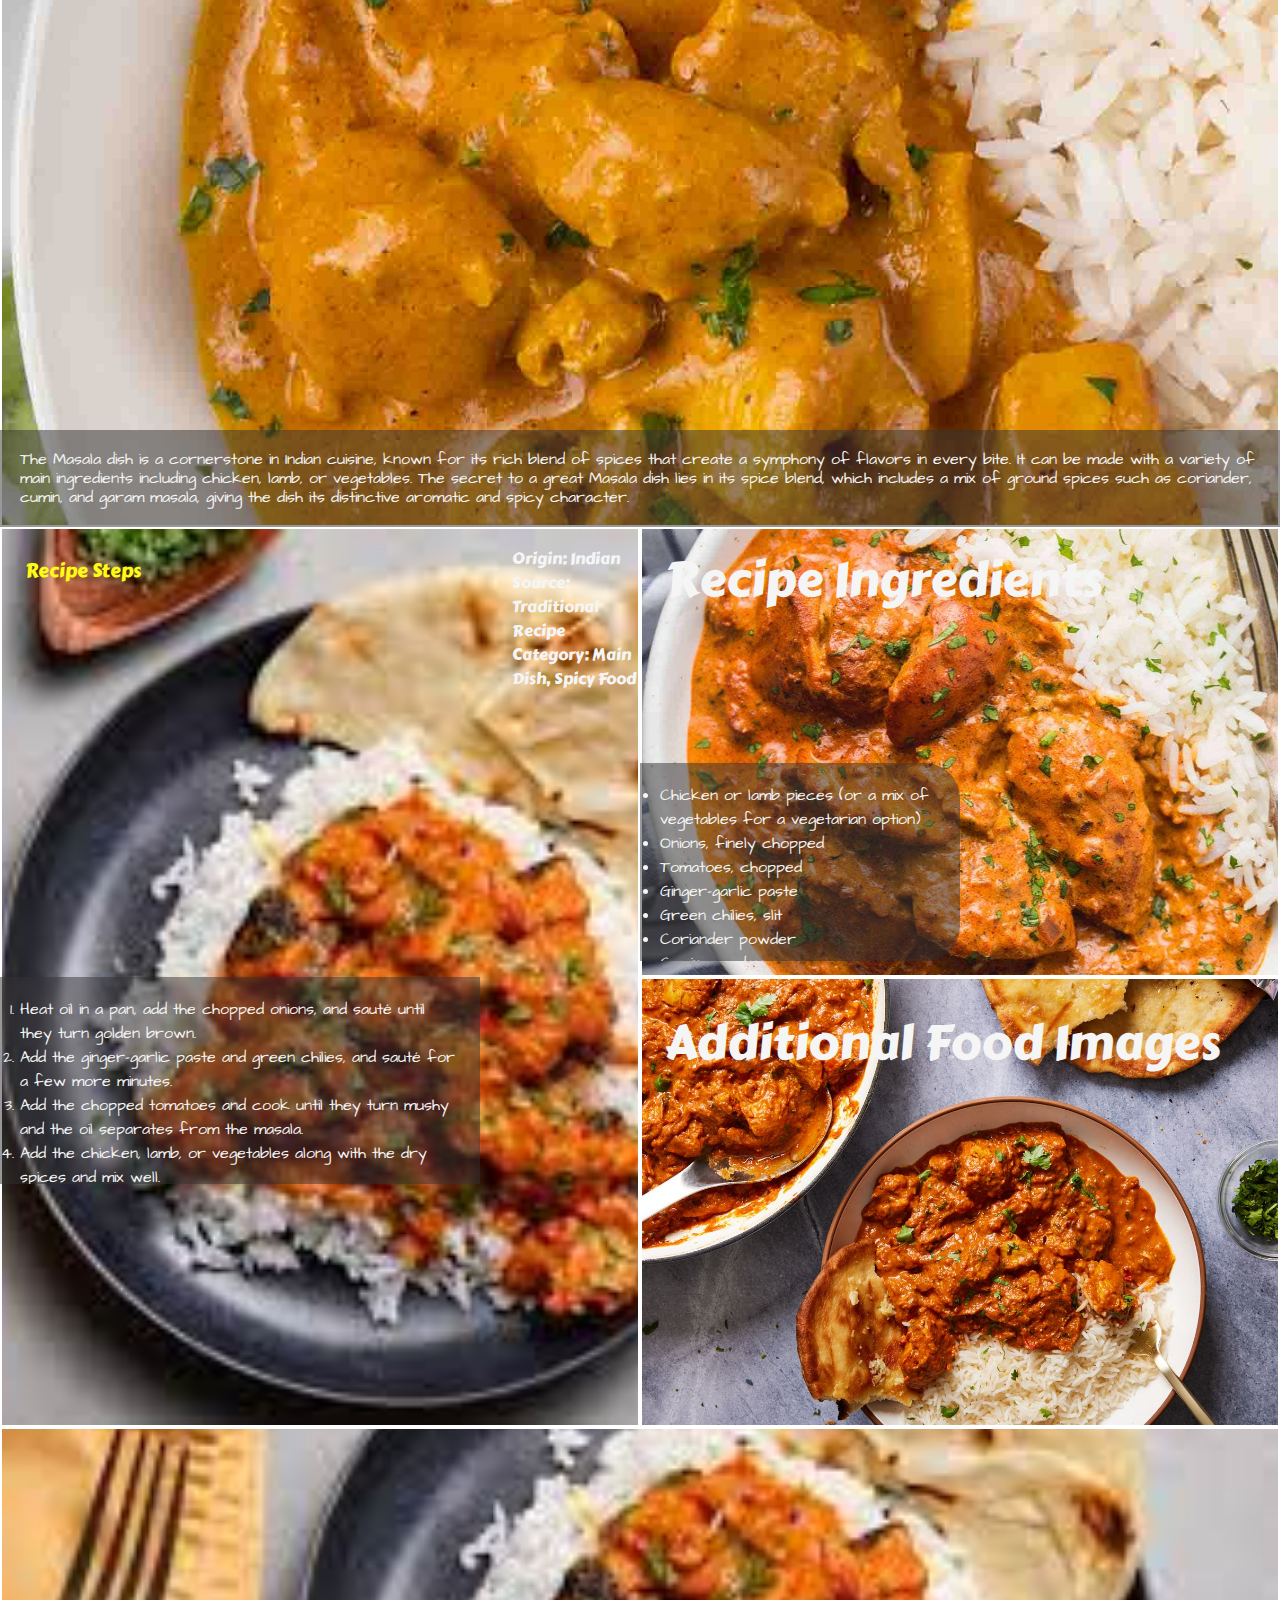
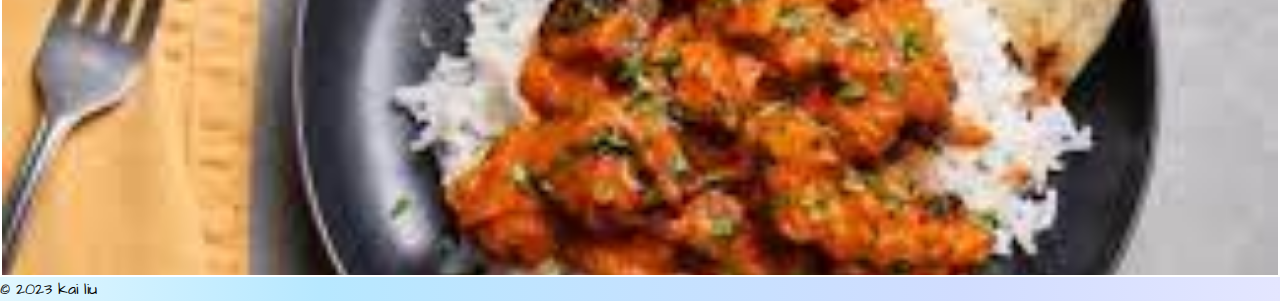
==== commit fc81e900: "Add files via upload" ====
--- a/recipes.html
+++ b/recipes.html
@@ -13,7 +13,7 @@
 </head>
 <body>
     <header>
-        <a class="skip" href="#recipes-main">Skip to Main Content</a>
+        <a href="#recipes-main" class="skip-link">Skip to Main Content</a>
         <nav>
             <ul>
                 <li>
--- a/css/style.css
+++ b/css/style.css
@@ -8,7 +8,7 @@
     line-height: 150%;
     /* margin: 10px; */
     /* background-color:bisque; */
-    background-image: linear-gradient(to right, #cce0ec 0%, #b6c3e7 50%, #b4c5f3 100%);
+    background-image: linear-gradient(to right, #E1F7FF, #B7E8FF, #C4E2FF, #D1DDFF, #E4E6FF);
 
     font-family: "Architects Daughter", Carter One, "SangBleu Sans", "Segoe UI", Tahoma, Geneva, Verdana, sans-serif;
 }
@@ -84,7 +84,7 @@
     background-size: cover;
     /* color: white; */
     /* height: 800px; */
-    height: 50vh;
+    height: 100vh;
     background-image: url("../images/pet_background.jpg");
     background-position: bottom;
     text-align: center;
@@ -212,11 +212,11 @@
 
 
     /* font-weight: bold; */
-    font-size: 500%;
+    font-size: 200%;
     color: #0f0b0b;
     /* margin: 30% 0% 30% 0%; */
     /* margin: 30vh 0 40vh 0;/ */
-    padding: 10vh 0 10vh 0;
+    padding: 20vh 0 10vh 0;
     /* padding: 10px 0 10px 60px; */
     text-align: center;
     font-family: Carter One, "Architects Daughter", Nunito, "SangBleu Sans", "Segoe UI", Tahoma, Geneva, Verdana, sans-serif;
@@ -361,7 +361,7 @@
 }
 
 .single-pet-div img:first-of-type{
-    grid-column: 2 / span 4;
+    grid-column: 1 / span 6;
     grid-row: 2 / span 3;
     /* max-height: 450px; */
     height: 650px;
@@ -491,7 +491,7 @@
 }
 
 .single-pet-div1 img:first-of-type{
-    grid-column: 2 / span 4;
+    grid-column: 1 / span 6;
     grid-row: 2 / span 3;
     /* max-height: 450px; */
     height: 650px;
@@ -650,7 +650,7 @@
     grid-column: 1 / -1;
     grid-row: 1 / span 1;
     z-index: 1;
-    color: whitesmoke;
+    color: rgb(255, 255, 255);
     font-size: 100%;
     /* margin: 100px 0 0 25px; */
     padding: 3vh 0 0 5vw;
@@ -661,30 +661,30 @@
     grid-column: 1 / -1;
     grid-row: 2 / span 1;
     z-index: 1;
-    color: whitesmoke;
+    color: rgb(255, 192, 18);
     font-weight: 50;
     font-size: 80%;
     /* margin: 0 0 0 25px; */
-    padding: 3vh 0 0 5vw;
+    padding: 0 0 0 5vw;
     /* position: absolute; */
     /* top: 10px; */
 }
 
 .single-travel-div h3:nth-of-type(2){
-    grid-column: 5 / -1;
+    grid-column: 4 / -1;
     grid-row: 7 / span 1;
     z-index: 1;
-    color: whitesmoke;
-    font-weight: 100;
-    font-size: 150%;
+    color: rgb(255, 255, 255);
+    font-weight: 50;
+    font-size: 90%;
     margin: 0;
-    padding: 25px 0 0 0;
+    padding: 5px 0 0 0;
     /* padding: 0; */
     /* text-align: center; */
 }
 
 .single-travel-div p:first-of-type{
-    grid-column: 3 / -1;
+    grid-column: 1 / -1;
     grid-row: 3 / span 1;
     z-index: 1;
     color: whitesmoke;
@@ -695,26 +695,26 @@
     /* max-height: 200px; */
     /* height: 100%; */
     /* max-height: 250px; */
-    max-height: 25vh;
+    max-height: 7vh;
     line-height: 1.5;
     /* line-height: 100%; */
     overflow: scroll;
-    border-radius: 0 0 0 35px;
+    border-radius: 0;
 }
 
 .single-travel-div p:nth-of-type(2){
-    grid-column: 1 / span 3;
+    grid-column: 1 / -1;
     grid-row: 4 / span 1;
     z-index: 1;
     color: whitesmoke;
     /* margin: 50px 25px 0 0; */
     /* height: 100%; */
-    line-height: 1.5;
+    line-height: 1.1;
     background-color: rgba(50, 50, 50, 0.5);
     padding: 20px 20px 20px 20px;
-    max-height: 250px;
+    max-height: 80px;
     overflow: scroll;
-    border-radius: 0 0 35px 0;
+    border-radius: 0;
 }
 
 .single-travel-div figure:nth-of-type(1){
@@ -779,16 +779,16 @@
 }
 
 
-
-
-
+.travel-cover, .single-travel-div img {
+    border: 2px solid white;
+}
+
+.single-recipes-div img {
+    border: 2px solid white;
+}
 
 
 /* recipes.html */
-
-
-
-
 
 /* .recipes-cover{
     position: relative;
@@ -808,7 +808,7 @@
     /* color: white; */
     /* height: 800px; */
     height: 100vh;
-    background-image: url("../images/recipes-cover.jpg");
+    background-image: url("../images/receple_cover.jpg");
     background-position: center;
     text-align: center;
     z-index: -1;
@@ -816,7 +816,7 @@
 }
 
 .recipes-h1{
-    font-size: 500%;
+    font-size: 200%;
     color: whitesmoke;
     /* position: absolute; */
     padding: 50vh 0;
@@ -847,7 +847,7 @@
 }
 
 .single-recipes-div h2, h3{
-    font-family: Satisfy, "Reem Kufi Fun", Nunito, "SangBleu Sans", "Segoe UI", Tahoma, Geneva, Verdana, sans-serif;
+    font-family: Carter One, "Architects Daughter", Nunito, "SangBleu Sans", "Segoe UI", Tahoma, Geneva, Verdana, sans-serif;
 }
 
 .single-recipes-div h2{
@@ -855,34 +855,38 @@
     grid-row: 1 / span 1;
     z-index: 1;
     color: whitesmoke;
-    font-size: 300%;
+    font-size: 150%;
     /* margin: 100px 0 0 25px; */
     margin: 0;
     padding: 2vh 0 2vh 5vw;
     /* position: relative; */
     background-color: rgba(50, 50, 50, 0.5);
+    text-align: center;
+    display: flex;
+    justify-content: center;
+    align-items: center;
 }
 
 .single-recipes-div p:first-of-type{
-    grid-column: 3 / -1;
+    grid-column: 1 / -1;
     grid-row: 3 / span 1;
     /* z-index: 1; */
     color: whitesmoke;
     /* margin: 50px 0 0 0; */
-    line-height: 1.5;
+    line-height: 1.2;
     background-color: rgba(50, 50, 50, 0.5);
     padding: 20px 20px 20px 20px;
-    max-height: 30vh;
+    max-height: 15vh;
     height: 100%;
     /* line-height: 1.5; */
     /* line-height: 100%; */
     overflow: scroll;
-    border-radius: 35px 0 0 0;
+    border-radius: 0;
 }
 
 .single-recipes-div img:nth-of-type(2){
-    grid-column: 1 / -1;
-    grid-row: 4 / span 4;
+    grid-column: 1 / 3;
+    grid-row: 4 / span 2;
     width: 100%;
     height: 100%;
     object-fit: cover;
@@ -891,8 +895,8 @@
 }
 
 .single-recipes-div img:nth-of-type(3){
-    grid-column: 1 / span 2;
-    grid-row: 8 / span 2;
+    grid-column: 3 / span 2;
+    grid-row: 4 / span 2;
     width: 100%;
     height: 100%;
     object-fit: cover;
@@ -900,21 +904,42 @@
 }
 
 .single-recipes-div img:nth-of-type(4){
-    grid-column: 3 / span 2;
-    grid-row: 8 / span 2;
+    grid-column: 1 / span 2;
+    grid-row: 6 / span 2;
     width: 100%;
     height: 100%;
     object-fit: cover;
     max-height: 50vh;
 }
+
+
+.single-recipes-div img:nth-of-type(5){
+    grid-column: 3 / span 2;
+    grid-row: 6 / span 2;
+    width: 100%;
+    height: 100%;
+    object-fit: cover;
+    max-height: 50vh;
+}
+
+.single-recipes-div img:nth-of-type(6){
+    grid-column: 1 / -1;
+    grid-row: 8 / span 2;
+    width: 100%;
+    height: 100%;
+    object-fit: cover;
+    max-height: 50vh;
+}
+
+
 
 .single-recipes-div h3:nth-of-type(2){
     grid-column: 1 / 2;
     grid-row: 4 / span 1;
     z-index: 1;
-    color: whitesmoke;
+    color: rgb(255, 251, 21);
     font-weight: 100;
-    font-size: 300%;
+    font-size: 120%;
     /* margin: 0 0 0 25px; */
     padding: 25px 0 25px 25px;
     /* background-color: rgba(50, 50, 50, 0.5); */
@@ -946,13 +971,13 @@
     height: 100%;
     width: 75%;
     overflow: scroll;
-    border-radius: 0 0 35px 0;
+    border-radius: 0;
     /* position: absolute; */
     /* bottom: 0; */
 }
 
 .single-recipes-div li{
-    color: whitesmoke;
+    color: rgb(245, 245, 245);
 }
 
 .single-recipes-div h3:nth-of-type(1){
@@ -969,7 +994,7 @@
 }
 
 .single-recipes-div ul:nth-of-type(1){
-    grid-column: 1 / span 2;
+    grid-column: 1 / -1;
     grid-row: 9 / span 1;
     z-index: 1;
     /* line-height: 1.2; */
@@ -979,10 +1004,10 @@
     margin: 0;
     max-height: 22vh;
     height: 100%;
-    width: 50%;
+    width: 100%;
     overflow: scroll;
     list-style-type: disc;
-    border-radius: 0 35px 35px 0;
+    border-radius: 0;
     /* position: absolute; */
     /* bottom: 0; */
 }
@@ -994,7 +1019,7 @@
     padding: 20px 0 0 15vw;
     display: grid;
     grid-template-rows: 1fr 1fr 1fr;
-    color: whitesmoke;
+    color: rgb(0, 0, 0);
     z-index: 1;
     /* font-size: 150%; */
     font-family: Carter One, "Architects Daughter", Nunito, "SangBleu Sans", "Segoe UI", Tahoma, Geneva, Verdana, sans-serif;
@@ -1014,7 +1039,6 @@
     grid-column: 1 / -1;
     grid-row: 3 / span 1;   
 }
-
 
 @media screen and (prefers-reduced-motion: reduce){
     html{
@@ -1031,7 +1055,6 @@
       background-attachment: initial;
     }
 }
-
 @media screen and (min-width: 800px) {
     
     #pets-gallery{
@@ -1138,10 +1161,7 @@
     }
 
 
-
-
  /* list-style: url('../images/like-16.png'); */
-
 
 
     .single-travel-div figure:nth-of-type(1){
@@ -1173,6 +1193,10 @@
         grid-row: 8 / span 1;   
         height: 45vh;
     }
+
+
+
+
 
     .single-recipes-div img:nth-of-type(2){
         grid-column: 1 / span 2;
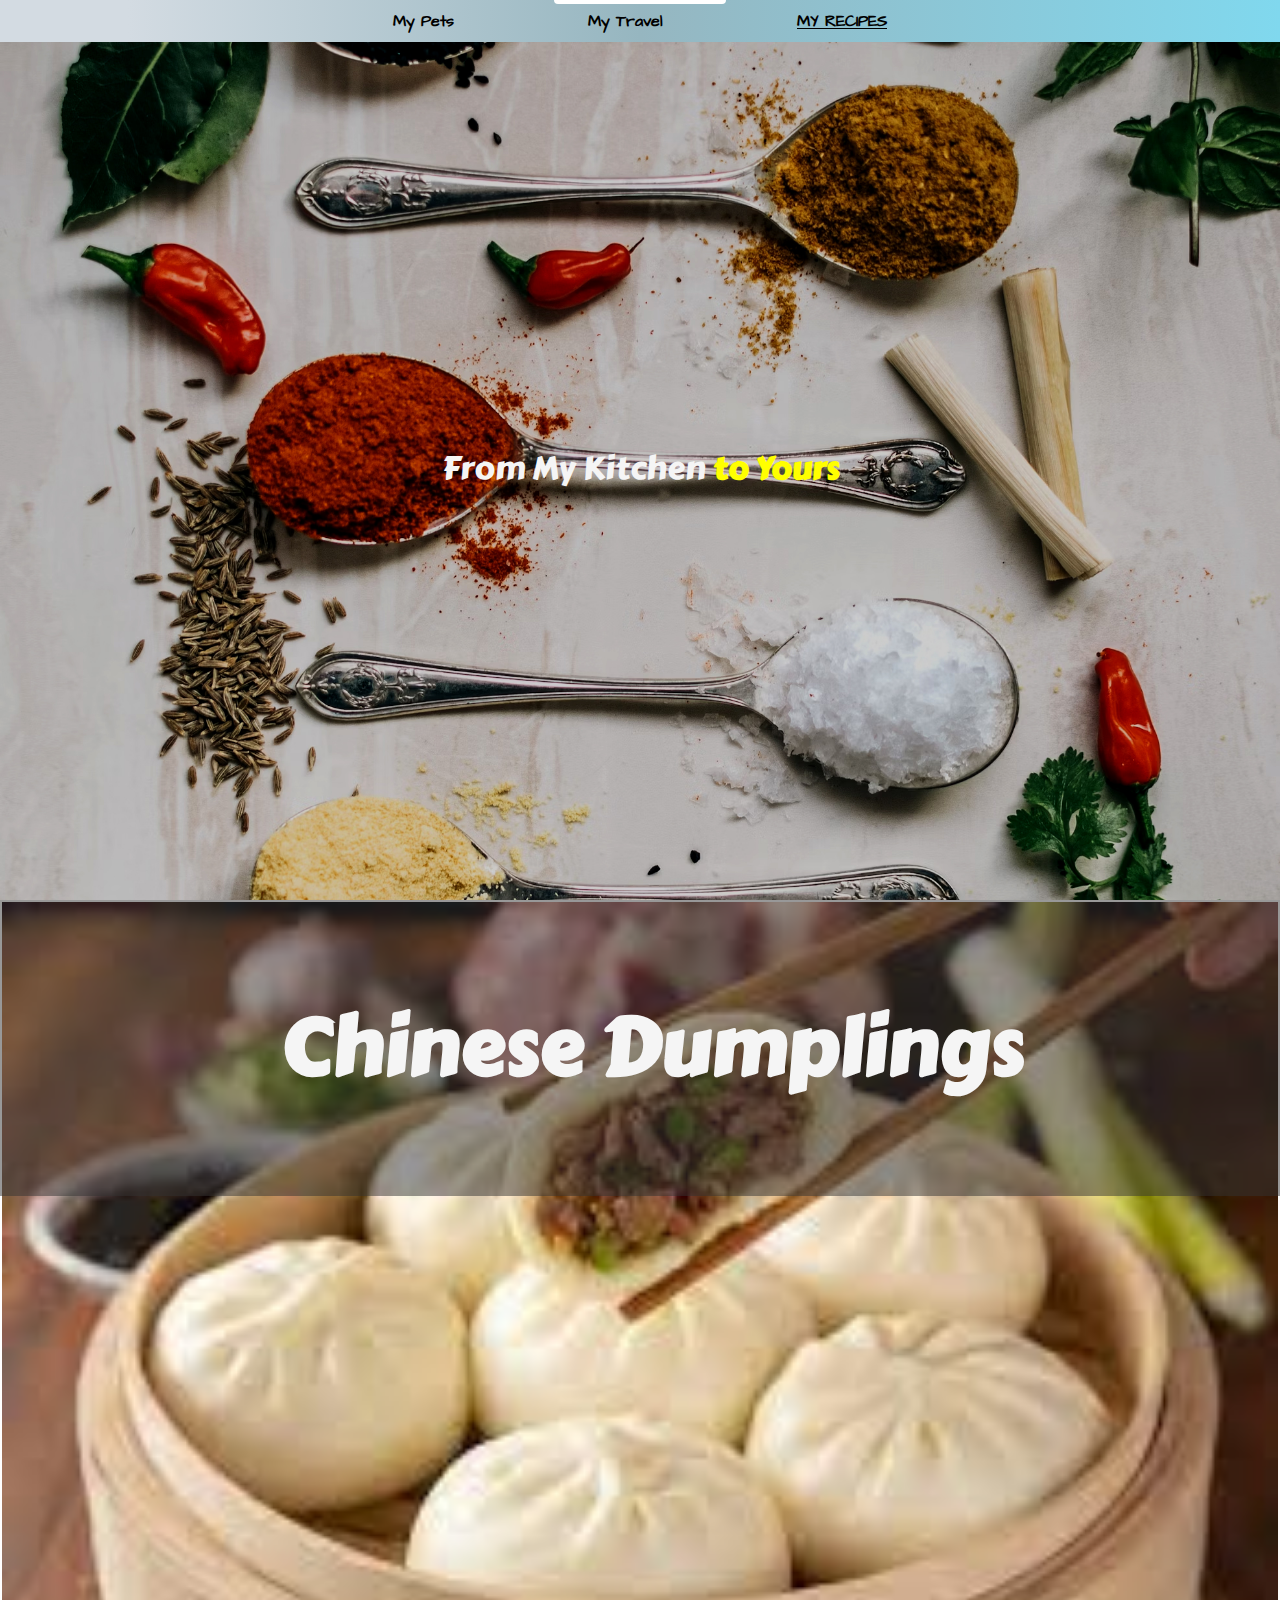
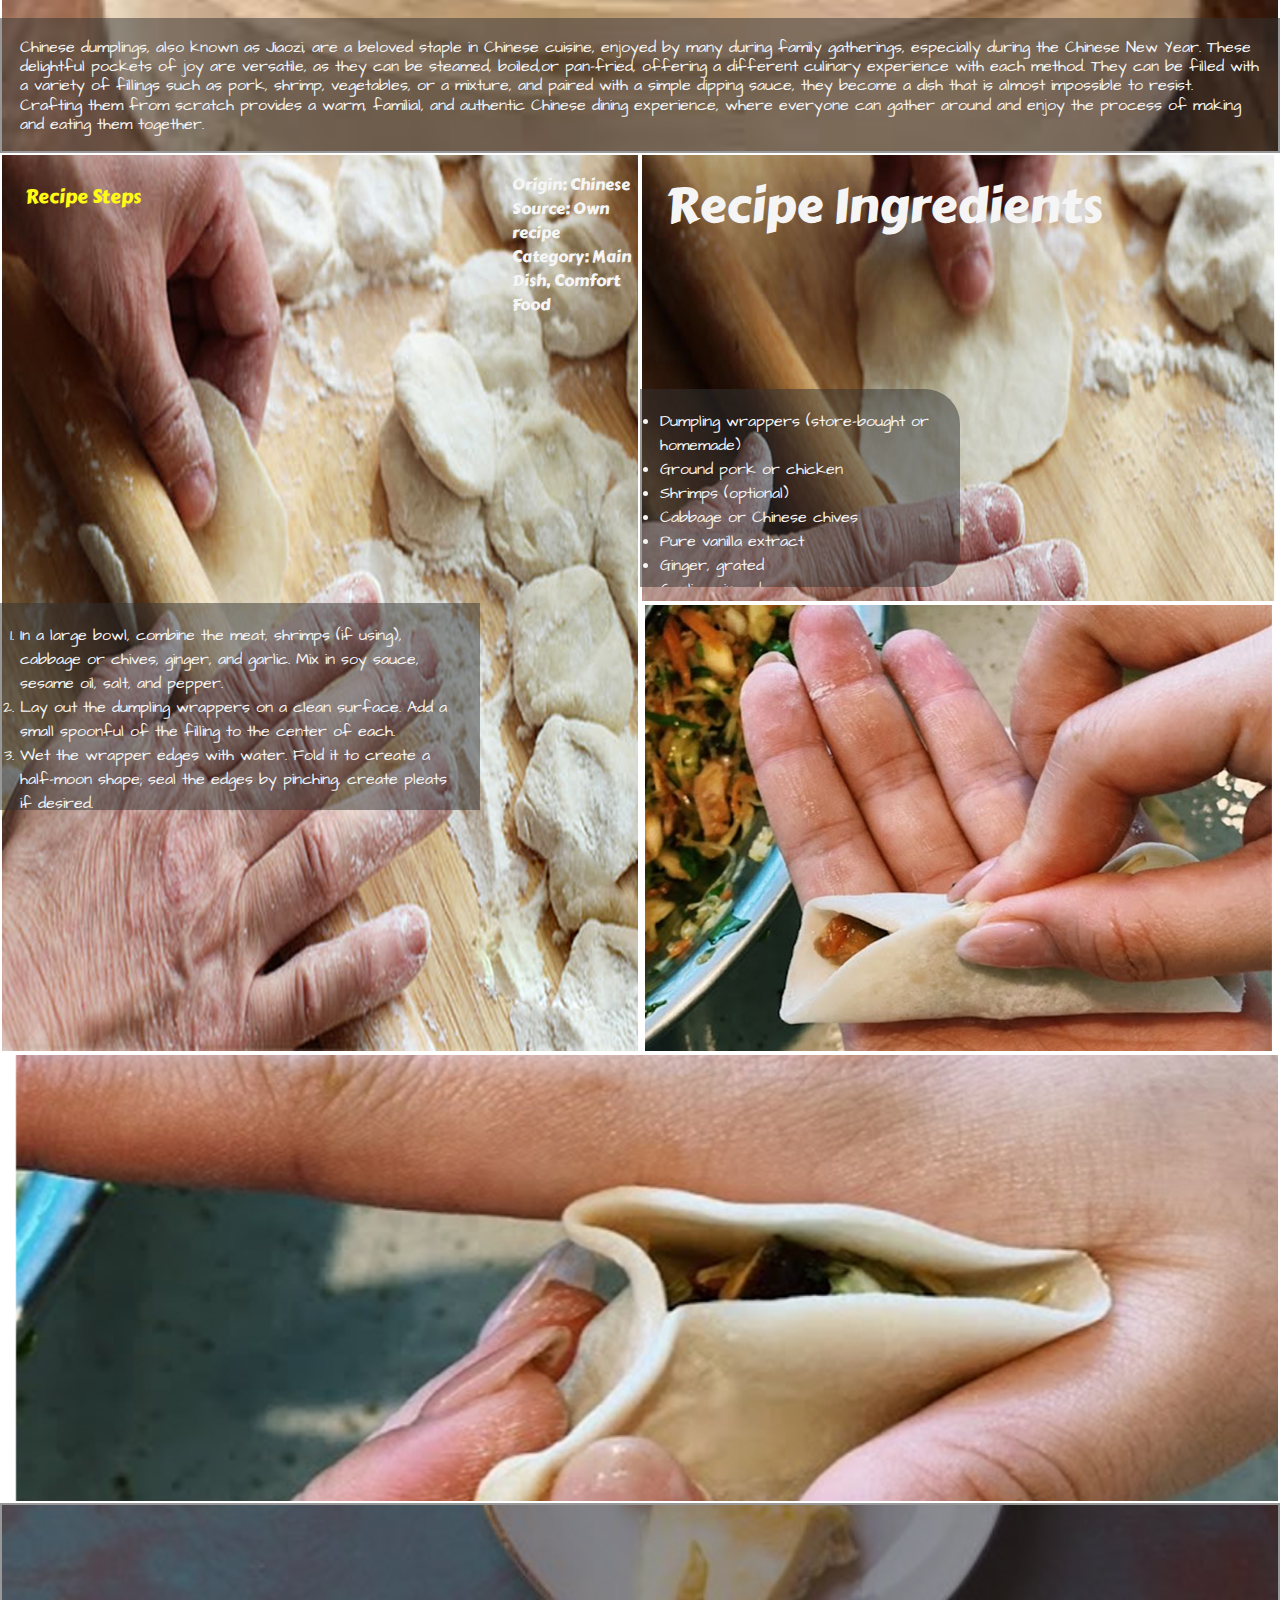
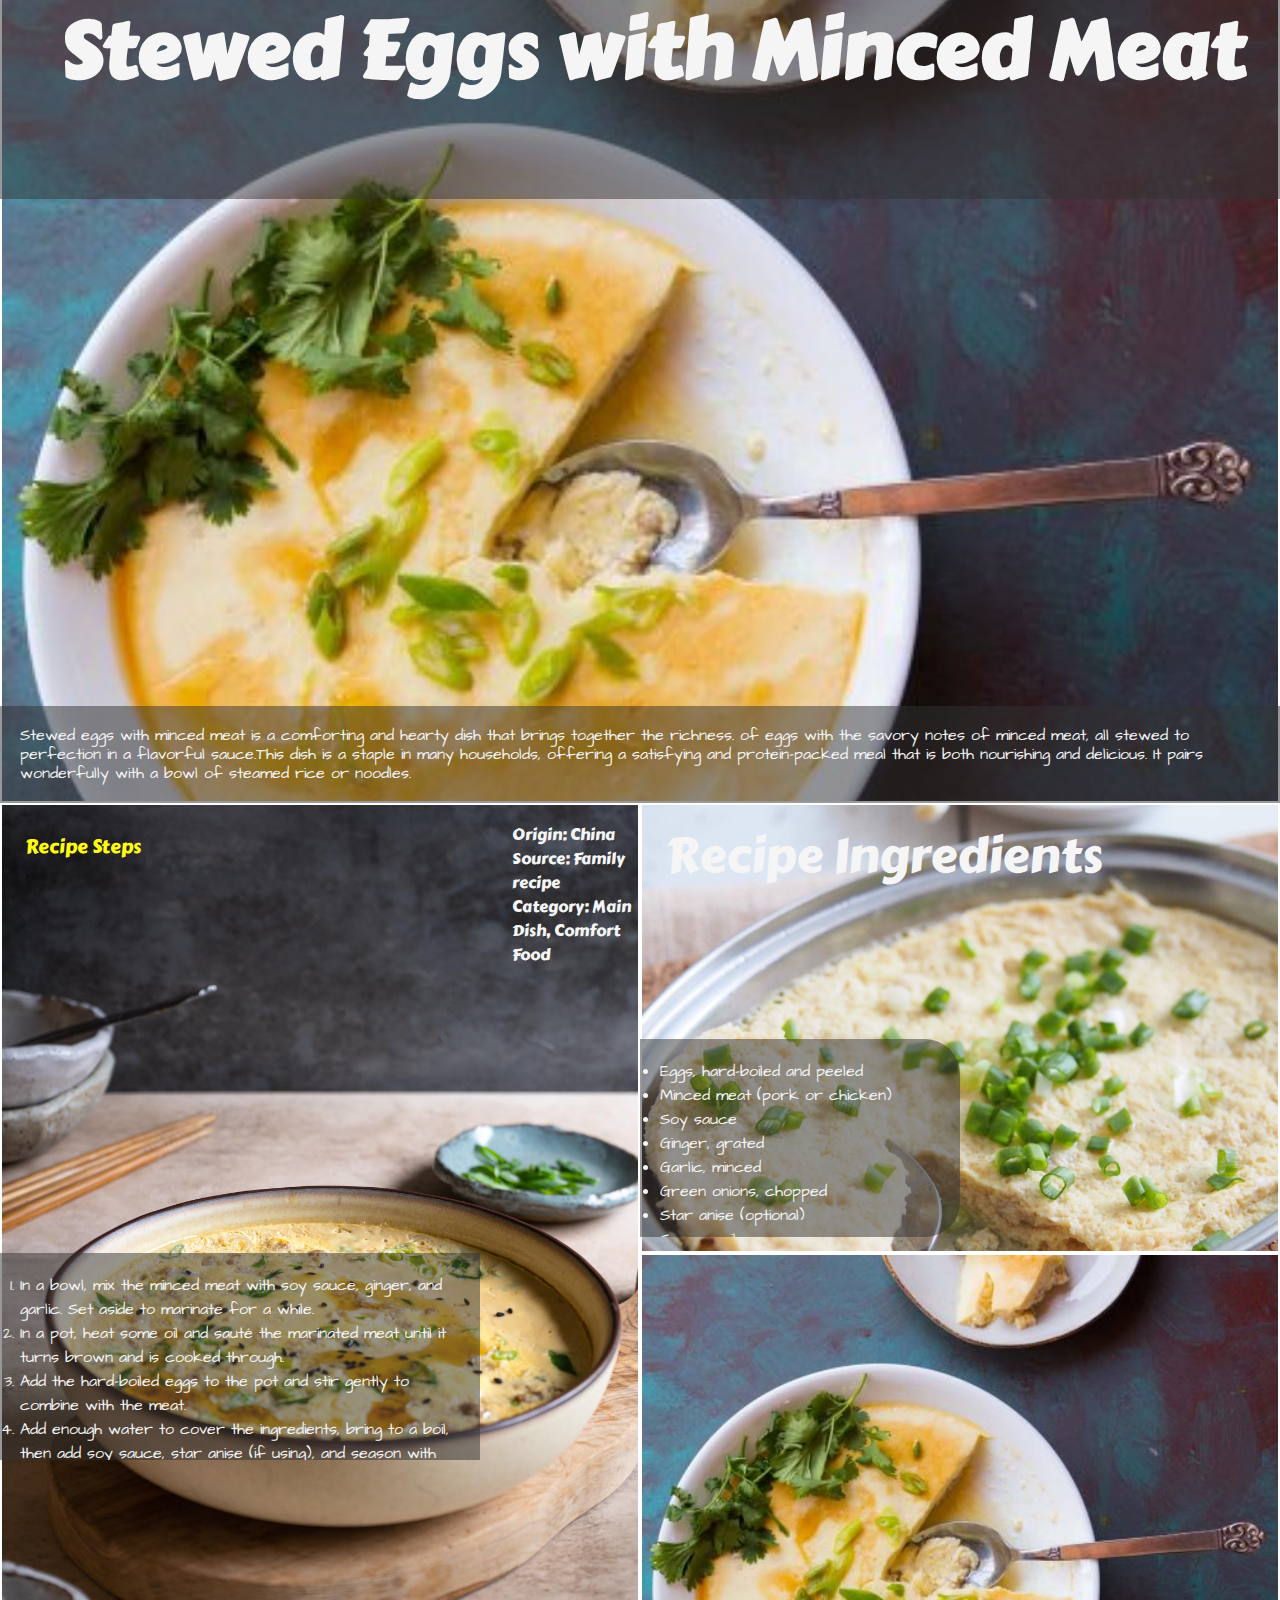
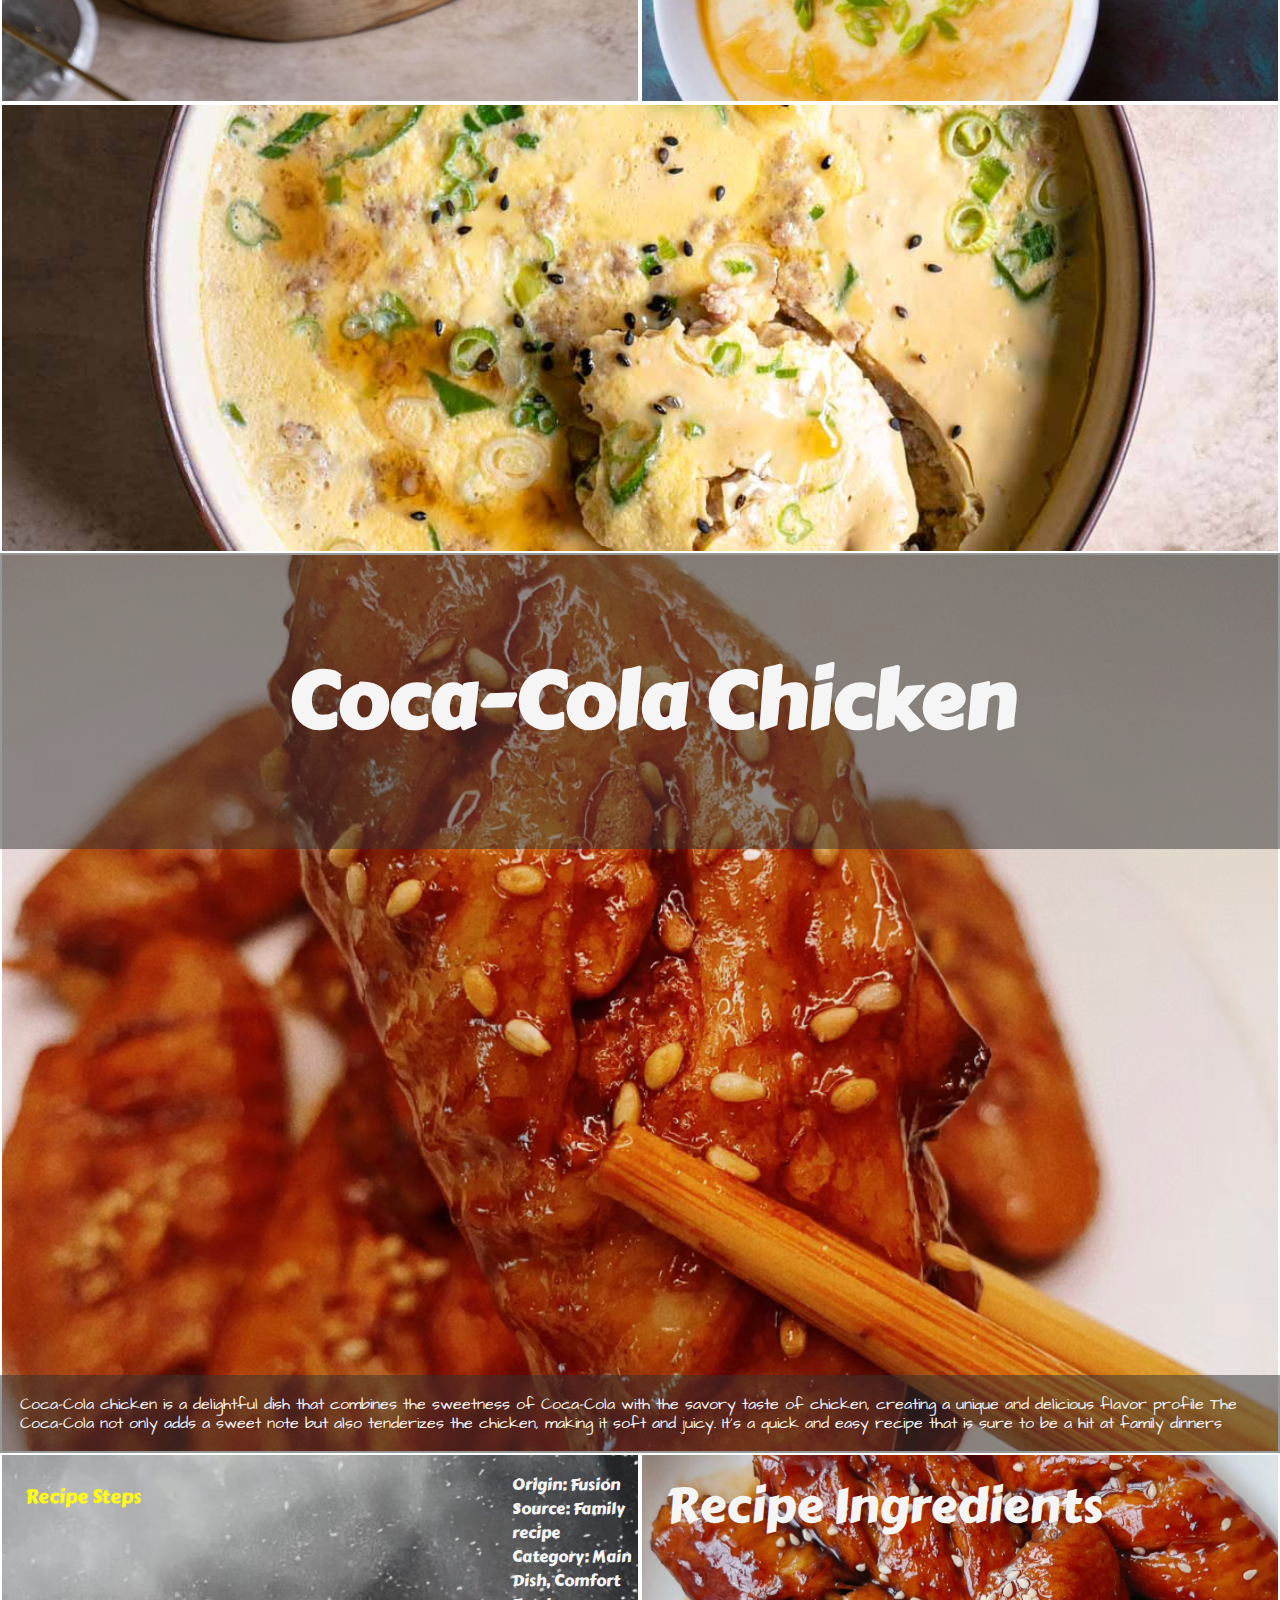
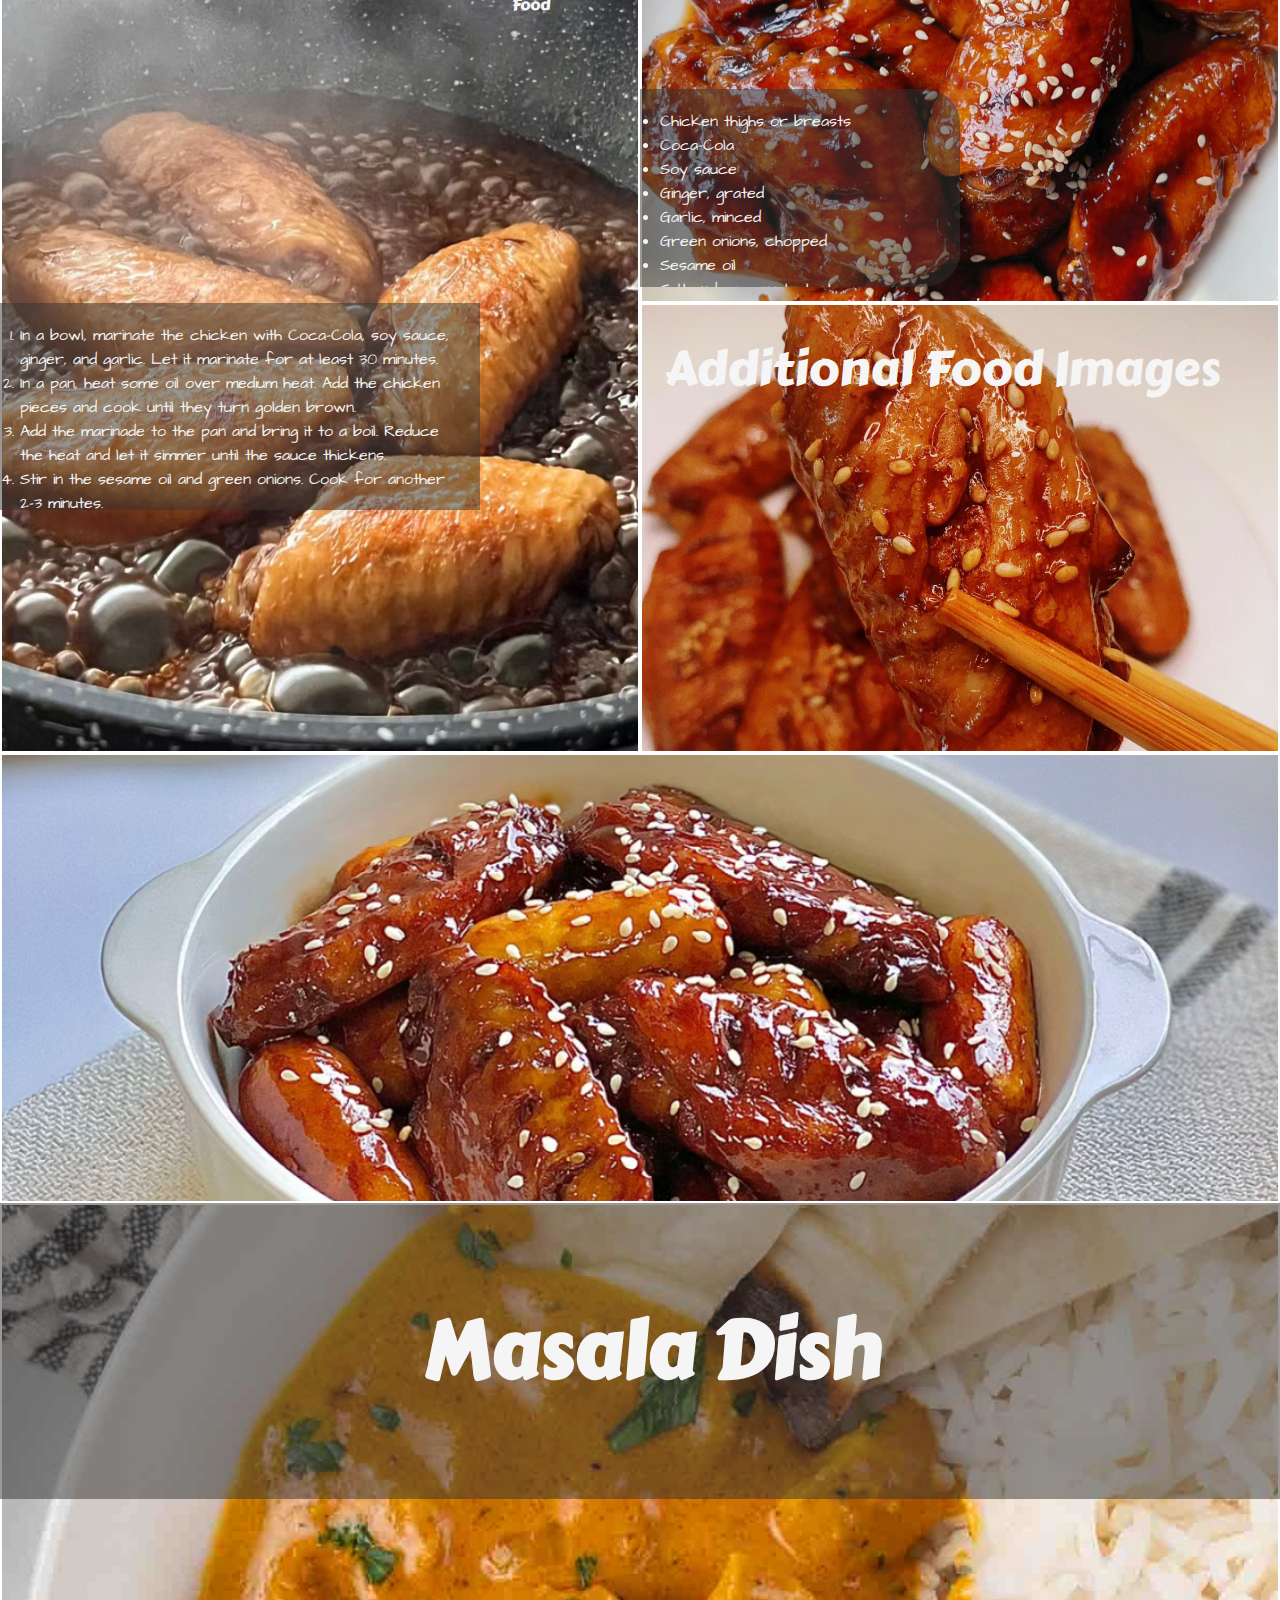
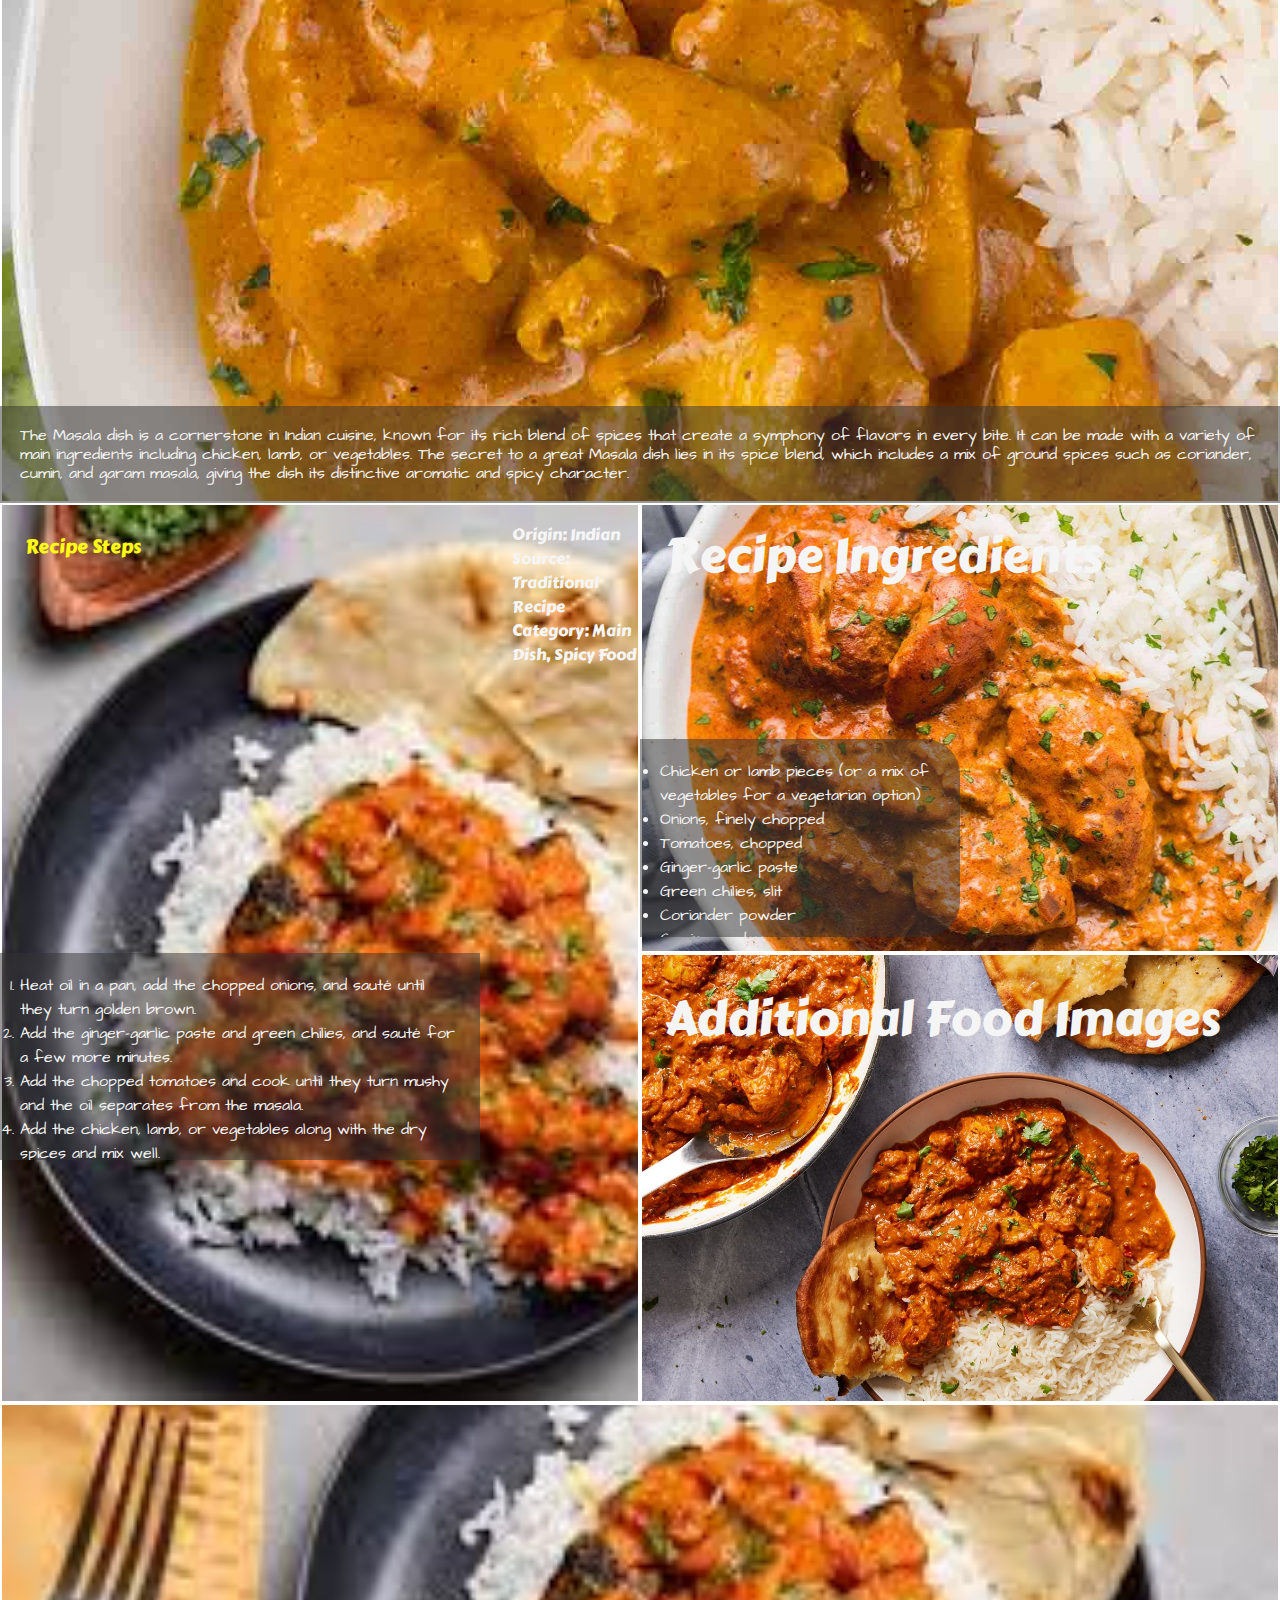
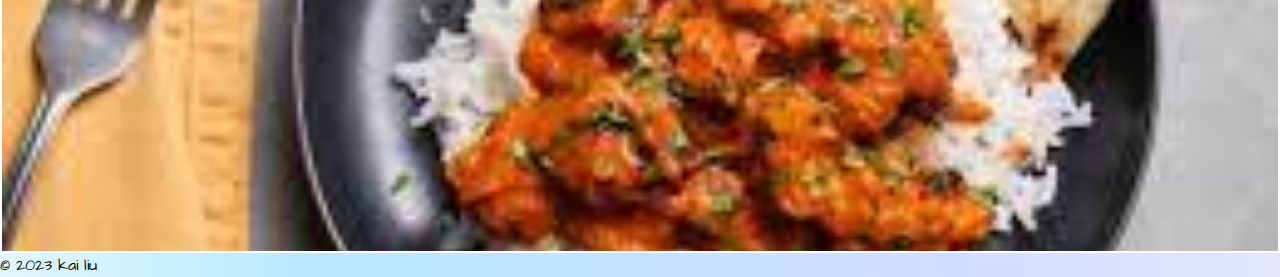
==== commit b25e8434: "Add files via upload" ====
--- a/recipes.html
+++ b/recipes.html
@@ -8,7 +8,7 @@
     <link rel="stylesheet" href="https://fonts.googleapis.com/css?family=Nunito">
     <link rel="stylesheet" href="https://fonts.googleapis.com/css?family=Architects Daughter">
     <link rel="stylesheet" href="https://fonts.googleapis.com/css?family=Carter One">
-    <link rel="icon" type="image/png" href="images/pets-2.png">
+    <link rel="icon" type="image/png" href="images/kai.ico">
     <title>My Recipes</title>
 </head>
 <body>
--- a/css/style.css
+++ b/css/style.css
@@ -280,20 +280,30 @@
     line-height: 1.2;
 }
 
-.skip{
-    background: white;
-    left: 0;
+
+.skip-link {
+    position: absolute;
+    top: -40px;
+    left: 50%;
     padding: 6px;
-    -webkit-transition: top 1s ease-out;
-    transition: top 1s ease-out;
-    z-index: 1;
-    position: absolute;
-    top: -60px;
-}
-
-.skip:focus{
-    top: 100px;
-}
+    transform: translateX(-50%);
+
+    padding: 10px;
+    background: #ffffff;
+    color: #11398f;
+    text-decoration: none;
+    z-index: 1000;
+    border-radius: 4px;
+    transition: top 1s;
+}
+
+.skip-link:focus {
+    top: 150px;
+}
+
+
+
+
 
 *:focus{
     outline: 2px solid grey;
@@ -1045,9 +1055,12 @@
         scroll-behavior: auto; /* Removes scroll animation */
     }
   
-    .skip a{
+    .skip-class a{
       -webkit-transition: none; /* sets to default setting */
-      transition: none;        /* sets to default setting */
+      transition: none;  
+      text-decoration: none;
+      background: #000;
+      position: absolute;
      }
 
     /*Turn off parallax*/
